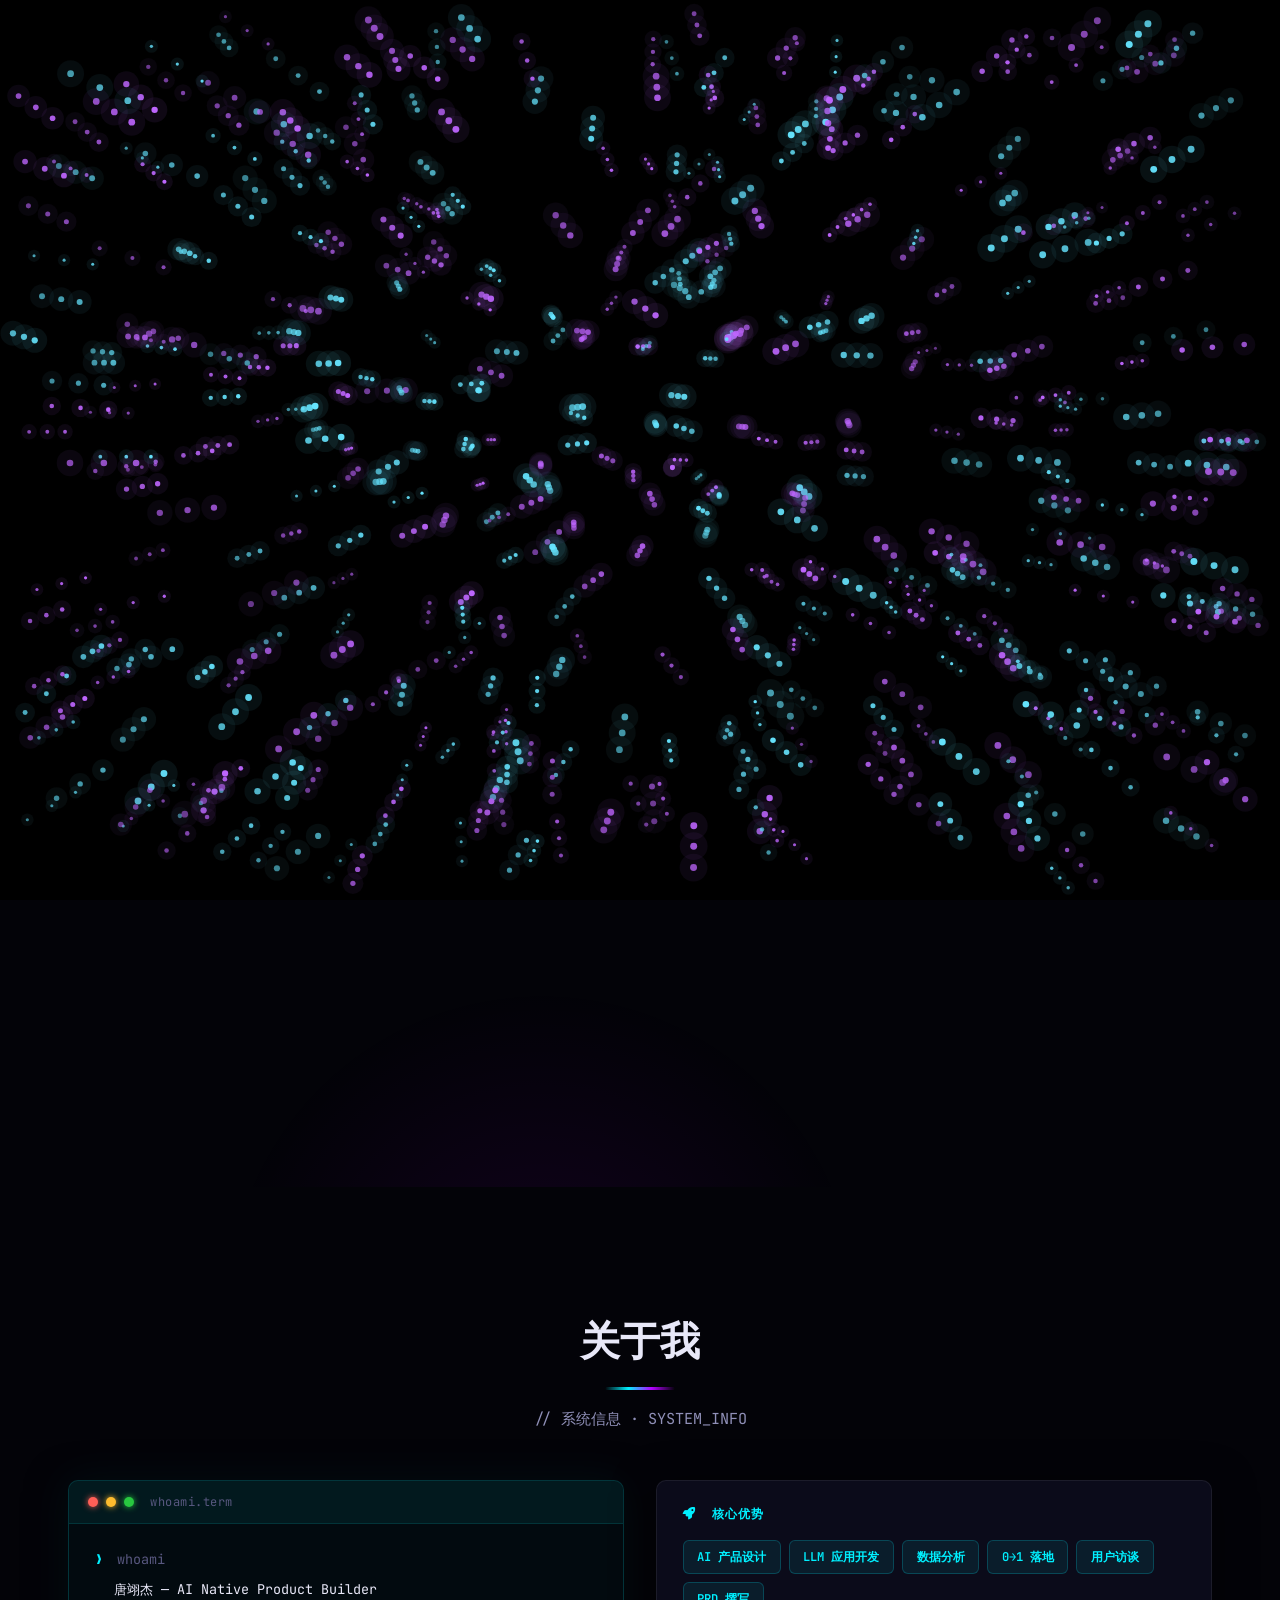
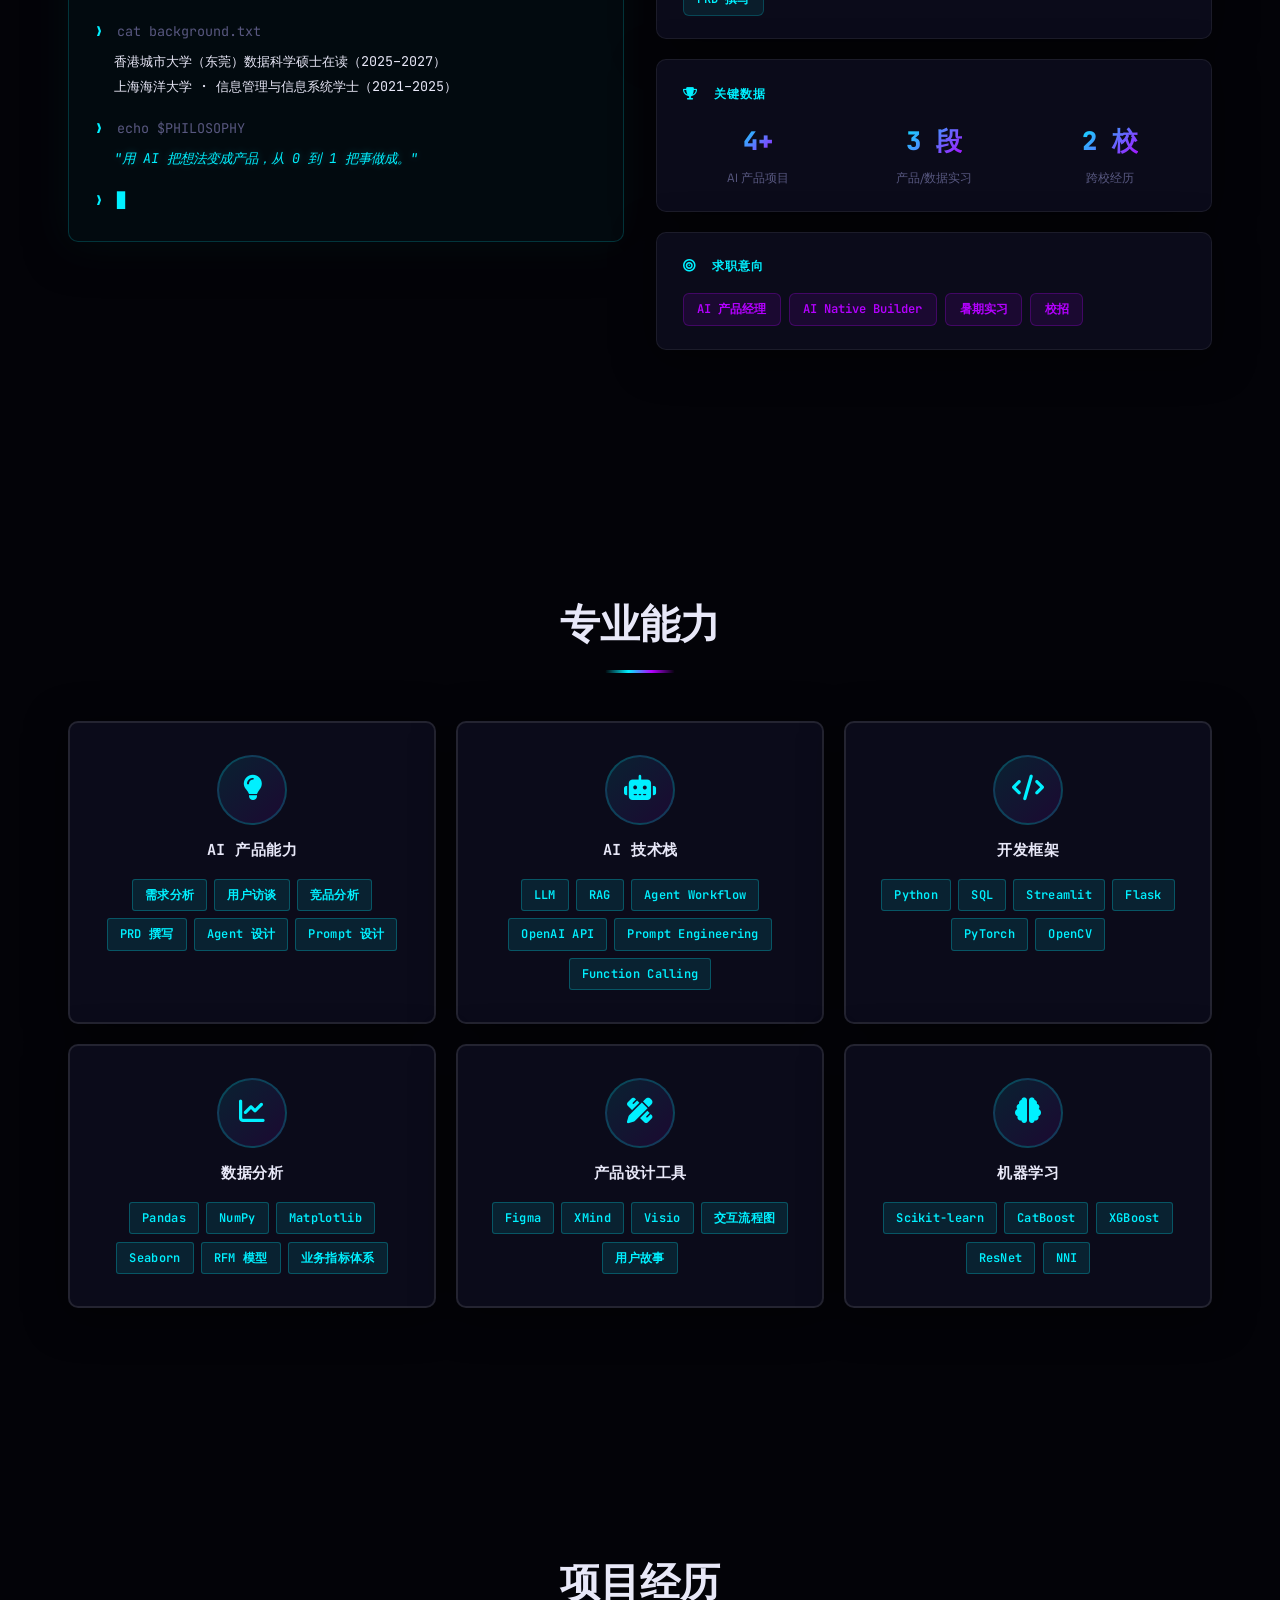
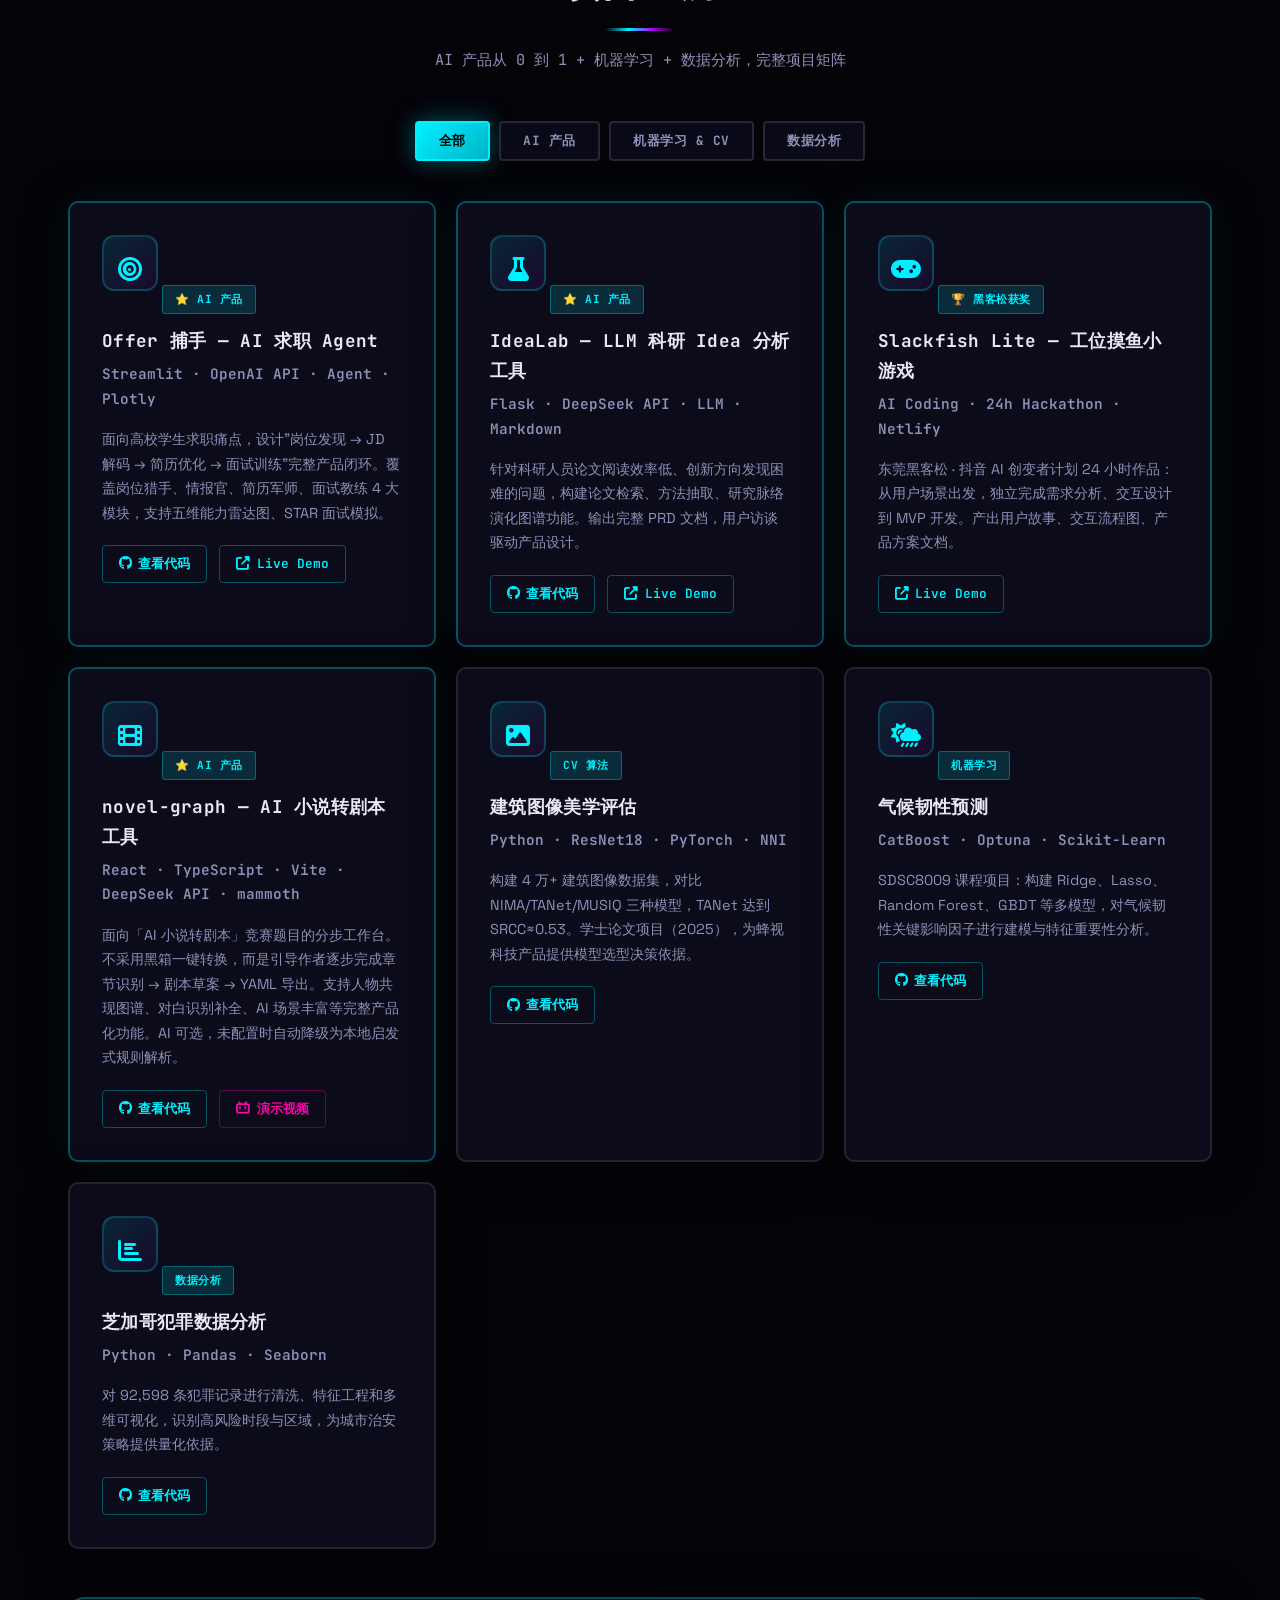
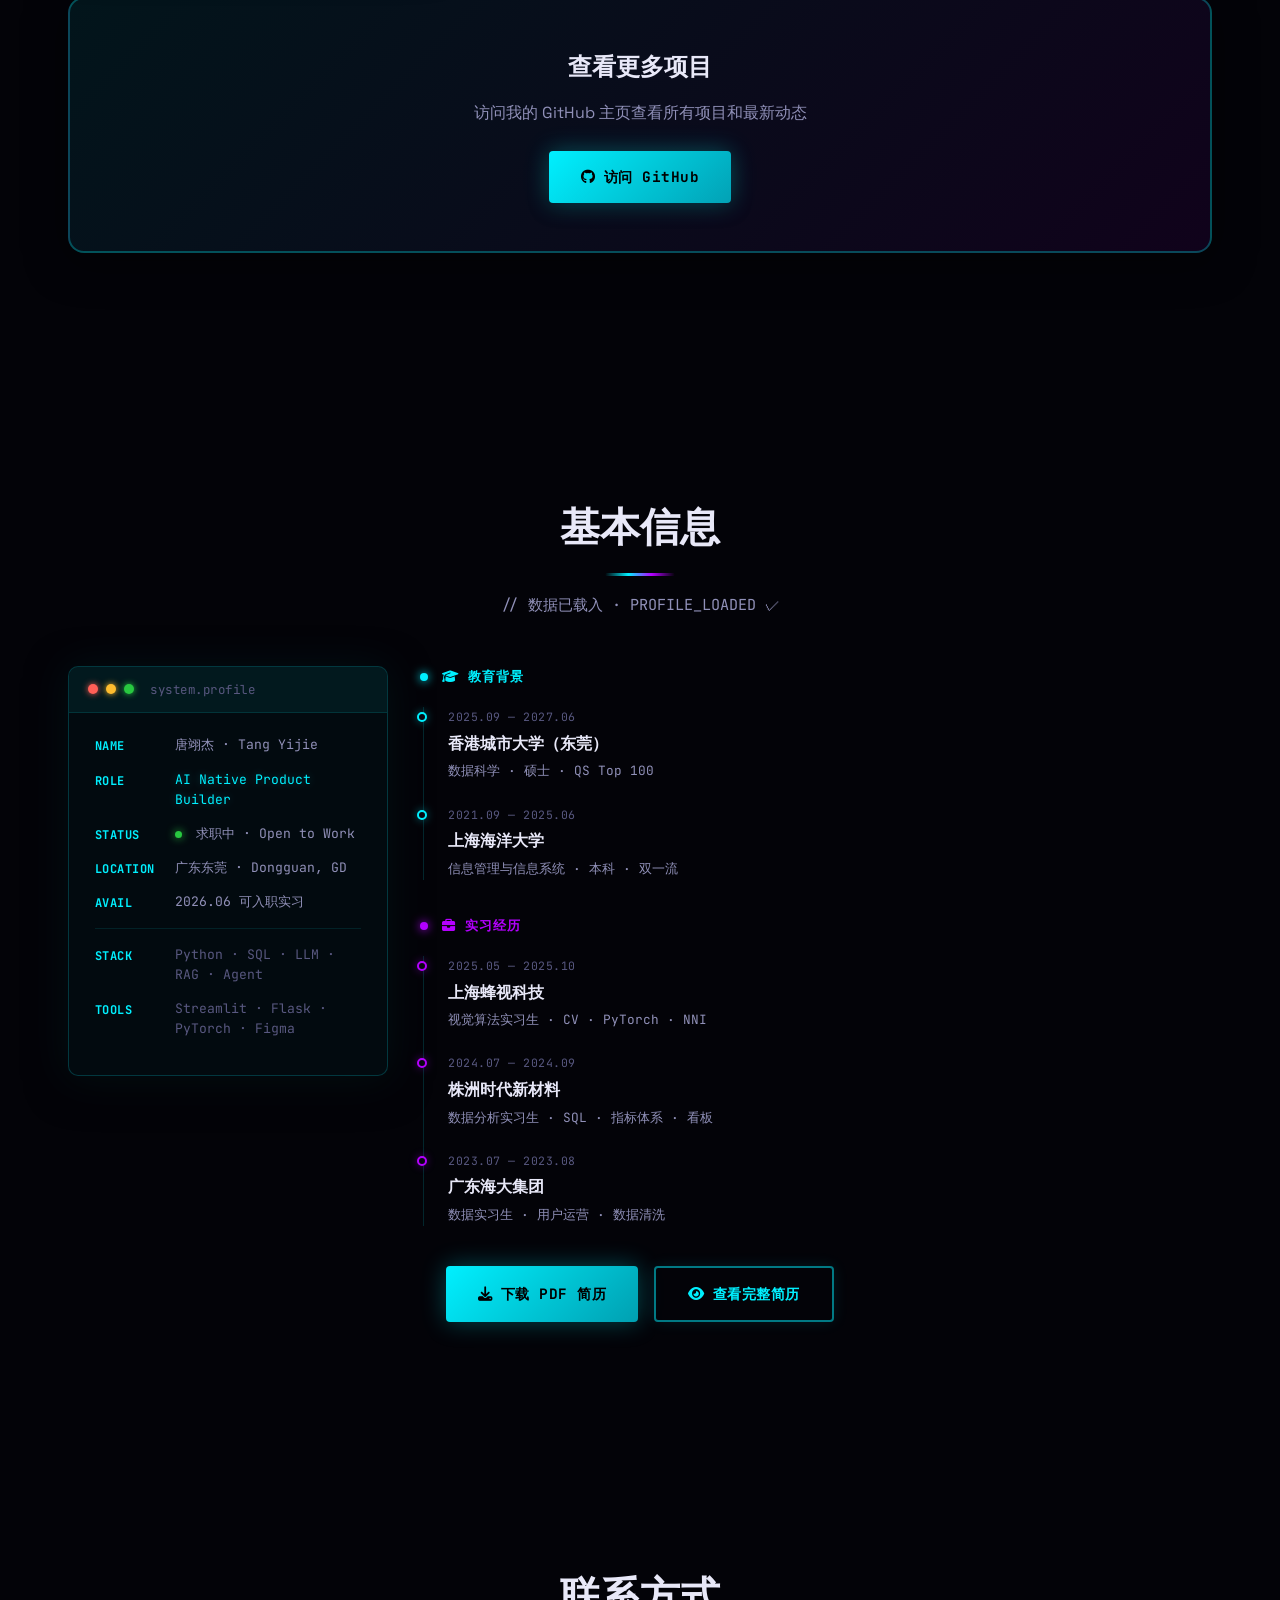
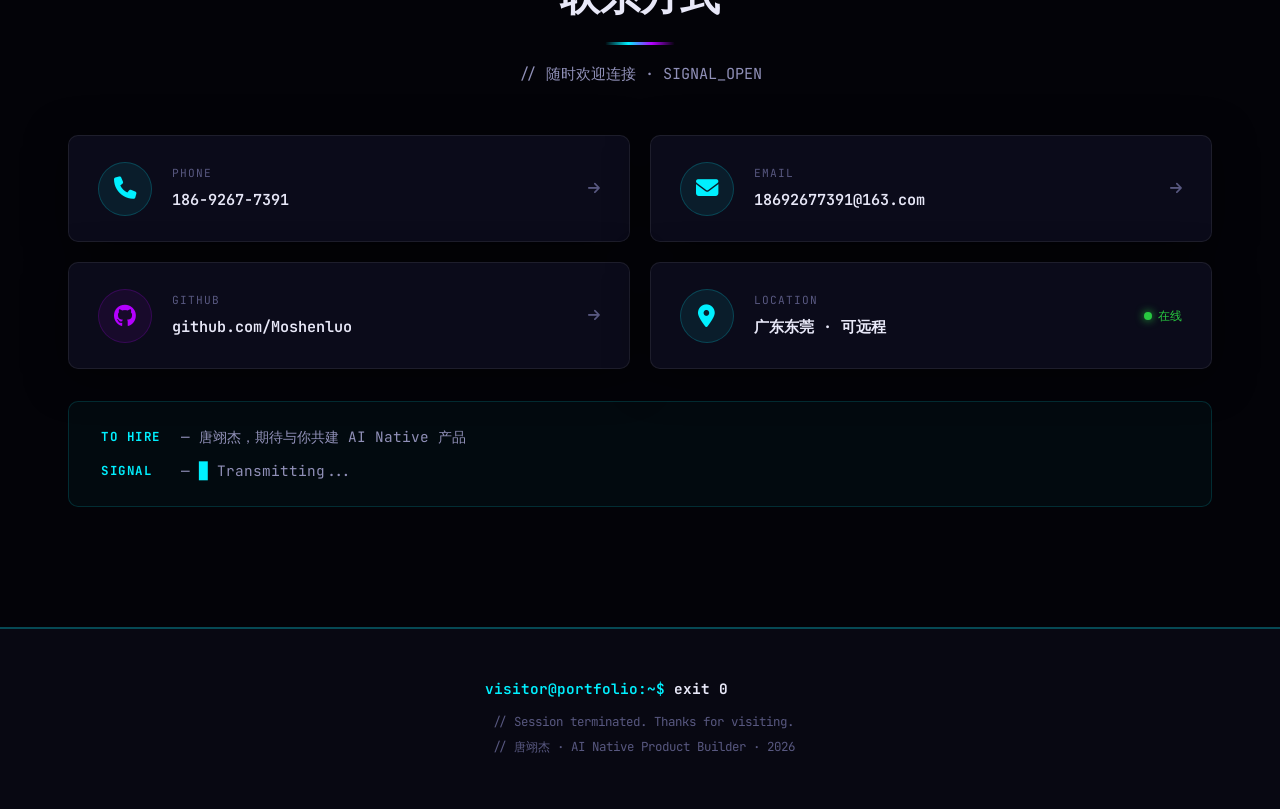
==== index.html @ 49fa802c "v5.1: smoother intro — particles converge to name → scatter → reform CRT frame → CRT appears natural" ====
<!DOCTYPE html>
<html lang="zh-CN">
<head>
    <meta charset="UTF-8">
    <meta name="viewport" content="width=device-width, initial-scale=1.0">
    <title>唐翊杰 | AI Native Product Builder</title>
    <meta name="description" content="唐翊杰 - AI产品经理 / AI Native Product Builder。数据科学硕士，具备AI Agent产品设计、LLM应用开发与数据分析经验。">
    <link rel="preconnect" href="https://fonts.googleapis.com">
    <link rel="preconnect" href="https://fonts.gstatic.com" crossorigin>
    <link href="https://fonts.googleapis.com/css2?family=Space+Grotesk:wght@300;400;500;600;700&family=JetBrains+Mono:wght@400;500;700&display=swap" rel="stylesheet">
    <link rel="stylesheet" href="css/style.css">
    <link rel="stylesheet" href="https://cdnjs.cloudflare.com/ajax/libs/font-awesome/6.4.0/css/all.min.css">
</head>
<body>
    <!-- ═══════════════════════════════════════════
         开场动画覆盖层 — 矩阵雨 + 粒子汇聚 + 爆炸
         ═══════════════════════════════════════════ -->
    <div id="intro-overlay">
        <canvas id="matrix-canvas"></canvas>
        <canvas id="particle-canvas"></canvas>
        <div id="intro-text-container">
            <div id="intro-name" class="intro-name-hidden">唐翊杰</div>
            <div id="intro-role" class="intro-role-hidden">AI Native Product Builder</div>
        </div>
        <div id="intro-explosion"></div>
    </div>

    <!-- 鼠标光晕 -->
    <div id="mouse-glow"></div>
    <!-- 导航栏 / Navigation -->
    <nav class="navbar">
        <div class="container">
            <div class="logo">
                <h1>🧑‍💻 唐翊杰</h1>
            </div>
            <ul class="nav-links">
                <li><a href="#home">首页</a></li>
                <li><a href="#about">关于</a></li>
                <li><a href="#skills">技能</a></li>
                <li><a href="#projects">项目</a></li>
                <li><a href="#resume">简历</a></li>
                <li><a href="#contact">联系</a></li>
            </ul>
            <div class="burger">
                <div class="line1"></div>
                <div class="line2"></div>
                <div class="line3"></div>
            </div>
        </div>
    </nav>

    <!-- 首页 / Hero Section -->
    <section id="home" class="hero">
        <div class="container">
            <div class="hero-content">
                <div class="hero-text">
                    <!-- CRT 显示器外壳 + 纯文字 -->
                    <div class="crt-frame" id="crt-container">
                        <div class="crt-scanline"></div>
                        <div class="crt-glow"></div>
                        <div id="terminal-output" class="terminal-hero"></div>
                    </div>
                    <!-- 后续内容（桌面端打字完成后渐入，移动端默认可见） -->
                    <div id="hero-reveal" class="hero-reveal mobile-visible" style="opacity:0;">
                        <p class="tagline">
                            数据科学硕士，擅长<strong>AI Agent 产品设计 + LLM 应用开发 + 数据分析</strong>，独立完成多款 AI 产品从 0 到 1 落地。
                        </p>
                        <ul class="hero-highlights">
                            <li>独立完成 <strong>Offer 捕手、IdeaLab</strong> 等 AI 产品全流程：需求分析 → 产品设计 → Demo 开发</li>
                            <li>熟悉 <strong>LLM · RAG · Agent Workflow · Prompt Engineering</strong> 等 AI 产品核心技术栈</li>
                            <li>具备 <strong>3 段产品/数据实习</strong>经历，覆盖 CV 算法、供应链数据、用户运营等场景</li>
                        </ul>
                        <div class="hero-buttons">
                            <a href="#projects" class="btn btn-primary">查看代表项目</a>
                            <a href="Tang_Yijie_Resume.pdf" class="btn btn-secondary" download>下载简历 PDF</a>
                        </div>
                        <div class="hero-meta">
                            <span><i class="fas fa-map-marker-alt"></i> 广东东莞</span>
                            <span><i class="fas fa-calendar-check"></i> 2026.06 可入职实习</span>
                        </div>
                        <div class="hero-stats">
                            <div class="hero-stat">
                                <span class="number">4+</span>
                                <span class="label">AI 产品项目</span>
                            </div>
                            <div class="hero-stat">
                                <span class="number">3段</span>
                                <span class="label">产品/数据实习</span>
                            </div>
                            <div class="hero-stat">
                                <span class="number">0→1</span>
                                <span class="label">从需求到上线</span>
                            </div>
                        </div>
                        <div class="social-links">
                            <a href="https://github.com/Moshenluo" target="_blank"><i class="fab fa-github"></i></a>
                            <a href="mailto:18692677391@163.com"><i class="fas fa-envelope"></i></a>
                            <a href="tel:18692677391"><i class="fas fa-phone"></i></a>
                        </div>
                    </div>
                </div>
            </div>
        </div>
    </section>

    <!-- 关于我 / About Section -->
    <section id="about" class="about">
        <div class="container">
            <h2 class="section-title">关于我</h2>
            <p class="section-subtitle">// 系统信息 · SYSTEM_INFO</p>

            <div class="about-layout">
                <!-- 左侧：终端卡片 -->
                <div class="about-terminal">
                    <div class="term-header">
                        <span class="term-dot red"></span>
                        <span class="term-dot yellow"></span>
                        <span class="term-dot green"></span>
                        <span class="term-title">whoami.term</span>
                    </div>
                    <div class="term-body">
                        <div class="term-line"><span class="prompt-symbol">❯</span> whoami</div>
                        <div class="term-output">唐翊杰 — AI Native Product Builder</div>

                        <div class="term-line"><span class="prompt-symbol">❯</span> cat background.txt</div>
                        <div class="term-output">
                            香港城市大学（东莞）数据科学硕士在读（2025–2027）<br>
                            上海海洋大学 · 信息管理与信息系统学士（2021–2025）
                        </div>

                        <div class="term-line"><span class="prompt-symbol">❯</span> echo $PHILOSOPHY</div>
                        <div class="term-output highlight">"用 AI 把想法变成产品，从 0 到 1 把事做成。"</div>

                        <div class="term-line blinking"><span class="prompt-symbol">❯</span> <span class="cursor-block">█</span></div>
                    </div>
                </div>

                <!-- 右侧：能力标签 + 数据 -->
                <div class="about-right">
                    <div class="about-card">
                        <div class="about-card-title"><i class="fas fa-rocket"></i> 核心优势</div>
                        <div class="about-tags">
                            <span class="about-tag">AI 产品设计</span>
                            <span class="about-tag">LLM 应用开发</span>
                            <span class="about-tag">数据分析</span>
                            <span class="about-tag">0→1 落地</span>
                            <span class="about-tag">用户访谈</span>
                            <span class="about-tag">PRD 撰写</span>
                        </div>
                    </div>
                    <div class="about-card">
                        <div class="about-card-title"><i class="fas fa-trophy"></i> 关键数据</div>
                        <div class="about-stats">
                            <div class="about-stat">
                                <span class="as-num">4+</span>
                                <span class="as-label">AI 产品项目</span>
                            </div>
                            <div class="about-stat">
                                <span class="as-num">3 段</span>
                                <span class="as-label">产品/数据实习</span>
                            </div>
                            <div class="about-stat">
                                <span class="as-num">2 校</span>
                                <span class="as-label">跨校经历</span>
                            </div>
                        </div>
                    </div>
                    <div class="about-card">
                        <div class="about-card-title"><i class="fas fa-bullseye"></i> 求职意向</div>
                        <div class="about-intent">
                            <span class="intent-tag">AI 产品经理</span>
                            <span class="intent-tag">AI Native Builder</span>
                            <span class="intent-tag">暑期实习</span>
                            <span class="intent-tag">校招</span>
                        </div>
                    </div>
                </div>
            </div>
        </div>
    </section>

    <!-- 技能 / Skills Section -->
    <section id="skills" class="skills">
        <div class="container">
            <h2 class="section-title">专业能力</h2>
            <div class="skills-grid">
                <div class="skill-card">
                    <div class="icon-wrapper"><i class="fas fa-lightbulb"></i></div>
                    <h3>AI 产品能力</h3>
                    <div class="skill-tags">
                        <span class="tag">需求分析</span>
                        <span class="tag">用户访谈</span>
                        <span class="tag">竞品分析</span>
                        <span class="tag">PRD 撰写</span>
                        <span class="tag">Agent 设计</span>
                        <span class="tag">Prompt 设计</span>
                    </div>
                </div>
                <div class="skill-card">
                    <div class="icon-wrapper"><i class="fas fa-robot"></i></div>
                    <h3>AI 技术栈</h3>
                    <div class="skill-tags">
                        <span class="tag">LLM</span>
                        <span class="tag">RAG</span>
                        <span class="tag">Agent Workflow</span>
                        <span class="tag">OpenAI API</span>
                        <span class="tag">Prompt Engineering</span>
                        <span class="tag">Function Calling</span>
                    </div>
                </div>
                <div class="skill-card">
                    <div class="icon-wrapper"><i class="fas fa-code"></i></div>
                    <h3>开发框架</h3>
                    <div class="skill-tags">
                        <span class="tag">Python</span>
                        <span class="tag">SQL</span>
                        <span class="tag">Streamlit</span>
                        <span class="tag">Flask</span>
                        <span class="tag">PyTorch</span>
                        <span class="tag">OpenCV</span>
                    </div>
                </div>
                <div class="skill-card">
                    <div class="icon-wrapper"><i class="fas fa-chart-line"></i></div>
                    <h3>数据分析</h3>
                    <div class="skill-tags">
                        <span class="tag">Pandas</span>
                        <span class="tag">NumPy</span>
                        <span class="tag">Matplotlib</span>
                        <span class="tag">Seaborn</span>
                        <span class="tag">RFM 模型</span>
                        <span class="tag">业务指标体系</span>
                    </div>
                </div>
                <div class="skill-card">
                    <div class="icon-wrapper"><i class="fas fa-pencil-ruler"></i></div>
                    <h3>产品设计工具</h3>
                    <div class="skill-tags">
                        <span class="tag">Figma</span>
                        <span class="tag">XMind</span>
                        <span class="tag">Visio</span>
                        <span class="tag">交互流程图</span>
                        <span class="tag">用户故事</span>
                    </div>
                </div>
                <div class="skill-card">
                    <div class="icon-wrapper"><i class="fas fa-brain"></i></div>
                    <h3>机器学习</h3>
                    <div class="skill-tags">
                        <span class="tag">Scikit-learn</span>
                        <span class="tag">CatBoost</span>
                        <span class="tag">XGBoost</span>
                        <span class="tag">ResNet</span>
                        <span class="tag">NNI</span>
                    </div>
                </div>
            </div>
        </div>
    </section>

    <!-- 项目经历 / Projects Section -->
    <section id="projects" class="projects">
        <div class="container">
            <h2 class="section-title">项目经历</h2>
            <p class="section-subtitle">AI 产品从 0 到 1 + 机器学习 + 数据分析，完整项目矩阵</p>
            
            <!-- 筛选 Tab -->
            <div class="project-filters">
                <button class="filter-btn active" data-filter="all">全部</button>
                <button class="filter-btn" data-filter="ai-product">AI 产品</button>
                <button class="filter-btn" data-filter="ml">机器学习 & CV</button>
                <button class="filter-btn" data-filter="data">数据分析</button>
            </div>

            <div class="projects-grid">
                <!-- Project 1: Offer捕手 -->
                <div class="project-card featured" data-category="ai-product">
                    <div class="project-icon icon-3d">
                        <i class="fas fa-bullseye"></i>
                    </div>
                    <div class="featured-badge">⭐ AI 产品</div>
                    <h3>Offer 捕手 — AI 求职 Agent</h3>
                    <p class="project-tech">Streamlit · OpenAI API · Agent · Plotly</p>
                    <p>面向高校学生求职痛点，设计"岗位发现 → JD 解码 → 简历优化 → 面试训练"完整产品闭环。覆盖岗位猎手、情报官、简历军师、面试教练 4 大模块，支持五维能力雷达图、STAR 面试模拟。</p>
                    <div class="card-expand">
                        <div class="card-expand-inner">
                            <strong>产品闭环：</strong>岗位猎手 → 情报官 → 简历军师 → 面试教练 | <strong>4大模块</strong>全链路
                        </div>
                    </div>
                    <div class="project-links">
                        <a href="https://github.com/Moshenluo/offer-catcher" target="_blank" class="btn-link">
                            <i class="fab fa-github"></i> 查看代码
                        </a>
                        <a href="https://offer-catcher.streamlit.app/" target="_blank" class="btn-link demo">
                            <i class="fas fa-external-link-alt"></i> Live Demo
                        </a>
                    </div>
                </div>

                <!-- Project 2: IdeaLab -->
                <div class="project-card featured" data-category="ai-product">
                    <div class="project-icon icon-3d">
                        <i class="fas fa-flask"></i>
                    </div>
                    <div class="featured-badge">⭐ AI 产品</div>
                    <h3>IdeaLab — LLM 科研 Idea 分析工具</h3>
                    <p class="project-tech">Flask · DeepSeek API · LLM · Markdown</p>
                    <p>针对科研人员论文阅读效率低、创新方向发现困难的问题，构建论文检索、方法抽取、研究脉络演化图谱功能。输出完整 PRD 文档，用户访谈驱动产品设计。</p>
                    <div class="card-expand">
                        <div class="card-expand-inner">
                            <strong>设计驱动：</strong>用户访谈 → PRD文档 → 竞品分析 | <strong>论文检索+演化图谱</strong>
                        </div>
                    </div>
                    <div class="project-links">
                        <a href="https://github.com/Moshenluo/idealab" target="_blank" class="btn-link">
                            <i class="fab fa-github"></i> 查看代码
                        </a>
                        <a href="https://idea-lab-moshenluo.streamlit.app/" target="_blank" class="btn-link demo">
                            <i class="fas fa-external-link-alt"></i> Live Demo
                        </a>
                    </div>
                </div>

                <!-- Project 3: 黑客松 -->
                <div class="project-card featured" data-category="ai-product">
                    <div class="project-icon icon-3d">
                        <i class="fas fa-gamepad"></i>
                    </div>
                    <div class="featured-badge">🏆 黑客松获奖</div>
                    <h3>Slackfish Lite — 工位摸鱼小游戏</h3>
                    <p class="project-tech">AI Coding · 24h Hackathon · Netlify</p>
                    <p>东莞黑客松 · 抖音 AI 创变者计划 24 小时作品：从用户场景出发，独立完成需求分析、交互设计到 MVP 开发。产出用户故事、交互流程图、产品方案文档。</p>
                    <div class="card-expand">
                        <div class="card-expand-inner">
                            <strong>24h 极限产出：</strong>用户故事 → 交互流程图 → MVP | <strong>🏆 黑客松获奖</strong>
                        </div>
                    </div>
                    <div class="project-links">
                        <a href="https://slackfish-lite.netlify.app/" target="_blank" class="btn-link">
                            <i class="fas fa-external-link-alt"></i> Live Demo
                        </a>
                    </div>
                </div>

                <!-- Project 4: novel-graph -->
                <div class="project-card featured" data-category="ai-product">
                    <div class="project-icon icon-3d">
                        <i class="fas fa-film"></i>
                    </div>
                    <div class="featured-badge">⭐ AI 产品</div>
                    <h3>novel-graph — AI 小说转剧本工具</h3>
                    <p class="project-tech">React · TypeScript · Vite · DeepSeek API · mammoth</p>
                    <p>面向「AI 小说转剧本」竞赛题目的分步工作台。不采用黑箱一键转换，而是引导作者逐步完成章节识别 → 剧本草案 → YAML 导出。支持人物共现图谱、对白识别补全、AI 场景丰富等完整产品化功能。AI 可选，未配置时自动降级为本地启发式规则解析。</p>
                    <div class="card-expand">
                        <div class="card-expand-inner">
                            <strong>分步工作台：</strong>文本导入 → 章节确认 → 剧本草案 → YAML导出 | <strong>AI可选降级</strong>
                        </div>
                    </div>
                    <div class="project-links">
                        <a href="https://github.com/Moshenluo/novel-graph" target="_blank" class="btn-link">
                            <i class="fab fa-github"></i> 查看代码
                        </a>
                        <a href="https://www.bilibili.com/video/BV1aaEb6UECu/" target="_blank" class="btn-link bilibili">
                            <i class="fa-brands fa-bilibili"></i> 演示视频
                        </a>
                    </div>
                </div>

                <!-- Project 5: 建筑图像评估 -->
                <div class="project-card" data-category="ml">
                    <div class="project-icon icon-3d">
                        <i class="fas fa-image"></i>
                    </div>
                    <div class="featured-badge">CV 算法</div>
                    <h3>建筑图像美学评估</h3>
                    <p class="project-tech">Python · ResNet18 · PyTorch · NNI</p>
                    <p>构建 4 万+ 建筑图像数据集，对比 NIMA/TANet/MUSIQ 三种模型，TANet 达到 SRCC≈0.53。学士论文项目（2025），为蜂视科技产品提供模型选型决策依据。</p>
                    <div class="card-expand">
                        <div class="card-expand-inner">
                            <strong>模型对比：</strong>NIMA vs TANet vs MUSIQ | <strong>SRCC≈0.53</strong> | 4万+数据集
                        </div>
                    </div>
                    <div class="project-links">
                        <a href="https://github.com/Moshenluo/image-quality-assessment" target="_blank" class="btn-link">
                            <i class="fab fa-github"></i> 查看代码
                        </a>
                    </div>
                </div>

                <!-- Project 6: 气候预测 -->
                <div class="project-card" data-category="ml">
                    <div class="project-icon icon-3d">
                        <i class="fas fa-cloud-sun-rain"></i>
                    </div>
                    <div class="featured-badge">机器学习</div>
                    <h3>气候韧性预测</h3>
                    <p class="project-tech">CatBoost · Optuna · Scikit-Learn</p>
                    <p>SDSC8009 课程项目：构建 Ridge、Lasso、Random Forest、GBDT 等多模型，对气候韧性关键影响因子进行建模与特征重要性分析。</p>
                    <div class="card-expand">
                        <div class="card-expand-inner">
                            <strong>多模型对比：</strong>Ridge · Lasso · RF · GBDT | <strong>Optuna 超参调优</strong>
                        </div>
                    </div>
                    <div class="project-links">
                        <a href="https://github.com/Moshenluo/SDSC-8009-Climate-Forecasting-with-CatBoost" target="_blank" class="btn-link">
                            <i class="fab fa-github"></i> 查看代码
                        </a>
                    </div>
                </div>

                <!-- Project 7: 犯罪分析 -->
                <div class="project-card" data-category="data">
                    <div class="project-icon icon-3d">
                        <i class="fas fa-chart-bar"></i>
                    </div>
                    <div class="featured-badge">数据分析</div>
                    <h3>芝加哥犯罪数据分析</h3>
                    <p class="project-tech">Python · Pandas · Seaborn</p>
                    <p>对 92,598 条犯罪记录进行清洗、特征工程和多维可视化，识别高风险时段与区域，为城市治安策略提供量化依据。</p>
                    <div class="card-expand">
                        <div class="card-expand-inner">
                            <strong>数据规模：</strong>92,598条记录 | <strong>多维可视化</strong> | 风险时段/区域识别
                        </div>
                    </div>
                    <div class="project-links">
                        <a href="https://github.com/Moshenluo/sdsc5002-crime-analysis" target="_blank" class="btn-link">
                            <i class="fab fa-github"></i> 查看代码
                        </a>
                    </div>
                </div>
            </div>

            <div class="github-cta">
                <h3>查看更多项目</h3>
                <p>访问我的 GitHub 主页查看所有项目和最新动态</p>
                <a href="https://github.com/Moshenluo" target="_blank" class="btn btn-primary">
                    <i class="fab fa-github"></i> 访问 GitHub
                </a>
            </div>
        </div>
    </section>

    <!-- 基本信息 / Resume Section -->
    <section id="resume" class="resume">
        <div class="container">
            <h2 class="section-title">基本信息</h2>
            <p class="section-subtitle">// 数据已载入 · PROFILE_LOADED ✓</p>

            <div class="profile-layout">

                <!-- 左侧：状态面板 -->
                <div class="profile-panel">
                    <div class="panel-header">
                        <span class="panel-dot dot-red"></span>
                        <span class="panel-dot dot-yellow"></span>
                        <span class="panel-dot dot-green"></span>
                        <span class="panel-title">system.profile</span>
                    </div>
                    <div class="panel-body">
                        <div class="profile-row">
                            <span class="profile-key">NAME</span>
                            <span class="profile-val">唐翊杰 · Tang Yijie</span>
                        </div>
                        <div class="profile-row">
                            <span class="profile-key">ROLE</span>
                            <span class="profile-val cyan">AI Native Product Builder</span>
                        </div>
                        <div class="profile-row">
                            <span class="profile-key">STATUS</span>
                            <span class="profile-val"><span class="status-dot"></span> 求职中 · Open to Work</span>
                        </div>
                        <div class="profile-row">
                            <span class="profile-key">LOCATION</span>
                            <span class="profile-val">广东东莞 · Dongguan, GD</span>
                        </div>
                        <div class="profile-row">
                            <span class="profile-key">AVAIL</span>
                            <span class="profile-val">2026.06 可入职实习</span>
                        </div>
                        <div class="profile-divider"></div>
                        <div class="profile-row">
                            <span class="profile-key">STACK</span>
                            <span class="profile-val dim">Python · SQL · LLM · RAG · Agent</span>
                        </div>
                        <div class="profile-row">
                            <span class="profile-key">TOOLS</span>
                            <span class="profile-val dim">Streamlit · Flask · PyTorch · Figma</span>
                        </div>
                    </div>
                </div>

                <!-- 右侧：时间轴 -->
                <div class="timeline-wrap">

                    <!-- 教育 -->
                    <div class="timeline-block">
                        <div class="tl-label">
                            <i class="fas fa-graduation-cap"></i> 教育背景
                        </div>
                        <div class="tl-items">
                            <div class="tl-item">
                                <div class="tl-dot"></div>
                                <div class="tl-content">
                                    <div class="tl-period">2025.09 — 2027.06</div>
                                    <div class="tl-title">香港城市大学（东莞）</div>
                                    <div class="tl-sub">数据科学 · 硕士 · QS Top 100</div>
                                </div>
                            </div>
                            <div class="tl-item">
                                <div class="tl-dot"></div>
                                <div class="tl-content">
                                    <div class="tl-period">2021.09 — 2025.06</div>
                                    <div class="tl-title">上海海洋大学</div>
                                    <div class="tl-sub">信息管理与信息系统 · 本科 · 双一流</div>
                                </div>
                            </div>
                        </div>
                    </div>

                    <!-- 实习 -->
                    <div class="timeline-block">
                        <div class="tl-label purple">
                            <i class="fas fa-briefcase"></i> 实习经历
                        </div>
                        <div class="tl-items">
                            <div class="tl-item">
                                <div class="tl-dot purple"></div>
                                <div class="tl-content">
                                    <div class="tl-period">2025.05 — 2025.10</div>
                                    <div class="tl-title">上海蜂视科技</div>
                                    <div class="tl-sub">视觉算法实习生 · CV · PyTorch · NNI</div>
                                </div>
                            </div>
                            <div class="tl-item">
                                <div class="tl-dot purple"></div>
                                <div class="tl-content">
                                    <div class="tl-period">2024.07 — 2024.09</div>
                                    <div class="tl-title">株洲时代新材料</div>
                                    <div class="tl-sub">数据分析实习生 · SQL · 指标体系 · 看板</div>
                                </div>
                            </div>
                            <div class="tl-item">
                                <div class="tl-dot purple"></div>
                                <div class="tl-content">
                                    <div class="tl-period">2023.07 — 2023.08</div>
                                    <div class="tl-title">广东海大集团</div>
                                    <div class="tl-sub">数据实习生 · 用户运营 · 数据清洗</div>
                                </div>
                            </div>
                        </div>
                    </div>

                </div>
            </div>

            <div class="resume-actions">
                <a href="Tang_Yijie_Resume.pdf" class="btn btn-primary" download>
                    <i class="fas fa-download"></i> 下载 PDF 简历
                </a>
                <a href="resume.html" class="btn btn-secondary" target="_blank">
                    <i class="fas fa-eye"></i> 查看完整简历
                </a>
            </div>
        </div>
    </section>

    <!-- 联系方式 / Contact Section -->
    <section id="contact" class="contact">
        <div class="container">
            <h2 class="section-title">联系方式</h2>
            <p class="section-subtitle">// 随时欢迎连接 · SIGNAL_OPEN</p>

            <div class="contact-grid-v2">
                <a href="tel:18692677391" class="contact-card-v2">
                    <div class="cc-icon-wrap">
                        <i class="fas fa-phone"></i>
                        <div class="cc-ripple"></div>
                    </div>
                    <div class="cc-info">
                        <span class="cc-label">PHONE</span>
                        <span class="cc-value">186-9267-7391</span>
                    </div>
                    <div class="cc-arrow"><i class="fas fa-arrow-right"></i></div>
                </a>

                <a href="mailto:18692677391@163.com" class="contact-card-v2">
                    <div class="cc-icon-wrap">
                        <i class="fas fa-envelope"></i>
                        <div class="cc-ripple"></div>
                    </div>
                    <div class="cc-info">
                        <span class="cc-label">EMAIL</span>
                        <span class="cc-value">18692677391@163.com</span>
                    </div>
                    <div class="cc-arrow"><i class="fas fa-arrow-right"></i></div>
                </a>

                <a href="https://github.com/Moshenluo" target="_blank" class="contact-card-v2 github">
                    <div class="cc-icon-wrap">
                        <i class="fab fa-github"></i>
                        <div class="cc-ripple"></div>
                    </div>
                    <div class="cc-info">
                        <span class="cc-label">GITHUB</span>
                        <span class="cc-value">github.com/Moshenluo</span>
                    </div>
                    <div class="cc-arrow"><i class="fas fa-arrow-right"></i></div>
                </a>

                <div class="contact-card-v2 location">
                    <div class="cc-icon-wrap">
                        <i class="fas fa-map-marker-alt"></i>
                        <div class="cc-ripple"></div>
                    </div>
                    <div class="cc-info">
                        <span class="cc-label">LOCATION</span>
                        <span class="cc-value">广东东莞 · 可远程</span>
                    </div>
                    <div class="cc-status">
                        <span class="ping-dot"></span> 在线
                    </div>
                </div>
            </div>

            <!-- 底部签名横幅 -->
            <div class="contact-banner">
                <div class="banner-line">
                    <span class="banner-key">TO HIRE</span>
                    <span class="banner-val">— 唐翊杰，期待与你共建 AI Native 产品</span>
                </div>
                <div class="banner-line">
                    <span class="banner-key">SIGNAL</span>
                    <span class="banner-val">— <span class="blink-cursor">█</span> Transmitting...</span>
                </div>
            </div>
        </div>
    </section>

    <!-- 页脚 / Footer -->
    <footer class="footer">
        <div class="container">
            <div class="terminal-footer">
                <div class="terminal-line">
                    <span class="prompt">visitor@portfolio:~$</span> <span class="cmd">exit 0</span>
                </div>
                <p class="footer-msg">// Session terminated. Thanks for visiting.</p>
                <p class="footer-msg">// 唐翊杰 · AI Native Product Builder · 2026</p>
            </div>
        </div>
    </footer>

    <!-- 返回顶部按钮 / Back To Top Button -->
    <button id="backToTop" aria-label="返回顶部">
        <i class="fas fa-arrow-up"></i>
    </button>

    <script src="js/script.js"></script>
</body>
</html>
---- css/style.css ----
/* ============================================================
   唐翊杰 | AI Native Product Builder
   科幻主题 · Cyberpunk Terminal v2 — 厚重版
   ============================================================ */
@import url('https://fonts.googleapis.com/css2?family=Space+Grotesk:wght@300;400;500;600;700&family=JetBrains+Mono:wght@400;500;700;800&display=swap');

/* ============================================================
   CSS 变量 — 深邃厚重
   ============================================================ */
:root {
  --cyan:        #00f0ff;
  --cyan-dim:    rgba(0, 240, 255, 0.18);
  --purple:      #b400ff;
  --purple-dim:  rgba(180, 0, 255, 0.18);
  --magenta:     #ff00aa;

  /* 背景 — 更黑更实 */
  --void:        #030308;
  --deep:        #080812;
  --surface:     rgba(12, 12, 28, 0.94);
  --surface-alt: rgba(16, 16, 36, 0.96);

  /* 文字 — 更高对比度 */
  --text-primary:   #e8e8f8;
  --text-secondary: #9090b8;
  --text-dim:       #585880;

  /* 边框 — 更粗更实在 */
  --border-glow: rgba(0, 240, 255, 0.28);
  --border-card: rgba(255, 255, 255, 0.1);

  --font-mono: 'JetBrains Mono', 'Cascadia Code', 'Fira Code', monospace;
  --font-sans: 'Space Grotesk', -apple-system, BlinkMacSystemFont, sans-serif;

  --radius-sm:   4px;
  --radius-md:   10px;
  --radius-lg:   16px;
  --section-gap: 120px;

  /* 阴影 — 更深更广 */
  --glow-cyan:   0 0 30px rgba(0, 240, 255, 0.35), 0 0 80px rgba(0, 240, 255, 0.12);
  --glow-purple: 0 0 30px rgba(180, 0, 255, 0.35), 0 0 80px rgba(180, 0, 255, 0.12);
  --shadow-card: 0 8px 40px rgba(0, 0, 0, 0.5);
}

*, *::before, *::after { margin: 0; padding: 0; box-sizing: border-box; }

html { scroll-behavior: smooth; font-size: 16px; }

body {
  font-family: var(--font-sans);
  line-height: 1.7;
  color: var(--text-primary);
  background: var(--void);
  overflow-x: hidden;
  -webkit-font-smoothing: antialiased;
  cursor: crosshair;
}
a, button, .btn, .btn-link, .filter-btn, .nav-links a, #backToTop, .project-card, .skill-card, .info-item, .contact-card {
  cursor: pointer;
}

/* --- 背景层：网格 + 噪点 --- */
body::before {
  content: '';
  position: fixed; inset: 0; z-index: -2;
  background:
    /* 网格 */
    linear-gradient(rgba(0, 240, 255, 0.05) 1px, transparent 1px),
    linear-gradient(90deg, rgba(0, 240, 255, 0.05) 1px, transparent 1px);
  background-size: 48px 48px;
  mask-image: radial-gradient(ellipse 70% 50% at 50% 0%, black 40%, transparent 75%);
  pointer-events: none;
}

/* 噪点纹理 — 厚重感关键 */
body::after {
  content: '';
  position: fixed; inset: 0; z-index: -1;
  opacity: 0.04;
  background-image: url("data:image/svg+xml,%3Csvg viewBox='0 0 256 256' xmlns='http://www.w3.org/2000/svg'%3E%3Cfilter id='n'%3E%3CfeTurbulence type='fractalNoise' baseFrequency='0.9' numOctaves='4' stitchTiles='stitch'/%3E%3C/filter%3E%3Crect width='100%25' height='100%25' filter='url(%23n)'/%3E%3C/svg%3E");
  background-size: 200px 200px;
  pointer-events: none;
}

.container { max-width: 1200px; margin: 0 auto; padding: 0 28px; }

/* ============================================================
   导航栏 — 实体毛玻璃
   ============================================================ */
.navbar {
  position: fixed; width: 100%; top: 0; z-index: 1000;
  background: rgba(6, 6, 18, 0.92);
  backdrop-filter: blur(24px) saturate(200%);
  border-bottom: 2px solid rgba(0, 240, 255, 0.15);
  transition: box-shadow 0.3s;
}
.navbar.scrolled { box-shadow: 0 0 60px rgba(0, 240, 255, 0.1); }
.navbar .container {
  display: flex; justify-content: space-between; align-items: center;
  padding: 1rem 28px;
}

.logo h1 {
  font-family: var(--font-mono); font-size: 1.25rem; font-weight: 800;
  background: linear-gradient(135deg, var(--cyan), var(--purple));
  -webkit-background-clip: text; -webkit-text-fill-color: transparent;
  background-clip: text; letter-spacing: 0.5px;
}

.nav-links { display: flex; list-style: none; gap: 2rem; }
.nav-links a {
  text-decoration: none; color: var(--text-secondary);
  font-family: var(--font-mono); font-size: 0.82rem; font-weight: 600;
  letter-spacing: 0.5px; transition: color 0.3s, text-shadow 0.3s;
  position: relative;
}
.nav-links a::before {
  content: '>'; position: absolute; left: -14px; opacity: 0;
  color: var(--cyan); transition: opacity 0.3s, transform 0.3s;
  transform: translateX(-4px);
}
.nav-links a:hover, .nav-links a.active {
  color: var(--cyan); text-shadow: 0 0 14px rgba(0, 240, 255, 0.5);
}
.nav-links a:hover::before, .nav-links a.active::before {
  opacity: 1; transform: translateX(0);
}

.burger { display: none; cursor: pointer; }
.burger div {
  width: 24px; height: 2px; background: var(--cyan);
  margin: 5px 0; border-radius: 2px; transition: all 0.3s;
  box-shadow: 0 0 10px rgba(0, 240, 255, 0.5);
}

/* ============================================================
   Hero — 暗流涌动
   ============================================================ */
.hero {
  padding: 200px 0 140px; position: relative; overflow: hidden;
}
/* 深层光晕 */
.hero::before {
  content: ''; position: absolute; top: -60%; left: 50%;
  transform: translateX(-50%); width: 1000px; height: 1000px;
  background: radial-gradient(circle, rgba(0, 240, 255, 0.12), transparent 65%);
  pointer-events: none;
}
.hero::after {
  content: ''; position: absolute; bottom: -40%; left: 15%;
  width: 700px; height: 700px;
  background: radial-gradient(circle, rgba(180, 0, 255, 0.09), transparent 65%);
  pointer-events: none;
}

.hero-content {
  display: flex; justify-content: center; text-align: center;
  position: relative; z-index: 1;
}
.hero-text { max-width: 720px; margin: 0 auto; }

.hero-text h2 {
  font-family: var(--font-mono); font-size: 1.05rem; font-weight: 500;
  color: var(--text-secondary); letter-spacing: 2px; margin-bottom: 0.5rem;
}


/* --- 纯文字 Hero --- */
.hero { padding: 180px 0 110px; }
.terminal-hero {
  margin-bottom: 1.5rem;
  text-align: center;
  max-width: 720px;
  margin-left: auto; margin-right: auto;
  min-height: 160px;
}
.hero-line {
  margin-bottom: 0.75rem;
}
.hero-name {
  font-family: var(--font-sans);
  font-size: clamp(3rem, 7vw, 5rem);
  font-weight: 800;
  margin: 0;
  background: linear-gradient(135deg, var(--cyan), var(--purple), var(--magenta));
  -webkit-background-clip: text;
  -webkit-text-fill-color: transparent;
  background-clip: text;
  filter: drop-shadow(0 0 30px rgba(0, 240, 255, 0.3));
  letter-spacing: -1px;
}
.hero-role {
  font-size: 1.1rem;
  color: var(--text-secondary);
  margin: 0.5rem 0;
  letter-spacing: 0.5px;
}
.hero-status {
  font-size: 0.95rem;
  color: var(--text-dim);
  margin: 0;
}

/* 名字 — 厚重渐变 + 加强辉光 */
.hero-text h1 {
  font-family: var(--font-mono);
  font-size: clamp(3.2rem, 8vw, 5.5rem);
  font-weight: 800; margin: 0.5rem 0;
  background: linear-gradient(135deg, var(--cyan) 0%, var(--purple) 50%, var(--magenta) 100%);
  -webkit-background-clip: text; -webkit-text-fill-color: transparent;
  background-clip: text;
  filter: drop-shadow(0 0 40px rgba(0, 240, 255, 0.4)) drop-shadow(0 0 80px rgba(180, 0, 255, 0.2));
  letter-spacing: -1px;
  animation: titleGlitch 6s infinite;
}
@keyframes titleGlitch {
  0%, 94%, 96%, 98%, 100% { transform: translate(0); }
  95% { transform: translate(-3px, 2px); }
  97% { transform: translate(3px, -2px); }
}

.hero-text h3 {
  font-family: var(--font-mono); font-size: 1.3rem; font-weight: 500;
  color: var(--text-primary); letter-spacing: 1px; opacity: 0.9;
}

.tagline {
  font-family: var(--font-sans); font-size: 1.1rem;
  margin: 2rem 0 1.5rem; color: var(--text-secondary);
  max-width: 560px; margin-left: auto; margin-right: auto;
  line-height: 1.75;
}
.tagline strong { color: var(--cyan); font-weight: 700; }

.hero-highlights {
  list-style: none; margin: 1rem 0 2rem; text-align: left;
  display: inline-block; font-size: 0.95rem; color: var(--text-secondary);
}
.hero-highlights li {
  position: relative; padding: 0.4rem 0 0.4rem 1.8rem;
}
.hero-highlights li::before {
  content: '▸'; position: absolute; left: 0; color: var(--cyan);
}
.hero-highlights li strong { color: var(--text-primary); font-weight: 700; }

/* 数据面板 — 暗色实体 */
.hero-stats {
  display: flex; flex-wrap: wrap; justify-content: center;
  gap: 1.25rem; margin-top: 3rem;
}
.hero-stat {
  min-width: 130px; padding: 1.4rem 1.6rem; border-radius: var(--radius-md);
  background: rgba(0, 240, 255, 0.06); border: 2px solid rgba(0, 240, 255, 0.18);
  position: relative; overflow: hidden;
  transition: border-color 0.3s, transform 0.3s, box-shadow 0.3s;
  box-shadow: 0 4px 30px rgba(0, 0, 0, 0.4);
}
.hero-stat:hover {
  border-color: var(--cyan); transform: translateY(-3px);
  box-shadow: var(--glow-cyan), 0 4px 30px rgba(0, 0, 0, 0.5);
}
.hero-stat::before {
  content: ''; position: absolute; top: 0; left: 0; right: 0; height: 2px;
  background: linear-gradient(90deg, transparent, var(--cyan), transparent);
  opacity: 0.7;
}
.hero-stat .number {
  display: block; font-family: var(--font-mono); font-size: 1.6rem;
  font-weight: 800; color: var(--cyan);
  text-shadow: 0 0 20px rgba(0, 240, 255, 0.4);
}
.hero-stat .label {
  font-size: 0.8rem; color: var(--text-secondary); letter-spacing: 0.5px;
  font-weight: 500;
}

/* 按钮 */
.hero-buttons { display: flex; gap: 1rem; margin: 2rem 0; justify-content: center; }
.btn {
  padding: 14px 32px; border-radius: var(--radius-sm); text-decoration: none;
  font-family: var(--font-mono); font-weight: 700; font-size: 0.9rem;
  letter-spacing: 0.5px; transition: all 0.3s;
  display: inline-flex; align-items: center; gap: 0.5rem;
}
.btn-primary {
  background: linear-gradient(135deg, var(--cyan), rgba(0, 200, 220, 0.8));
  color: #000; border: none;
  box-shadow: 0 0 25px rgba(0, 240, 255, 0.3), 0 4px 20px rgba(0, 0, 0, 0.4);
}
.btn-primary:hover {
  transform: translateY(-2px);
  box-shadow: 0 0 50px rgba(0, 240, 255, 0.5), 0 4px 20px rgba(0, 0, 0, 0.5);
}
.btn-secondary {
  background: transparent; color: var(--cyan);
  border: 2px solid rgba(0, 240, 255, 0.5);
  box-shadow: 0 0 15px rgba(0, 240, 255, 0.1);
}
.btn-secondary:hover {
  background: rgba(0, 240, 255, 0.12);
  box-shadow: 0 0 25px rgba(0, 240, 255, 0.25);
  border-color: var(--cyan);
}

.hero-meta {
  display: flex; flex-wrap: wrap; justify-content: center;
  gap: 1.5rem; font-size: 0.9rem; color: var(--text-secondary);
  font-family: var(--font-mono); font-weight: 500;
}
.hero-meta i { color: var(--purple); margin-right: 0.35rem; }

.social-links { display: flex; gap: 1.5rem; margin-top: 2rem; justify-content: center; }
.social-links a {
  color: var(--text-secondary); font-size: 1.5rem;
  transition: color 0.3s, transform 0.3s, text-shadow 0.3s;
}
.social-links a:hover {
  color: var(--cyan); transform: translateY(-2px);
  text-shadow: 0 0 20px rgba(0, 240, 255, 0.6);
}

/* ============================================================
   区块标题
   ============================================================ */
.section-title {
  text-align: center; font-family: var(--font-mono);
  font-size: clamp(1.8rem, 4vw, 2.5rem); margin-bottom: 3rem;
  color: var(--text-primary); position: relative; font-weight: 700;
}
.section-title::after {
  content: ''; display: block; width: 70px; height: 3px;
  margin: 0.75rem auto 0;
  background: linear-gradient(90deg, transparent, var(--cyan), var(--purple), transparent);
  border-radius: 2px;
}
.section-subtitle {
  text-align: center; font-size: 0.95rem; color: var(--text-secondary);
  font-family: var(--font-mono); margin-top: -2rem; margin-bottom: 3rem;
}

/* ============================================================
   关于我 — 终端卡片 + 右侧能力面板
   ============================================================ */
.about { padding: var(--section-gap) 0; position: relative; }

.about-layout {
  display: grid;
  grid-template-columns: 1fr 1fr;
  gap: 2rem;
  align-items: start;
}

/* ── 左侧终端 ── */
.about-terminal {
  background: rgba(0, 240, 255, 0.03);
  border: 1.5px solid rgba(0, 240, 255, 0.18);
  border-radius: var(--radius-md);
  overflow: hidden;
  box-shadow: 0 0 40px rgba(0, 240, 255, 0.05), var(--shadow-card);
  font-family: var(--font-mono);
}
.term-header {
  display: flex; align-items: center; gap: 0.5rem;
  padding: 0.7rem 1.2rem;
  background: rgba(0, 240, 255, 0.06);
  border-bottom: 1px solid rgba(0, 240, 255, 0.12);
}
.term-dot {
  width: 10px; height: 10px; border-radius: 50%;
}
.term-dot.red    { background: #ff5f57; box-shadow: 0 0 6px #ff5f57; }
.term-dot.yellow { background: #febc2e; box-shadow: 0 0 6px #febc2e; }
.term-dot.green  { background: #28c840; box-shadow: 0 0 6px #28c840; }
.term-title {
  margin-left: 0.5rem; font-size: 0.75rem;
  color: var(--text-dim); letter-spacing: 0.5px;
}
.term-body {
  padding: 1.4rem 1.6rem; font-size: 0.84rem; line-height: 1.9;
}
.term-line {
  color: var(--text-dim); margin-bottom: 0.3rem;
}
.prompt-symbol { color: var(--cyan); margin-right: 6px; font-weight: 700; }
.term-output {
  color: var(--text-primary); margin-bottom: 1rem; padding-left: 1.2rem;
}
.term-output.highlight {
  color: var(--cyan); font-style: italic;
  text-shadow: 0 0 8px rgba(0, 240, 255, 0.3);
}
.term-line.blinking .cursor-block {
  color: var(--cyan);
  animation: blink 1s step-end infinite;
}

/* ── 右侧 ── */
.about-right { display: flex; flex-direction: column; gap: 1.25rem; }

.about-card {
  background: var(--surface);
  border: 1.5px solid rgba(255,255,255,0.07);
  border-radius: var(--radius-md);
  padding: 1.4rem 1.6rem;
  box-shadow: var(--shadow-card);
  transition: border-color 0.3s, box-shadow 0.3s;
}
.about-card:hover {
  border-color: rgba(0, 240, 255, 0.3);
  box-shadow: 0 0 30px rgba(0, 240, 255, 0.07), var(--shadow-card);
}
.about-card-title {
  font-family: var(--font-mono); font-size: 0.78rem; font-weight: 700;
  color: var(--cyan); letter-spacing: 1px; text-transform: uppercase;
  margin-bottom: 1rem;
}
.about-card-title i { margin-right: 0.5rem; }

/* 核心优势标签 */
.about-tags { display: flex; flex-wrap: wrap; gap: 0.5rem; }
.about-tag {
  font-family: var(--font-mono); font-size: 0.76rem; font-weight: 600;
  padding: 0.35rem 0.85rem;
  background: rgba(0, 240, 255, 0.08);
  border: 1px solid rgba(0, 240, 255, 0.2);
  border-radius: 6px; color: var(--cyan);
  transition: background 0.3s, border-color 0.3s;
}
.about-tag:hover {
  background: rgba(0, 240, 255, 0.18);
  border-color: rgba(0, 240, 255, 0.5);
}

/* 关键数据 */
.about-stats { display: flex; gap: 1.5rem; }
.about-stat { display: flex; flex-direction: column; align-items: center; flex: 1; }
.as-num {
  font-family: var(--font-mono); font-size: 1.6rem; font-weight: 800;
  background: linear-gradient(135deg, var(--cyan), var(--purple));
  -webkit-background-clip: text; -webkit-text-fill-color: transparent;
  background-clip: text;
}
.as-label { font-size: 0.75rem; color: var(--text-dim); margin-top: 0.3rem; }

/* 求职意向 */
.about-intent { display: flex; flex-wrap: wrap; gap: 0.5rem; }
.intent-tag {
  font-family: var(--font-mono); font-size: 0.76rem; font-weight: 600;
  padding: 0.35rem 0.85rem;
  background: rgba(180, 0, 255, 0.1);
  border: 1px solid rgba(180, 0, 255, 0.25);
  border-radius: 6px; color: var(--purple);
  transition: background 0.3s, border-color 0.3s;
}
.intent-tag:hover {
  background: rgba(180, 0, 255, 0.2);
  border-color: rgba(180, 0, 255, 0.5);
}

@media (max-width: 768px) {
  .about-layout { grid-template-columns: 1fr; }
}

/* ============================================================
   技能 — 实体终端卡片
   ============================================================ */
.skills { padding: var(--section-gap) 0; position: relative; }
.skills-grid {
  display: grid; grid-template-columns: repeat(auto-fit, minmax(300px, 1fr)); gap: 1.25rem;
}
.skill-card {
  background: var(--surface); padding: 2rem 1.75rem;
  border-radius: var(--radius-md); border: 2px solid var(--border-card);
  text-align: center; position: relative; overflow: hidden;
  box-shadow: var(--shadow-card);
  transition: border-color 0.3s, transform 0.25s, box-shadow 0.3s;
}
.skill-card:hover {
  transform: translateY(-4px);
  border-color: rgba(0, 240, 255, 0.4);
  box-shadow: 0 0 50px rgba(0, 240, 255, 0.1), var(--shadow-card);
}
.skill-card::before {
  content: ''; position: absolute; top: 0; left: 0; right: 0; height: 2px;
  background: linear-gradient(90deg, transparent, var(--cyan), transparent);
  opacity: 0; transition: opacity 0.3s;
}
.skill-card:hover::before { opacity: 1; }
.skill-card i { font-size: 2.5rem; color: var(--cyan); margin-bottom: 0.75rem; display: block; }
.skill-card h3 {
  font-family: var(--font-mono); font-size: 0.95rem; color: var(--text-primary);
  margin-bottom: 1rem; letter-spacing: 0.5px; font-weight: 700;
}

.skill-tags { display: flex; flex-wrap: wrap; gap: 0.45rem; justify-content: center; }
.tag {
  font-family: var(--font-mono); font-size: 0.75rem; padding: 5px 12px;
  border-radius: 3px; background: rgba(0, 240, 255, 0.1);
  color: var(--cyan); border: 1px solid rgba(0, 240, 255, 0.25);
  letter-spacing: 0.3px; font-weight: 600;
  transition: background 0.3s, border-color 0.3s;
}
.tag:hover { background: rgba(0, 240, 255, 0.22); border-color: var(--cyan); }

/* ============================================================
   项目卡片 — 深色实体
   ============================================================ */
.projects { padding: var(--section-gap) 0; position: relative; }
.projects-grid {
  display: grid; grid-template-columns: repeat(auto-fit, minmax(350px, 1fr));
  gap: 1.25rem; margin-bottom: 3rem;
}
.project-card {
  background: var(--surface); padding: 2rem;
  border-radius: var(--radius-md); border: 2px solid var(--border-card);
  position: relative; box-shadow: var(--shadow-card);
  transition: border-color 0.3s, transform 0.25s, box-shadow 0.3s;
}
.project-card:hover {
  transform: translateY(-4px);
  border-color: rgba(0, 240, 255, 0.35);
  box-shadow: 0 0 50px rgba(0, 240, 255, 0.08), var(--shadow-card);
}
.project-card.featured {
  border-color: rgba(0, 240, 255, 0.3);
  box-shadow: 0 0 35px rgba(0, 240, 255, 0.06), var(--shadow-card);
}
.project-card.featured:hover {
  border-color: var(--cyan);
  box-shadow: 0 0 60px rgba(0, 240, 255, 0.15), var(--shadow-card);
}

.featured-badge {
  display: inline-block; font-family: var(--font-mono); font-size: 0.7rem;
  padding: 4px 12px; border-radius: 3px; margin-bottom: 0.75rem;
  letter-spacing: 0.5px; font-weight: 700;
  background: rgba(0, 240, 255, 0.14); color: var(--cyan);
  border: 1px solid rgba(0, 240, 255, 0.3);
}
.project-icon { font-size: 2.5rem; color: var(--cyan); margin-bottom: 0.75rem; }
.project-card h3 {
  font-family: var(--font-mono); font-size: 1.1rem; color: var(--text-primary);
  margin-bottom: 0.4rem; letter-spacing: 0.3px; font-weight: 700;
}
.project-tech {
  font-family: var(--font-mono); font-size: 0.78rem; color: var(--purple);
  margin-bottom: 1rem; word-break: break-word; font-weight: 600;
}

/* --- 项目筛选 Tab --- */
.project-filters {
  display: flex; flex-wrap: wrap; gap: 0.6rem; justify-content: center; margin-bottom: 2.5rem;
}
.filter-btn {
  font-family: var(--font-mono); font-size: 0.8rem; font-weight: 700;
  padding: 9px 22px; border-radius: var(--radius-sm);
  border: 2px solid rgba(255, 255, 255, 0.12);
  background: rgba(12, 12, 28, 0.8); color: var(--text-secondary);
  cursor: crosshair; transition: all 0.3s; letter-spacing: 0.5px;
}
.filter-btn:hover {
  border-color: rgba(0, 240, 255, 0.5); color: var(--cyan);
  box-shadow: 0 0 18px rgba(0, 240, 255, 0.15);
}
.filter-btn.active {
  border-color: var(--cyan); color: #000;
  background: linear-gradient(135deg, var(--cyan), rgba(0, 200, 220, 0.9));
  box-shadow: 0 0 25px rgba(0, 240, 255, 0.35);
}

/* --- 项目卡片过滤动画 --- */
.project-card {
  transition: opacity 0.35s, transform 0.35s, border-color 0.3s, box-shadow 0.3s;
}
.project-card.filter-hide {
  opacity: 0; transform: scale(0.92); pointer-events: none;
  position: absolute; visibility: hidden;
}
.project-card > p {
  font-size: 0.9rem; color: var(--text-secondary); line-height: 1.7;
}
.project-links {
  margin-top: 1.25rem; display: flex; flex-wrap: wrap; gap: 0.75rem;
}
.btn-link {
  font-family: var(--font-mono); font-size: 0.8rem; color: var(--cyan);
  text-decoration: none; display: inline-flex; align-items: center;
  gap: 0.4rem; padding: 7px 16px;
  border: 1px solid rgba(0, 240, 255, 0.3); border-radius: var(--radius-sm);
  font-weight: 600; transition: all 0.3s;
}
.btn-link:hover {
  background: rgba(0, 240, 255, 0.12); border-color: var(--cyan);
  box-shadow: 0 0 18px rgba(0, 240, 255, 0.2);
}
.btn-link.bilibili {
  border-color: rgba(255, 0, 170, 0.35); color: var(--magenta);
}
.btn-link.bilibili:hover {
  background: rgba(255, 0, 170, 0.12); border-color: var(--magenta);
  box-shadow: 0 0 18px rgba(255, 0, 170, 0.25);
}
.btn-link i { font-size: 0.85rem; }

/* --- 项目卡片 Hover 展开 --- */
.project-card {
  overflow: hidden;
}
.project-card .card-expand {
  max-height: 0; opacity: 0;
  overflow: hidden;
  transition: max-height 0.45s ease, opacity 0.35s ease, margin 0.35s ease;
  margin-top: 0;
}
.project-card:hover .card-expand {
  max-height: 120px; opacity: 1; margin-top: 1rem;
}
.card-expand-inner {
  padding: 0.9rem 1.1rem;
  background: rgba(0, 240, 255, 0.05);
  border-radius: 6px;
  border: 1px solid rgba(0, 240, 255, 0.2);
  font-family: var(--font-mono); font-size: 0.78rem;
  color: var(--text-secondary); line-height: 1.6;
}
.card-expand-inner strong { color: var(--cyan); }

.github-cta {
  text-align: center; padding: 3rem;
  background: linear-gradient(135deg, rgba(0, 240, 255, 0.08), rgba(180, 0, 255, 0.08));
  border-radius: var(--radius-lg); border: 2px solid var(--border-glow);
  box-shadow: var(--shadow-card);
}
.github-cta h3 {
  font-family: var(--font-mono); font-size: 1.5rem; color: var(--text-primary);
  margin-bottom: 0.75rem; font-weight: 700;
}
.github-cta p { color: var(--text-secondary); margin-bottom: 1.5rem; }

/* ============================================================
   简历
   ============================================================ */
.resume { padding: var(--section-gap) 0; position: relative; }
.resume-content { max-width: 900px; margin: 0 auto; }
.resume-preview {
  background: var(--surface); padding: 3rem;
  border-radius: var(--radius-md); border: 2px solid var(--border-card);
  box-shadow: var(--shadow-card); margin-bottom: 2rem;
}
.resume-preview h3 {
  font-family: var(--font-mono); font-size: 1.2rem; color: var(--cyan);
  margin-bottom: 2rem; text-align: center; font-weight: 700;
}
.resume-sections { display: grid; gap: 2rem; }
.resume-section h4 {
  font-family: var(--font-mono); font-size: 0.88rem; color: var(--purple);
  margin-bottom: 0.75rem; display: flex; align-items: center; gap: 0.5rem;
  font-weight: 700;
}
.resume-section h4 i { color: var(--cyan); }
.resume-section ul { list-style: none; padding-left: 1rem; }
.resume-section li {
  margin-bottom: 0.5rem; position: relative; color: var(--text-secondary);
  font-size: 0.9rem;
}
.resume-section li::before {
  content: '›'; color: var(--cyan); font-weight: 700;
  position: absolute; left: -1rem;
}
.resume-section p { color: var(--text-secondary); font-size: 0.9rem; }
.resume-actions { display: flex; gap: 1rem; justify-content: center; }

/* ============================================================
   联系方式
   ============================================================ */
.contact { padding: var(--section-gap) 0; position: relative; }
.contact-grid {
  display: grid; grid-template-columns: repeat(auto-fit, minmax(220px, 1fr)); gap: 1.25rem;
}
.contact-card {
  text-align: center; padding: 2rem;
  background: var(--surface); border-radius: var(--radius-md);
  border: 2px solid var(--border-card); box-shadow: var(--shadow-card);
  transition: border-color 0.3s, transform 0.25s, box-shadow 0.3s;
}
.contact-card:hover {
  transform: translateY(-3px);
  border-color: rgba(0, 240, 255, 0.35);
  box-shadow: 0 0 40px rgba(0, 240, 255, 0.08), var(--shadow-card);
}
.contact-card i { font-size: 2rem; color: var(--cyan); margin-bottom: 0.75rem; }
.contact-card h3 {
  font-family: var(--font-mono); font-size: 0.85rem; color: var(--text-primary);
  margin-bottom: 0.5rem; letter-spacing: 0.5px; font-weight: 700;
}
.contact-card a, .contact-card p {
  font-size: 0.88rem; color: var(--text-secondary); text-decoration: none;
  transition: color 0.3s;
}
.contact-card a:hover { color: var(--cyan); }

/* ============================================================
   页脚 — 终端签名
   ============================================================ */
.footer {
  background: var(--deep); border-top: 2px solid var(--border-glow);
  text-align: center; padding: 3rem 0;
}
.terminal-footer {
  font-family: var(--font-mono);
  display: inline-block; text-align: left;
}
.terminal-footer .terminal-line {
  opacity: 1; font-size: 0.9rem; margin-bottom: 0.6rem;
}
.terminal-footer .prompt { color: var(--cyan); font-weight: 600; }
.terminal-footer .cmd { color: var(--text-primary); font-weight: 700; }
.footer-msg {
  font-size: 0.78rem; color: var(--text-dim); margin: 0.25rem 0;
  padding-left: 0.5rem;
}

/* ============================================================
   返回顶部
   ============================================================ */
#backToTop {
  position: fixed; right: 24px; bottom: 32px;
  width: 46px; height: 46px; border-radius: 50%;
  border: 2px solid rgba(0, 240, 255, 0.35);
  background: rgba(8, 8, 20, 0.9); backdrop-filter: blur(10px);
  color: var(--cyan); display: flex; align-items: center; justify-content: center;
  cursor: pointer; opacity: 0; visibility: hidden;
  transform: translateY(20px); transition: all 0.3s;
  z-index: 999; box-shadow: 0 0 20px rgba(0, 240, 255, 0.15), 0 4px 20px rgba(0, 0, 0, 0.5);
}
#backToTop.visible { opacity: 1; visibility: visible; transform: translateY(0); }
#backToTop:hover {
  border-color: var(--cyan);
  box-shadow: 0 0 35px rgba(0, 240, 255, 0.4), 0 4px 20px rgba(0, 0, 0, 0.6);
}
#backToTop i { font-size: 1rem; }

/* ============================================================
   鼠标光晕
   ============================================================ */
#mouse-glow {
  position: fixed; z-index: -1; pointer-events: none;
  width: 500px; height: 500px;
  border-radius: 50%;
  background: radial-gradient(circle, rgba(0, 240, 255, 0.08) 0%, rgba(180, 0, 255, 0.04) 30%, transparent 65%);
  transform: translate(-50%, -50%);
  transition: opacity 0.4s;
  opacity: 0;
}

/* ============================================================
   3D 图标交互 — 技能卡片
   ============================================================ */
.skill-card {
  perspective: 800px;
}
.skill-card .icon-wrapper {
  display: inline-block;
  width: 70px; height: 70px; line-height: 70px;
  border-radius: 50%;
  background: linear-gradient(135deg, rgba(0, 240, 255, 0.1), rgba(180, 0, 255, 0.1));
  border: 2px solid rgba(0, 240, 255, 0.2);
  margin-bottom: 0.75rem;
  transition: transform 0.5s cubic-bezier(0.34, 1.56, 0.64, 1),
              box-shadow 0.4s ease,
              border-color 0.3s ease;
  position: relative;
}
.skill-card .icon-wrapper::before {
  content: ''; position: absolute; inset: -4px;
  border-radius: 50%;
  border: 2px solid transparent;
  background: linear-gradient(135deg, var(--cyan), var(--purple)) border-box;
  -webkit-mask: linear-gradient(#fff 0 0) padding-box, linear-gradient(#fff 0 0);
  -webkit-mask-composite: xor; mask-composite: exclude;
  opacity: 0; transition: opacity 0.4s;
}
.skill-card:hover .icon-wrapper::before { opacity: 1; }
.skill-card .icon-wrapper i {
  font-size: 1.6rem; color: var(--cyan);
  transition: color 0.3s, transform 0.4s;
  display: inline-block;
}
.skill-card:hover .icon-wrapper {
  transform: rotateY(360deg) scale(1.15);
  box-shadow: 0 0 30px rgba(0, 240, 255, 0.3), 0 0 60px rgba(180, 0, 255, 0.15);
  border-color: var(--cyan);
}
.skill-card:hover .icon-wrapper i {
  color: #fff;
  filter: drop-shadow(0 0 8px var(--cyan));
}

/* 技能标签逐个亮灯 */
.skill-card .tag {
  transition: background 0.3s, border-color 0.3s, box-shadow 0.3s, transform 0.25s;
}
.skill-card:hover .tag {
  animation: tagPop 0.4s ease forwards;
}
.skill-card:hover .tag:nth-child(1) { animation-delay: 0.00s; }
.skill-card:hover .tag:nth-child(2) { animation-delay: 0.05s; }
.skill-card:hover .tag:nth-child(3) { animation-delay: 0.10s; }
.skill-card:hover .tag:nth-child(4) { animation-delay: 0.15s; }
.skill-card:hover .tag:nth-child(5) { animation-delay: 0.20s; }
.skill-card:hover .tag:nth-child(6) { animation-delay: 0.25s; }
@keyframes tagPop {
  0% { transform: scale(1); }
  50% { transform: scale(1.08); box-shadow: 0 0 12px rgba(0, 240, 255, 0.3); border-color: var(--cyan); }
  100% { transform: scale(1); }
}

/* ============================================================
   3D 图标交互 — 项目卡片
   ============================================================ */
.project-icon.icon-3d {
  display: inline-block;
  width: 56px; height: 56px; line-height: 56px;
  text-align: center; border-radius: 12px;
  background: linear-gradient(135deg, rgba(0, 240, 255, 0.12), rgba(180, 0, 255, 0.08));
  border: 2px solid rgba(0, 240, 255, 0.2);
  transition: transform 0.5s cubic-bezier(0.34, 1.56, 0.64, 1),
              box-shadow 0.4s ease,
              border-color 0.3s ease;
  position: relative; overflow: hidden;
}
.project-icon.icon-3d::before {
  content: ''; position: absolute; top: -50%; left: -50%;
  width: 200%; height: 200%;
  background: conic-gradient(from 0deg, transparent, var(--cyan), transparent, var(--purple), transparent);
  animation: iconSpin 3s linear infinite;
  opacity: 0; transition: opacity 0.4s;
}
.project-card:hover .project-icon.icon-3d::before { opacity: 0.3; }
@keyframes iconSpin {
  100% { transform: rotate(360deg); }
}
.project-icon.icon-3d i {
  font-size: 1.5rem; color: var(--cyan);
  position: relative; z-index: 1;
  transition: color 0.3s, transform 0.4s;
}
.project-card:hover .project-icon.icon-3d {
  transform: scale(1.2) rotate(-5deg);
  box-shadow: 0 0 25px rgba(0, 240, 255, 0.3), 0 0 50px rgba(180, 0, 255, 0.1);
  border-color: var(--cyan);
}
.project-card:hover .project-icon.icon-3d i {
  color: #fff;
  filter: drop-shadow(0 0 6px var(--cyan));
  animation: iconBounce 0.6s ease;
}
@keyframes iconBounce {
  0%, 100% { transform: translateY(0); }
  30% { transform: translateY(-6px) scale(1.1); }
  60% { transform: translateY(2px) scale(0.95); }
}

/* 项目卡片 3D tilt 悬停 */
.project-card {
  transform-style: preserve-3d;
  perspective: 1000px;
}
.project-card:hover {
  transform: translateY(-6px) rotateX(2deg);
}

/* ============================================================
   粒子 Canvas
   ============================================================ */
#particles-canvas {
  position: fixed; top: 0; left: 0; width: 100%; height: 100%;
  z-index: -1; pointer-events: none;
}

/* ============================================================
   响应式
   ============================================================ */
@media (max-width: 768px) {
  :root { --section-gap: 80px; }
  .nav-links {
    position: fixed; right: -100%; top: 64px;
    flex-direction: column; background: rgba(8, 8, 20, 0.96);
    backdrop-filter: blur(24px); width: 100%; padding: 2rem;
    border-bottom: 2px solid var(--border-glow);
    transition: right 0.3s; gap: 1.5rem;
  }
  .nav-links.active { right: 0; }
  .burger { display: block; }
  .hero { padding: 150px 0 100px; }
  .hero-text h1 { font-size: 2.5rem; }
  .hero-buttons { flex-direction: column; align-items: center; }
  .skills-grid, .projects-grid { grid-template-columns: 1fr; }
  .resume-actions { flex-direction: column; align-items: center; }
  .resume-preview { padding: 1.5rem; }
  .hero-stats { gap: 0.75rem; }
  .hero-stat { min-width: 100px; padding: 1rem 1.2rem; }
}
@media (max-width: 480px) {
  .hero-stats { flex-direction: column; align-items: center; }
  .info-grid { grid-template-columns: 1fr; }
}

/* ============================================================
   基本信息 — 终端面板 + 时间轴
   ============================================================ */
.resume { padding: var(--section-gap) 0; }

.profile-layout {
  display: grid;
  grid-template-columns: 320px 1fr;
  gap: 2rem;
  margin-bottom: 2.5rem;
  align-items: start;
}

/* ── 左侧终端面板 ── */
.profile-panel {
  background: rgba(0, 240, 255, 0.03);
  border: 1.5px solid rgba(0, 240, 255, 0.2);
  border-radius: var(--radius-md);
  overflow: hidden;
  box-shadow: 0 0 40px rgba(0, 240, 255, 0.06), var(--shadow-card);
  font-family: var(--font-mono);
}
.panel-header {
  display: flex; align-items: center; gap: 0.5rem;
  padding: 0.75rem 1.2rem;
  background: rgba(0, 240, 255, 0.06);
  border-bottom: 1px solid rgba(0, 240, 255, 0.12);
}
.panel-dot {
  width: 10px; height: 10px; border-radius: 50%;
}
.dot-red    { background: #ff5f57; box-shadow: 0 0 6px #ff5f57; }
.dot-yellow { background: #febc2e; box-shadow: 0 0 6px #febc2e; }
.dot-green  { background: #28c840; box-shadow: 0 0 6px #28c840; }
.panel-title {
  margin-left: 0.5rem; font-size: 0.78rem;
  color: var(--text-dim); letter-spacing: 0.5px;
}
.panel-body { padding: 1.4rem 1.6rem; }
.profile-row {
  display: flex; align-items: flex-start;
  gap: 0.75rem; margin-bottom: 0.9rem;
  font-size: 0.82rem; line-height: 1.5;
}
.profile-key {
  color: var(--cyan); font-weight: 700;
  min-width: 68px; letter-spacing: 0.5px;
  font-size: 0.75rem; padding-top: 2px;
}
.profile-val { color: var(--text-secondary); }
.profile-val.cyan { color: var(--cyan); text-shadow: 0 0 10px rgba(0,240,255,0.3); }
.profile-val.dim  { color: var(--text-dim); }
.profile-divider {
  border: none; border-top: 1px solid rgba(0,240,255,0.1);
  margin: 1rem 0;
}
.status-dot {
  display: inline-block; width: 7px; height: 7px;
  background: #28c840; border-radius: 50%;
  margin-right: 6px; vertical-align: middle;
  box-shadow: 0 0 8px #28c840;
  animation: statusPulse 2s ease-in-out infinite;
}
@keyframes statusPulse {
  0%, 100% { opacity: 1; }
  50% { opacity: 0.4; }
}

/* ── 右侧时间轴 ── */
.timeline-wrap { display: flex; flex-direction: column; gap: 2.2rem; }
.timeline-block {}
.tl-label {
  font-family: var(--font-mono); font-size: 0.82rem; font-weight: 700;
  color: var(--cyan); letter-spacing: 1px; text-transform: uppercase;
  margin-bottom: 1.2rem; padding-left: 1.4rem; position: relative;
}
.tl-label::before {
  content: ''; position: absolute; left: 0; top: 50%;
  transform: translateY(-50%);
  width: 8px; height: 8px; border-radius: 50%;
  background: var(--cyan); box-shadow: 0 0 10px var(--cyan);
}
.tl-label.purple { color: var(--purple); }
.tl-label.purple::before { background: var(--purple); box-shadow: 0 0 10px var(--purple); }

.tl-items { border-left: 1.5px solid rgba(0,240,255,0.15); margin-left: 3px; padding-left: 1.5rem; }
.tl-item {
  position: relative; padding: 0 0 1.4rem 0;
  display: flex; gap: 1rem; align-items: flex-start;
}
.tl-item:last-child { padding-bottom: 0; }
.tl-dot {
  position: absolute; left: -1.94rem; top: 5px;
  width: 10px; height: 10px; border-radius: 50%;
  background: var(--deep);
  border: 2px solid var(--cyan);
  box-shadow: 0 0 8px rgba(0,240,255,0.4);
  flex-shrink: 0;
  transition: transform 0.3s, box-shadow 0.3s;
}
.tl-dot.purple { border-color: var(--purple); box-shadow: 0 0 8px rgba(180,0,255,0.4); }
.tl-item:hover .tl-dot {
  transform: scale(1.4);
  box-shadow: 0 0 16px rgba(0,240,255,0.7);
}
.tl-item:hover .tl-dot.purple { box-shadow: 0 0 16px rgba(180,0,255,0.7); }

.tl-content { flex: 1; }
.tl-period {
  font-family: var(--font-mono); font-size: 0.72rem;
  color: var(--text-dim); letter-spacing: 0.5px; margin-bottom: 0.2rem;
}
.tl-title {
  font-family: var(--font-sans); font-size: 1rem; font-weight: 700;
  color: var(--text-primary); margin-bottom: 0.2rem;
}
.tl-sub {
  font-family: var(--font-mono); font-size: 0.8rem; color: var(--text-secondary);
}

.resume-actions {
  display: flex; gap: 1rem; justify-content: center; margin-top: 1rem;
}

@media (max-width: 768px) {
  .profile-layout { grid-template-columns: 1fr; }
}

/* ═══════════════════════════════════════════════════════
   移动端兜底：overlay 默认隐藏，内容默认可见
   ═══════════════════════════════════════════════════════ */
@media (max-width: 767px) {
  #intro-overlay {
    display: none !important;
    visibility: hidden !important;
    pointer-events: none !important;
  }
  .mobile-visible {
    opacity: 1 !important;
    transform: none !important;
  }
  #crt-container {
    opacity: 1 !important;
    display: block !important;
  }
  #terminal-output {
    opacity: 1 !important;
  }
  .hero-reveal {
    opacity: 1 !important;
    transform: none !important;
  }
}

/* ============================================================
   联系方式 v2 — 横向大卡 + 光波扩散
   ============================================================ */
.contact-grid-v2 {
  display: grid;
  grid-template-columns: repeat(2, 1fr);
  gap: 1.25rem;
  margin-bottom: 2rem;
}
.contact-card-v2 {
  display: flex; align-items: center; gap: 1.25rem;
  padding: 1.6rem 1.8rem;
  background: var(--surface);
  border: 1.5px solid rgba(255,255,255,0.08);
  border-radius: var(--radius-md);
  text-decoration: none; color: inherit;
  box-shadow: var(--shadow-card);
  position: relative; overflow: hidden;
  transition: border-color 0.3s, transform 0.3s, box-shadow 0.3s;
}
.contact-card-v2::before {
  content: ''; position: absolute;
  top: 0; left: -100%; width: 60%; height: 100%;
  background: linear-gradient(90deg, transparent, rgba(0,240,255,0.06), transparent);
  transition: left 0.5s ease;
}
.contact-card-v2:hover::before { left: 150%; }
.contact-card-v2:hover {
  border-color: rgba(0,240,255,0.45);
  transform: translateY(-3px);
  box-shadow: 0 0 40px rgba(0,240,255,0.1), var(--shadow-card);
}
.contact-card-v2.github:hover { border-color: rgba(180,0,255,0.45); }
.contact-card-v2.github:hover { box-shadow: 0 0 40px rgba(180,0,255,0.1), var(--shadow-card); }

/* 图标 + 光波 */
.cc-icon-wrap {
  position: relative; flex-shrink: 0;
  width: 54px; height: 54px;
  display: flex; align-items: center; justify-content: center;
  border-radius: 50%;
  background: rgba(0,240,255,0.08);
  border: 1.5px solid rgba(0,240,255,0.2);
}
.cc-icon-wrap i { font-size: 1.4rem; color: var(--cyan); position: relative; z-index: 1; }
.contact-card-v2.github .cc-icon-wrap i { color: var(--purple); }
.contact-card-v2.github .cc-icon-wrap { background: rgba(180,0,255,0.08); border-color: rgba(180,0,255,0.2); }

.cc-ripple {
  position: absolute; inset: 0; border-radius: 50%;
  border: 1.5px solid rgba(0,240,255,0.3);
  opacity: 0; transform: scale(1);
}
.contact-card-v2:hover .cc-ripple {
  animation: rippleOut 0.8s ease-out forwards;
}
@keyframes rippleOut {
  0%   { opacity: 0.8; transform: scale(1); }
  100% { opacity: 0;   transform: scale(2.2); }
}
.contact-card-v2.github:hover .cc-ripple { border-color: rgba(180,0,255,0.4); }

.cc-info { flex: 1; }
.cc-label {
  display: block; font-family: var(--font-mono); font-size: 0.7rem;
  color: var(--text-dim); letter-spacing: 1px; margin-bottom: 0.25rem;
}
.cc-value {
  display: block; font-family: var(--font-mono); font-size: 0.95rem;
  color: var(--text-primary); font-weight: 600;
}
.cc-arrow {
  color: var(--text-dim); font-size: 0.85rem;
  transition: color 0.3s, transform 0.3s;
}
.contact-card-v2:hover .cc-arrow { color: var(--cyan); transform: translateX(4px); }
.contact-card-v2.github:hover .cc-arrow { color: var(--purple); }
.contact-card-v2.location { cursor: default; }

/* ping 在线状态 */
.cc-status {
  display: flex; align-items: center; gap: 6px;
  font-family: var(--font-mono); font-size: 0.75rem;
  color: #28c840;
}
.ping-dot {
  width: 8px; height: 8px; border-radius: 50%;
  background: #28c840; box-shadow: 0 0 8px #28c840;
  animation: statusPulse 2s ease-in-out infinite;
}

/* 底部横幅 */
.contact-banner {
  border: 1.5px solid rgba(0,240,255,0.15);
  border-radius: var(--radius-md);
  padding: 1.4rem 2rem;
  background: rgba(0,240,255,0.03);
  font-family: var(--font-mono); font-size: 0.9rem;
  display: flex; flex-direction: column; gap: 0.6rem;
}
.banner-line { display: flex; align-items: center; gap: 1rem; }
.banner-key {
  color: var(--cyan); font-weight: 700; font-size: 0.78rem;
  letter-spacing: 1.5px; min-width: 64px;
}
.banner-val { color: var(--text-secondary); }
.blink-cursor {
  color: var(--cyan);
  animation: blink 1s step-end infinite;
}
@keyframes blink {
  0%, 100% { opacity: 1; }
  50% { opacity: 0; }
}

@media (max-width: 768px) {
  .contact-grid-v2 { grid-template-columns: 1fr; }
}

/* ═══════════════════════════════════════════════════════
   开场动画覆盖层 — 矩阵雨 + 粒子汇聚 + 霓虹爆炸
   ═══════════════════════════════════════════════════════ */
#intro-overlay {
  position: fixed; inset: 0; z-index: 99999;
  background: #000;
  display: flex; align-items: center; justify-content: center;
  transition: opacity 0.8s ease, visibility 0.8s;
}
#intro-overlay.hidden {
  opacity: 0; visibility: hidden; pointer-events: none;
}
#matrix-canvas {
  position: absolute; inset: 0; z-index: 1;
}
#particle-canvas {
  position: absolute; inset: 0; z-index: 2;
}
#intro-text-container {
  position: relative; z-index: 3;
  text-align: center; pointer-events: none;
}
.intro-name-hidden {
  font-family: var(--font-sans);
  font-size: clamp(3rem, 10vw, 7rem);
  font-weight: 900;
  letter-spacing: 8px;
  opacity: 0; color: #fff;
  text-shadow: 0 0 40px rgba(0,240,255,0.5);
  transition: opacity 0.6s ease, transform 0.6s ease, text-shadow 0.6s ease;
  transform: scale(0.5);
}
.intro-name-visible {
  opacity: 1; transform: scale(1);
  text-shadow:
    0 0 20px var(--cyan),
    0 0 60px rgba(0,240,255,0.4),
    0 0 120px rgba(180,0,255,0.3);
}
.intro-role-hidden {
  font-family: var(--font-mono);
  font-size: clamp(0.9rem, 2.5vw, 1.5rem);
  color: var(--text-dim);
  margin-top: 1rem; opacity: 0;
  transition: opacity 0.8s ease 0.3s, color 0.8s ease;
}
.intro-role-visible {
  opacity: 1; color: var(--cyan);
  text-shadow: 0 0 15px rgba(0,240,255,0.4);
}
#intro-explosion {
  position: absolute; inset: 0; z-index: 4;
  pointer-events: none; opacity: 0;
}

/* ═══════════════════════════════════════════════════════
   CRT 显示器外壳 — 纯文字展示用
   ═══════════════════════════════════════════════════════ */
#crt-container {
  opacity: 0;                     /* 初始隐藏，JS 控制浮现 */
  transition: opacity 0.6s ease;
}
.crt-frame {
  position: relative;
  border-radius: var(--radius-md);
  padding: 3px;
  background: linear-gradient(135deg, rgba(0,240,255,0.15), rgba(180,0,255,0.15));
  box-shadow:
    0 0 0 1px rgba(0,240,255,0.1),
    0 0 40px rgba(0,240,255,0.08),
    0 0 80px rgba(180,0,255,0.05),
    inset 0 0 60px rgba(0,240,255,0.02);
  animation: crtPulse 4s ease-in-out infinite;
  max-width: 750px;
  margin: 0 auto 1.5rem;
}
@keyframes crtPulse {
  0%, 100% { box-shadow: 0 0 0 1px rgba(0,240,255,0.1), 0 0 40px rgba(0,240,255,0.08), 0 0 80px rgba(180,0,255,0.05), inset 0 0 60px rgba(0,240,255,0.02); }
  50%      { box-shadow: 0 0 0 1px rgba(0,240,255,0.2), 0 0 60px rgba(0,240,255,0.15), 0 0 120px rgba(180,0,255,0.1),  inset 0 0 80px rgba(0,240,255,0.04); }
}
.crt-scanline {
  position: absolute; inset: 3px; z-index: 2; pointer-events: none;
  border-radius: calc(var(--radius-md) - 3px);
  background: repeating-linear-gradient(
    0deg,
    rgba(0,0,0,0.08) 0px,
    rgba(0,0,0,0.08) 1px,
    transparent 1px,
    transparent 3px
  );
  opacity: 0.4;
  animation: scanMove 6s linear infinite;
}
@keyframes scanMove {
  0%   { transform: translateY(-100%); }
  100% { transform: translateY(100%); }
}
.crt-glow {
  position: absolute; inset: 3px; z-index: 1; pointer-events: none;
  border-radius: calc(var(--radius-md) - 3px);
  box-shadow: inset 0 0 40px rgba(0,240,255,0.06);
}

/* ═══════════════════════════════════════════════════════
   CRT 内部纯文字展示
   ═══════════════════════════════════════════════════════ */
.terminal-hero {
  position: relative; z-index: 3;
  font-family: var(--font-sans);
  padding: 2.5rem 2.5rem 2rem;
  text-align: center;
  min-height: 200px;
  display: flex; flex-direction: column;
  align-items: center; justify-content: center;
  gap: 0.6rem;
}
.hero-line {
  opacity: 0; transform: translateY(18px);
  transition: opacity 0.7s cubic-bezier(0.16,1,0.3,1),
              transform 0.7s cubic-bezier(0.16,1,0.3,1);
}
.hero-line.show {
  opacity: 1; transform: translateY(0);
}
.hero-line-name {
  font-family: var(--font-sans);
  font-size: clamp(2.4rem, 6vw, 4.2rem);
  font-weight: 900;
  letter-spacing: -1px;
  background: linear-gradient(135deg, var(--cyan) 0%, #fff 40%, var(--purple) 70%, var(--magenta) 100%);
  background-size: 200% 200%;
  -webkit-background-clip: text;
  -webkit-text-fill-color: transparent;
  background-clip: text;
  animation: gradientShift 4s ease infinite;
  filter: drop-shadow(0 0 30px rgba(0,240,255,0.3));
  margin: 0; line-height: 1.15;
}
@keyframes gradientShift {
  0%, 100% { background-position: 0% 50%; }
  50%       { background-position: 100% 50%; }
}
.hero-line-role {
  font-family: var(--font-mono);
  font-size: clamp(0.85rem, 1.8vw, 1.1rem);
  color: var(--text-secondary);
  letter-spacing: 1px;
  margin: 0.3rem 0 0;
}
.hero-line-status {
  font-family: var(--font-mono);
  font-size: clamp(0.78rem, 1.5vw, 0.95rem);
  color: var(--text-dim);
  margin: 0.2rem 0 0;
  letter-spacing: 0.5px;
}
.hero-line-status .sep {
  color: var(--cyan);
  margin: 0 0.5rem;
  opacity: 0.6;
}

/* Hero 后续内容渐入 */
.hero-reveal {
  transition: opacity 0.9s ease 0.1s, transform 0.9s ease 0.1s;
  transform: translateY(24px);
  opacity: 0;
}
.hero-reveal.show {
  opacity: 1 !important;
  transform: translateY(0);
}

@media (prefers-reduced-motion: reduce) {
  *,
  *::before,
  *::after {
    animation-duration: 0.01ms !important;
    animation-iteration-count: 1 !important;
    transition-duration: 0.01ms !important;
  }
}
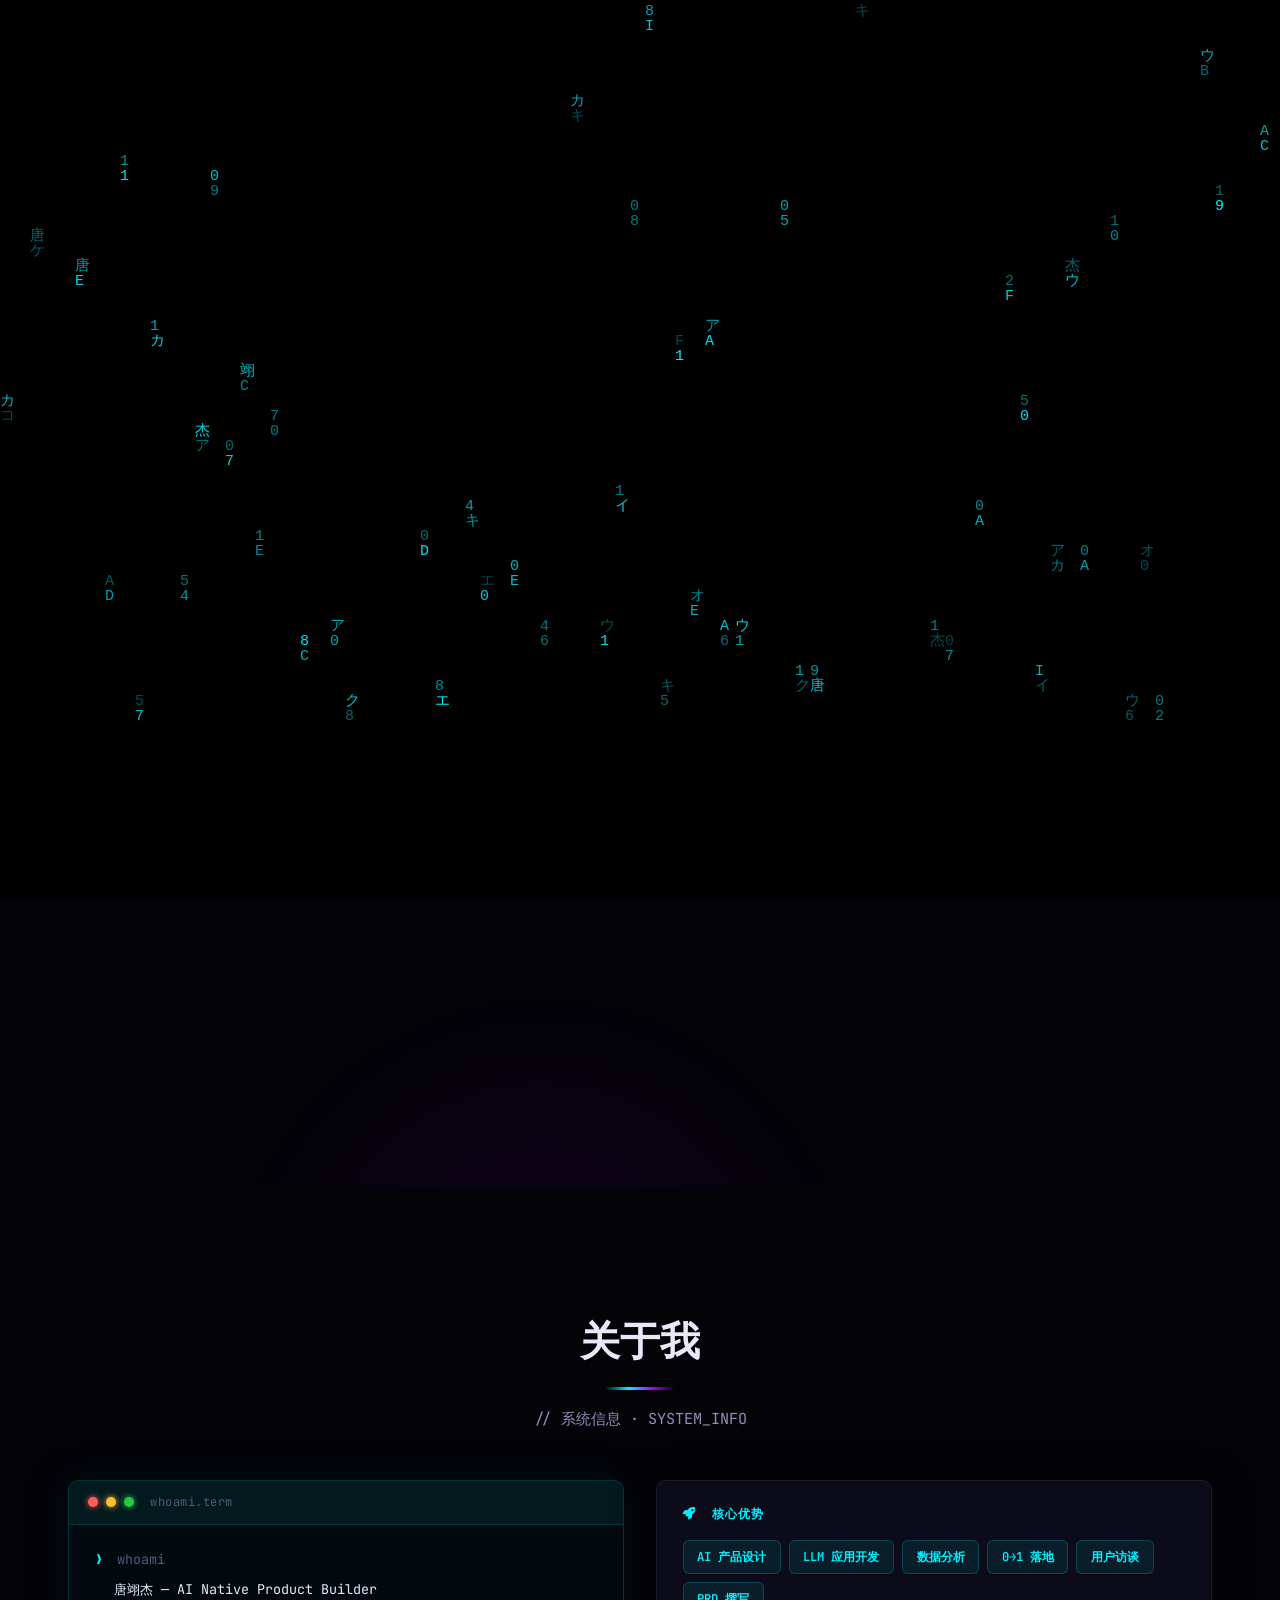
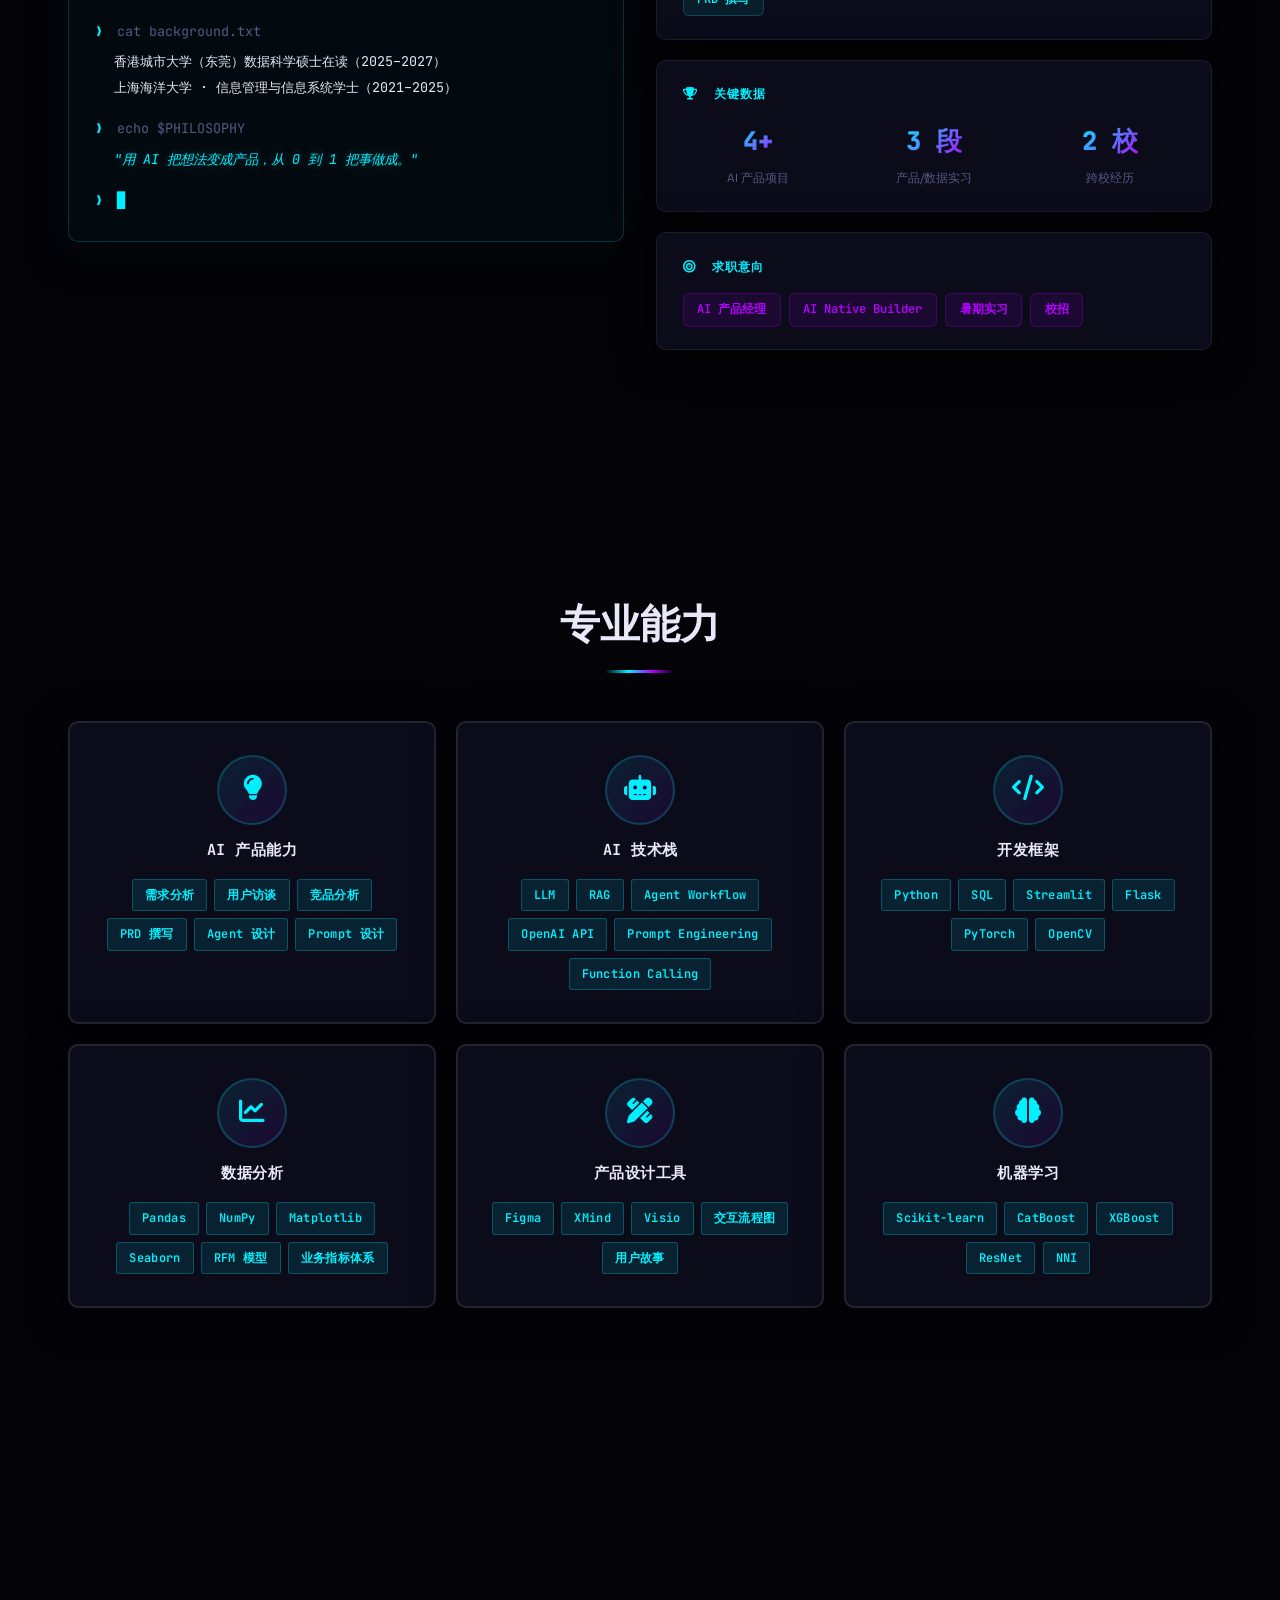
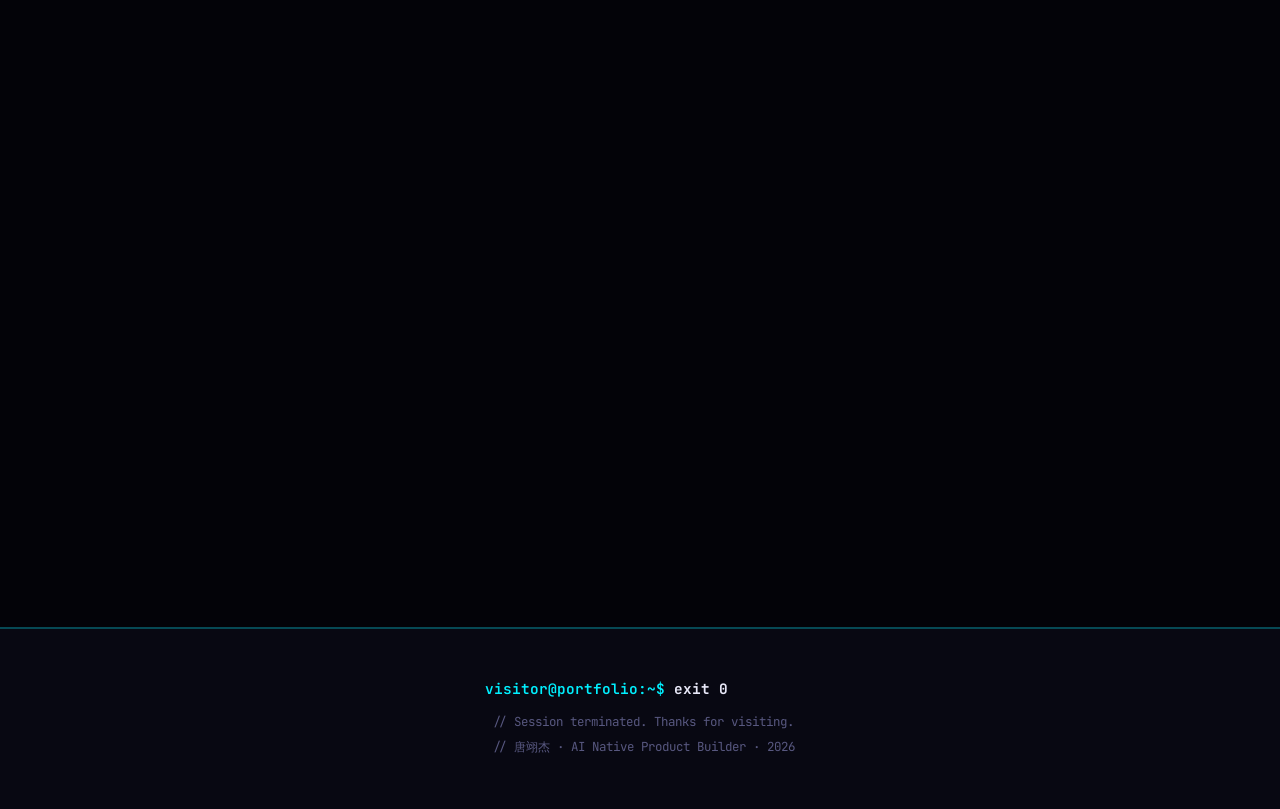
==== commit a5c6e383: "refactor: clean dead code, optimize perf, add entrance animation" ====
--- a/index.html
+++ b/index.html
@@ -1,660 +1,660 @@
-<!DOCTYPE html>
-<html lang="zh-CN">
-<head>
-    <meta charset="UTF-8">
-    <meta name="viewport" content="width=device-width, initial-scale=1.0">
-    <title>唐翊杰 | AI Native Product Builder</title>
-    <meta name="description" content="唐翊杰 - AI产品经理 / AI Native Product Builder。数据科学硕士，具备AI Agent产品设计、LLM应用开发与数据分析经验。">
-    <link rel="preconnect" href="https://fonts.googleapis.com">
-    <link rel="preconnect" href="https://fonts.gstatic.com" crossorigin>
-    <link href="https://fonts.googleapis.com/css2?family=Space+Grotesk:wght@300;400;500;600;700&family=JetBrains+Mono:wght@400;500;700&display=swap" rel="stylesheet">
-    <link rel="stylesheet" href="css/style.css">
-    <link rel="stylesheet" href="https://cdnjs.cloudflare.com/ajax/libs/font-awesome/6.4.0/css/all.min.css">
-</head>
-<body>
-    <!-- ═══════════════════════════════════════════
-         开场动画覆盖层 — 矩阵雨 + 粒子汇聚 + 爆炸
-         ═══════════════════════════════════════════ -->
-    <div id="intro-overlay">
-        <canvas id="matrix-canvas"></canvas>
-        <canvas id="particle-canvas"></canvas>
-        <div id="intro-text-container">
-            <div id="intro-name" class="intro-name-hidden">唐翊杰</div>
-            <div id="intro-role" class="intro-role-hidden">AI Native Product Builder</div>
-        </div>
-        <div id="intro-explosion"></div>
-    </div>
-
-    <!-- 鼠标光晕 -->
-    <div id="mouse-glow"></div>
-    <!-- 导航栏 / Navigation -->
-    <nav class="navbar">
-        <div class="container">
-            <div class="logo">
-                <h1>🧑‍💻 唐翊杰</h1>
-            </div>
-            <ul class="nav-links">
-                <li><a href="#home">首页</a></li>
-                <li><a href="#about">关于</a></li>
-                <li><a href="#skills">技能</a></li>
-                <li><a href="#projects">项目</a></li>
-                <li><a href="#resume">简历</a></li>
-                <li><a href="#contact">联系</a></li>
-            </ul>
-            <div class="burger">
-                <div class="line1"></div>
-                <div class="line2"></div>
-                <div class="line3"></div>
-            </div>
-        </div>
-    </nav>
-
-    <!-- 首页 / Hero Section -->
-    <section id="home" class="hero">
-        <div class="container">
-            <div class="hero-content">
-                <div class="hero-text">
-                    <!-- CRT 显示器外壳 + 纯文字 -->
-                    <div class="crt-frame" id="crt-container">
-                        <div class="crt-scanline"></div>
-                        <div class="crt-glow"></div>
-                        <div id="terminal-output" class="terminal-hero"></div>
-                    </div>
-                    <!-- 后续内容（桌面端打字完成后渐入，移动端默认可见） -->
-                    <div id="hero-reveal" class="hero-reveal mobile-visible" style="opacity:0;">
-                        <p class="tagline">
-                            数据科学硕士，擅长<strong>AI Agent 产品设计 + LLM 应用开发 + 数据分析</strong>，独立完成多款 AI 产品从 0 到 1 落地。
-                        </p>
-                        <ul class="hero-highlights">
-                            <li>独立完成 <strong>Offer 捕手、IdeaLab</strong> 等 AI 产品全流程：需求分析 → 产品设计 → Demo 开发</li>
-                            <li>熟悉 <strong>LLM · RAG · Agent Workflow · Prompt Engineering</strong> 等 AI 产品核心技术栈</li>
-                            <li>具备 <strong>3 段产品/数据实习</strong>经历，覆盖 CV 算法、供应链数据、用户运营等场景</li>
-                        </ul>
-                        <div class="hero-buttons">
-                            <a href="#projects" class="btn btn-primary">查看代表项目</a>
-                            <a href="Tang_Yijie_Resume.pdf" class="btn btn-secondary" download>下载简历 PDF</a>
-                        </div>
-                        <div class="hero-meta">
-                            <span><i class="fas fa-map-marker-alt"></i> 广东东莞</span>
-                            <span><i class="fas fa-calendar-check"></i> 2026.06 可入职实习</span>
-                        </div>
-                        <div class="hero-stats">
-                            <div class="hero-stat">
-                                <span class="number">4+</span>
-                                <span class="label">AI 产品项目</span>
-                            </div>
-                            <div class="hero-stat">
-                                <span class="number">3段</span>
-                                <span class="label">产品/数据实习</span>
-                            </div>
-                            <div class="hero-stat">
-                                <span class="number">0→1</span>
-                                <span class="label">从需求到上线</span>
-                            </div>
-                        </div>
-                        <div class="social-links">
-                            <a href="https://github.com/Moshenluo" target="_blank"><i class="fab fa-github"></i></a>
-                            <a href="mailto:18692677391@163.com"><i class="fas fa-envelope"></i></a>
-                            <a href="tel:18692677391"><i class="fas fa-phone"></i></a>
-                        </div>
-                    </div>
-                </div>
-            </div>
-        </div>
-    </section>
-
-    <!-- 关于我 / About Section -->
-    <section id="about" class="about">
-        <div class="container">
-            <h2 class="section-title">关于我</h2>
-            <p class="section-subtitle">// 系统信息 · SYSTEM_INFO</p>
-
-            <div class="about-layout">
-                <!-- 左侧：终端卡片 -->
-                <div class="about-terminal">
-                    <div class="term-header">
-                        <span class="term-dot red"></span>
-                        <span class="term-dot yellow"></span>
-                        <span class="term-dot green"></span>
-                        <span class="term-title">whoami.term</span>
-                    </div>
-                    <div class="term-body">
-                        <div class="term-line"><span class="prompt-symbol">❯</span> whoami</div>
-                        <div class="term-output">唐翊杰 — AI Native Product Builder</div>
-
-                        <div class="term-line"><span class="prompt-symbol">❯</span> cat background.txt</div>
-                        <div class="term-output">
-                            香港城市大学（东莞）数据科学硕士在读（2025–2027）<br>
-                            上海海洋大学 · 信息管理与信息系统学士（2021–2025）
-                        </div>
-
-                        <div class="term-line"><span class="prompt-symbol">❯</span> echo $PHILOSOPHY</div>
-                        <div class="term-output highlight">"用 AI 把想法变成产品，从 0 到 1 把事做成。"</div>
-
-                        <div class="term-line blinking"><span class="prompt-symbol">❯</span> <span class="cursor-block">█</span></div>
-                    </div>
-                </div>
-
-                <!-- 右侧：能力标签 + 数据 -->
-                <div class="about-right">
-                    <div class="about-card">
-                        <div class="about-card-title"><i class="fas fa-rocket"></i> 核心优势</div>
-                        <div class="about-tags">
-                            <span class="about-tag">AI 产品设计</span>
-                            <span class="about-tag">LLM 应用开发</span>
-                            <span class="about-tag">数据分析</span>
-                            <span class="about-tag">0→1 落地</span>
-                            <span class="about-tag">用户访谈</span>
-                            <span class="about-tag">PRD 撰写</span>
-                        </div>
-                    </div>
-                    <div class="about-card">
-                        <div class="about-card-title"><i class="fas fa-trophy"></i> 关键数据</div>
-                        <div class="about-stats">
-                            <div class="about-stat">
-                                <span class="as-num">4+</span>
-                                <span class="as-label">AI 产品项目</span>
-                            </div>
-                            <div class="about-stat">
-                                <span class="as-num">3 段</span>
-                                <span class="as-label">产品/数据实习</span>
-                            </div>
-                            <div class="about-stat">
-                                <span class="as-num">2 校</span>
-                                <span class="as-label">跨校经历</span>
-                            </div>
-                        </div>
-                    </div>
-                    <div class="about-card">
-                        <div class="about-card-title"><i class="fas fa-bullseye"></i> 求职意向</div>
-                        <div class="about-intent">
-                            <span class="intent-tag">AI 产品经理</span>
-                            <span class="intent-tag">AI Native Builder</span>
-                            <span class="intent-tag">暑期实习</span>
-                            <span class="intent-tag">校招</span>
-                        </div>
-                    </div>
-                </div>
-            </div>
-        </div>
-    </section>
-
-    <!-- 技能 / Skills Section -->
-    <section id="skills" class="skills">
-        <div class="container">
-            <h2 class="section-title">专业能力</h2>
-            <div class="skills-grid">
-                <div class="skill-card">
-                    <div class="icon-wrapper"><i class="fas fa-lightbulb"></i></div>
-                    <h3>AI 产品能力</h3>
-                    <div class="skill-tags">
-                        <span class="tag">需求分析</span>
-                        <span class="tag">用户访谈</span>
-                        <span class="tag">竞品分析</span>
-                        <span class="tag">PRD 撰写</span>
-                        <span class="tag">Agent 设计</span>
-                        <span class="tag">Prompt 设计</span>
-                    </div>
-                </div>
-                <div class="skill-card">
-                    <div class="icon-wrapper"><i class="fas fa-robot"></i></div>
-                    <h3>AI 技术栈</h3>
-                    <div class="skill-tags">
-                        <span class="tag">LLM</span>
-                        <span class="tag">RAG</span>
-                        <span class="tag">Agent Workflow</span>
-                        <span class="tag">OpenAI API</span>
-                        <span class="tag">Prompt Engineering</span>
-                        <span class="tag">Function Calling</span>
-                    </div>
-                </div>
-                <div class="skill-card">
-                    <div class="icon-wrapper"><i class="fas fa-code"></i></div>
-                    <h3>开发框架</h3>
-                    <div class="skill-tags">
-                        <span class="tag">Python</span>
-                        <span class="tag">SQL</span>
-                        <span class="tag">Streamlit</span>
-                        <span class="tag">Flask</span>
-                        <span class="tag">PyTorch</span>
-                        <span class="tag">OpenCV</span>
-                    </div>
-                </div>
-                <div class="skill-card">
-                    <div class="icon-wrapper"><i class="fas fa-chart-line"></i></div>
-                    <h3>数据分析</h3>
-                    <div class="skill-tags">
-                        <span class="tag">Pandas</span>
-                        <span class="tag">NumPy</span>
-                        <span class="tag">Matplotlib</span>
-                        <span class="tag">Seaborn</span>
-                        <span class="tag">RFM 模型</span>
-                        <span class="tag">业务指标体系</span>
-                    </div>
-                </div>
-                <div class="skill-card">
-                    <div class="icon-wrapper"><i class="fas fa-pencil-ruler"></i></div>
-                    <h3>产品设计工具</h3>
-                    <div class="skill-tags">
-                        <span class="tag">Figma</span>
-                        <span class="tag">XMind</span>
-                        <span class="tag">Visio</span>
-                        <span class="tag">交互流程图</span>
-                        <span class="tag">用户故事</span>
-                    </div>
-                </div>
-                <div class="skill-card">
-                    <div class="icon-wrapper"><i class="fas fa-brain"></i></div>
-                    <h3>机器学习</h3>
-                    <div class="skill-tags">
-                        <span class="tag">Scikit-learn</span>
-                        <span class="tag">CatBoost</span>
-                        <span class="tag">XGBoost</span>
-                        <span class="tag">ResNet</span>
-                        <span class="tag">NNI</span>
-                    </div>
-                </div>
-            </div>
-        </div>
-    </section>
-
-    <!-- 项目经历 / Projects Section -->
-    <section id="projects" class="projects">
-        <div class="container">
-            <h2 class="section-title">项目经历</h2>
-            <p class="section-subtitle">AI 产品从 0 到 1 + 机器学习 + 数据分析，完整项目矩阵</p>
-            
-            <!-- 筛选 Tab -->
-            <div class="project-filters">
-                <button class="filter-btn active" data-filter="all">全部</button>
-                <button class="filter-btn" data-filter="ai-product">AI 产品</button>
-                <button class="filter-btn" data-filter="ml">机器学习 & CV</button>
-                <button class="filter-btn" data-filter="data">数据分析</button>
-            </div>
-
-            <div class="projects-grid">
-                <!-- Project 1: Offer捕手 -->
-                <div class="project-card featured" data-category="ai-product">
-                    <div class="project-icon icon-3d">
-                        <i class="fas fa-bullseye"></i>
-                    </div>
-                    <div class="featured-badge">⭐ AI 产品</div>
-                    <h3>Offer 捕手 — AI 求职 Agent</h3>
-                    <p class="project-tech">Streamlit · OpenAI API · Agent · Plotly</p>
-                    <p>面向高校学生求职痛点，设计"岗位发现 → JD 解码 → 简历优化 → 面试训练"完整产品闭环。覆盖岗位猎手、情报官、简历军师、面试教练 4 大模块，支持五维能力雷达图、STAR 面试模拟。</p>
-                    <div class="card-expand">
-                        <div class="card-expand-inner">
-                            <strong>产品闭环：</strong>岗位猎手 → 情报官 → 简历军师 → 面试教练 | <strong>4大模块</strong>全链路
-                        </div>
-                    </div>
-                    <div class="project-links">
-                        <a href="https://github.com/Moshenluo/offer-catcher" target="_blank" class="btn-link">
-                            <i class="fab fa-github"></i> 查看代码
-                        </a>
-                        <a href="https://offer-catcher.streamlit.app/" target="_blank" class="btn-link demo">
-                            <i class="fas fa-external-link-alt"></i> Live Demo
-                        </a>
-                    </div>
-                </div>
-
-                <!-- Project 2: IdeaLab -->
-                <div class="project-card featured" data-category="ai-product">
-                    <div class="project-icon icon-3d">
-                        <i class="fas fa-flask"></i>
-                    </div>
-                    <div class="featured-badge">⭐ AI 产品</div>
-                    <h3>IdeaLab — LLM 科研 Idea 分析工具</h3>
-                    <p class="project-tech">Flask · DeepSeek API · LLM · Markdown</p>
-                    <p>针对科研人员论文阅读效率低、创新方向发现困难的问题，构建论文检索、方法抽取、研究脉络演化图谱功能。输出完整 PRD 文档，用户访谈驱动产品设计。</p>
-                    <div class="card-expand">
-                        <div class="card-expand-inner">
-                            <strong>设计驱动：</strong>用户访谈 → PRD文档 → 竞品分析 | <strong>论文检索+演化图谱</strong>
-                        </div>
-                    </div>
-                    <div class="project-links">
-                        <a href="https://github.com/Moshenluo/idealab" target="_blank" class="btn-link">
-                            <i class="fab fa-github"></i> 查看代码
-                        </a>
-                        <a href="https://idea-lab-moshenluo.streamlit.app/" target="_blank" class="btn-link demo">
-                            <i class="fas fa-external-link-alt"></i> Live Demo
-                        </a>
-                    </div>
-                </div>
-
-                <!-- Project 3: 黑客松 -->
-                <div class="project-card featured" data-category="ai-product">
-                    <div class="project-icon icon-3d">
-                        <i class="fas fa-gamepad"></i>
-                    </div>
-                    <div class="featured-badge">🏆 黑客松获奖</div>
-                    <h3>Slackfish Lite — 工位摸鱼小游戏</h3>
-                    <p class="project-tech">AI Coding · 24h Hackathon · Netlify</p>
-                    <p>东莞黑客松 · 抖音 AI 创变者计划 24 小时作品：从用户场景出发，独立完成需求分析、交互设计到 MVP 开发。产出用户故事、交互流程图、产品方案文档。</p>
-                    <div class="card-expand">
-                        <div class="card-expand-inner">
-                            <strong>24h 极限产出：</strong>用户故事 → 交互流程图 → MVP | <strong>🏆 黑客松获奖</strong>
-                        </div>
-                    </div>
-                    <div class="project-links">
-                        <a href="https://slackfish-lite.netlify.app/" target="_blank" class="btn-link">
-                            <i class="fas fa-external-link-alt"></i> Live Demo
-                        </a>
-                    </div>
-                </div>
-
-                <!-- Project 4: novel-graph -->
-                <div class="project-card featured" data-category="ai-product">
-                    <div class="project-icon icon-3d">
-                        <i class="fas fa-film"></i>
-                    </div>
-                    <div class="featured-badge">⭐ AI 产品</div>
-                    <h3>novel-graph — AI 小说转剧本工具</h3>
-                    <p class="project-tech">React · TypeScript · Vite · DeepSeek API · mammoth</p>
-                    <p>面向「AI 小说转剧本」竞赛题目的分步工作台。不采用黑箱一键转换，而是引导作者逐步完成章节识别 → 剧本草案 → YAML 导出。支持人物共现图谱、对白识别补全、AI 场景丰富等完整产品化功能。AI 可选，未配置时自动降级为本地启发式规则解析。</p>
-                    <div class="card-expand">
-                        <div class="card-expand-inner">
-                            <strong>分步工作台：</strong>文本导入 → 章节确认 → 剧本草案 → YAML导出 | <strong>AI可选降级</strong>
-                        </div>
-                    </div>
-                    <div class="project-links">
-                        <a href="https://github.com/Moshenluo/novel-graph" target="_blank" class="btn-link">
-                            <i class="fab fa-github"></i> 查看代码
-                        </a>
-                        <a href="https://www.bilibili.com/video/BV1aaEb6UECu/" target="_blank" class="btn-link bilibili">
-                            <i class="fa-brands fa-bilibili"></i> 演示视频
-                        </a>
-                    </div>
-                </div>
-
-                <!-- Project 5: 建筑图像评估 -->
-                <div class="project-card" data-category="ml">
-                    <div class="project-icon icon-3d">
-                        <i class="fas fa-image"></i>
-                    </div>
-                    <div class="featured-badge">CV 算法</div>
-                    <h3>建筑图像美学评估</h3>
-                    <p class="project-tech">Python · ResNet18 · PyTorch · NNI</p>
-                    <p>构建 4 万+ 建筑图像数据集，对比 NIMA/TANet/MUSIQ 三种模型，TANet 达到 SRCC≈0.53。学士论文项目（2025），为蜂视科技产品提供模型选型决策依据。</p>
-                    <div class="card-expand">
-                        <div class="card-expand-inner">
-                            <strong>模型对比：</strong>NIMA vs TANet vs MUSIQ | <strong>SRCC≈0.53</strong> | 4万+数据集
-                        </div>
-                    </div>
-                    <div class="project-links">
-                        <a href="https://github.com/Moshenluo/image-quality-assessment" target="_blank" class="btn-link">
-                            <i class="fab fa-github"></i> 查看代码
-                        </a>
-                    </div>
-                </div>
-
-                <!-- Project 6: 气候预测 -->
-                <div class="project-card" data-category="ml">
-                    <div class="project-icon icon-3d">
-                        <i class="fas fa-cloud-sun-rain"></i>
-                    </div>
-                    <div class="featured-badge">机器学习</div>
-                    <h3>气候韧性预测</h3>
-                    <p class="project-tech">CatBoost · Optuna · Scikit-Learn</p>
-                    <p>SDSC8009 课程项目：构建 Ridge、Lasso、Random Forest、GBDT 等多模型，对气候韧性关键影响因子进行建模与特征重要性分析。</p>
-                    <div class="card-expand">
-                        <div class="card-expand-inner">
-                            <strong>多模型对比：</strong>Ridge · Lasso · RF · GBDT | <strong>Optuna 超参调优</strong>
-                        </div>
-                    </div>
-                    <div class="project-links">
-                        <a href="https://github.com/Moshenluo/SDSC-8009-Climate-Forecasting-with-CatBoost" target="_blank" class="btn-link">
-                            <i class="fab fa-github"></i> 查看代码
-                        </a>
-                    </div>
-                </div>
-
-                <!-- Project 7: 犯罪分析 -->
-                <div class="project-card" data-category="data">
-                    <div class="project-icon icon-3d">
-                        <i class="fas fa-chart-bar"></i>
-                    </div>
-                    <div class="featured-badge">数据分析</div>
-                    <h3>芝加哥犯罪数据分析</h3>
-                    <p class="project-tech">Python · Pandas · Seaborn</p>
-                    <p>对 92,598 条犯罪记录进行清洗、特征工程和多维可视化，识别高风险时段与区域，为城市治安策略提供量化依据。</p>
-                    <div class="card-expand">
-                        <div class="card-expand-inner">
-                            <strong>数据规模：</strong>92,598条记录 | <strong>多维可视化</strong> | 风险时段/区域识别
-                        </div>
-                    </div>
-                    <div class="project-links">
-                        <a href="https://github.com/Moshenluo/sdsc5002-crime-analysis" target="_blank" class="btn-link">
-                            <i class="fab fa-github"></i> 查看代码
-                        </a>
-                    </div>
-                </div>
-            </div>
-
-            <div class="github-cta">
-                <h3>查看更多项目</h3>
-                <p>访问我的 GitHub 主页查看所有项目和最新动态</p>
-                <a href="https://github.com/Moshenluo" target="_blank" class="btn btn-primary">
-                    <i class="fab fa-github"></i> 访问 GitHub
-                </a>
-            </div>
-        </div>
-    </section>
-
-    <!-- 基本信息 / Resume Section -->
-    <section id="resume" class="resume">
-        <div class="container">
-            <h2 class="section-title">基本信息</h2>
-            <p class="section-subtitle">// 数据已载入 · PROFILE_LOADED ✓</p>
-
-            <div class="profile-layout">
-
-                <!-- 左侧：状态面板 -->
-                <div class="profile-panel">
-                    <div class="panel-header">
-                        <span class="panel-dot dot-red"></span>
-                        <span class="panel-dot dot-yellow"></span>
-                        <span class="panel-dot dot-green"></span>
-                        <span class="panel-title">system.profile</span>
-                    </div>
-                    <div class="panel-body">
-                        <div class="profile-row">
-                            <span class="profile-key">NAME</span>
-                            <span class="profile-val">唐翊杰 · Tang Yijie</span>
-                        </div>
-                        <div class="profile-row">
-                            <span class="profile-key">ROLE</span>
-                            <span class="profile-val cyan">AI Native Product Builder</span>
-                        </div>
-                        <div class="profile-row">
-                            <span class="profile-key">STATUS</span>
-                            <span class="profile-val"><span class="status-dot"></span> 求职中 · Open to Work</span>
-                        </div>
-                        <div class="profile-row">
-                            <span class="profile-key">LOCATION</span>
-                            <span class="profile-val">广东东莞 · Dongguan, GD</span>
-                        </div>
-                        <div class="profile-row">
-                            <span class="profile-key">AVAIL</span>
-                            <span class="profile-val">2026.06 可入职实习</span>
-                        </div>
-                        <div class="profile-divider"></div>
-                        <div class="profile-row">
-                            <span class="profile-key">STACK</span>
-                            <span class="profile-val dim">Python · SQL · LLM · RAG · Agent</span>
-                        </div>
-                        <div class="profile-row">
-                            <span class="profile-key">TOOLS</span>
-                            <span class="profile-val dim">Streamlit · Flask · PyTorch · Figma</span>
-                        </div>
-                    </div>
-                </div>
-
-                <!-- 右侧：时间轴 -->
-                <div class="timeline-wrap">
-
-                    <!-- 教育 -->
-                    <div class="timeline-block">
-                        <div class="tl-label">
-                            <i class="fas fa-graduation-cap"></i> 教育背景
-                        </div>
-                        <div class="tl-items">
-                            <div class="tl-item">
-                                <div class="tl-dot"></div>
-                                <div class="tl-content">
-                                    <div class="tl-period">2025.09 — 2027.06</div>
-                                    <div class="tl-title">香港城市大学（东莞）</div>
-                                    <div class="tl-sub">数据科学 · 硕士 · QS Top 100</div>
-                                </div>
-                            </div>
-                            <div class="tl-item">
-                                <div class="tl-dot"></div>
-                                <div class="tl-content">
-                                    <div class="tl-period">2021.09 — 2025.06</div>
-                                    <div class="tl-title">上海海洋大学</div>
-                                    <div class="tl-sub">信息管理与信息系统 · 本科 · 双一流</div>
-                                </div>
-                            </div>
-                        </div>
-                    </div>
-
-                    <!-- 实习 -->
-                    <div class="timeline-block">
-                        <div class="tl-label purple">
-                            <i class="fas fa-briefcase"></i> 实习经历
-                        </div>
-                        <div class="tl-items">
-                            <div class="tl-item">
-                                <div class="tl-dot purple"></div>
-                                <div class="tl-content">
-                                    <div class="tl-period">2025.05 — 2025.10</div>
-                                    <div class="tl-title">上海蜂视科技</div>
-                                    <div class="tl-sub">视觉算法实习生 · CV · PyTorch · NNI</div>
-                                </div>
-                            </div>
-                            <div class="tl-item">
-                                <div class="tl-dot purple"></div>
-                                <div class="tl-content">
-                                    <div class="tl-period">2024.07 — 2024.09</div>
-                                    <div class="tl-title">株洲时代新材料</div>
-                                    <div class="tl-sub">数据分析实习生 · SQL · 指标体系 · 看板</div>
-                                </div>
-                            </div>
-                            <div class="tl-item">
-                                <div class="tl-dot purple"></div>
-                                <div class="tl-content">
-                                    <div class="tl-period">2023.07 — 2023.08</div>
-                                    <div class="tl-title">广东海大集团</div>
-                                    <div class="tl-sub">数据实习生 · 用户运营 · 数据清洗</div>
-                                </div>
-                            </div>
-                        </div>
-                    </div>
-
-                </div>
-            </div>
-
-            <div class="resume-actions">
-                <a href="Tang_Yijie_Resume.pdf" class="btn btn-primary" download>
-                    <i class="fas fa-download"></i> 下载 PDF 简历
-                </a>
-                <a href="resume.html" class="btn btn-secondary" target="_blank">
-                    <i class="fas fa-eye"></i> 查看完整简历
-                </a>
-            </div>
-        </div>
-    </section>
-
-    <!-- 联系方式 / Contact Section -->
-    <section id="contact" class="contact">
-        <div class="container">
-            <h2 class="section-title">联系方式</h2>
-            <p class="section-subtitle">// 随时欢迎连接 · SIGNAL_OPEN</p>
-
-            <div class="contact-grid-v2">
-                <a href="tel:18692677391" class="contact-card-v2">
-                    <div class="cc-icon-wrap">
-                        <i class="fas fa-phone"></i>
-                        <div class="cc-ripple"></div>
-                    </div>
-                    <div class="cc-info">
-                        <span class="cc-label">PHONE</span>
-                        <span class="cc-value">186-9267-7391</span>
-                    </div>
-                    <div class="cc-arrow"><i class="fas fa-arrow-right"></i></div>
-                </a>
-
-                <a href="mailto:18692677391@163.com" class="contact-card-v2">
-                    <div class="cc-icon-wrap">
-                        <i class="fas fa-envelope"></i>
-                        <div class="cc-ripple"></div>
-                    </div>
-                    <div class="cc-info">
-                        <span class="cc-label">EMAIL</span>
-                        <span class="cc-value">18692677391@163.com</span>
-                    </div>
-                    <div class="cc-arrow"><i class="fas fa-arrow-right"></i></div>
-                </a>
-
-                <a href="https://github.com/Moshenluo" target="_blank" class="contact-card-v2 github">
-                    <div class="cc-icon-wrap">
-                        <i class="fab fa-github"></i>
-                        <div class="cc-ripple"></div>
-                    </div>
-                    <div class="cc-info">
-                        <span class="cc-label">GITHUB</span>
-                        <span class="cc-value">github.com/Moshenluo</span>
-                    </div>
-                    <div class="cc-arrow"><i class="fas fa-arrow-right"></i></div>
-                </a>
-
-                <div class="contact-card-v2 location">
-                    <div class="cc-icon-wrap">
-                        <i class="fas fa-map-marker-alt"></i>
-                        <div class="cc-ripple"></div>
-                    </div>
-                    <div class="cc-info">
-                        <span class="cc-label">LOCATION</span>
-                        <span class="cc-value">广东东莞 · 可远程</span>
-                    </div>
-                    <div class="cc-status">
-                        <span class="ping-dot"></span> 在线
-                    </div>
-                </div>
-            </div>
-
-            <!-- 底部签名横幅 -->
-            <div class="contact-banner">
-                <div class="banner-line">
-                    <span class="banner-key">TO HIRE</span>
-                    <span class="banner-val">— 唐翊杰，期待与你共建 AI Native 产品</span>
-                </div>
-                <div class="banner-line">
-                    <span class="banner-key">SIGNAL</span>
-                    <span class="banner-val">— <span class="blink-cursor">█</span> Transmitting...</span>
-                </div>
-            </div>
-        </div>
-    </section>
-
-    <!-- 页脚 / Footer -->
-    <footer class="footer">
-        <div class="container">
-            <div class="terminal-footer">
-                <div class="terminal-line">
-                    <span class="prompt">visitor@portfolio:~$</span> <span class="cmd">exit 0</span>
-                </div>
-                <p class="footer-msg">// Session terminated. Thanks for visiting.</p>
-                <p class="footer-msg">// 唐翊杰 · AI Native Product Builder · 2026</p>
-            </div>
-        </div>
-    </footer>
-
-    <!-- 返回顶部按钮 / Back To Top Button -->
-    <button id="backToTop" aria-label="返回顶部">
-        <i class="fas fa-arrow-up"></i>
-    </button>
-
-    <script src="js/script.js"></script>
-</body>
-</html>
-
+<!DOCTYPE html>
+<html lang="zh-CN">
+<head>
+    <meta charset="UTF-8">
+    <meta name="viewport" content="width=device-width, initial-scale=1.0">
+    <title>唐翊杰 | AI Native Product Builder</title>
+    <meta name="description" content="唐翊杰 - AI产品经理 / AI Native Product Builder。数据科学硕士，具备AI Agent产品设计、LLM应用开发与数据分析经验。">
+    <link rel="icon" href="data:image/svg+xml,<svg xmlns='http://www.w3.org/2000/svg' viewBox='0 0 100 100'><text y='.9em' font-size='90'>T</text></svg>">
+    <link rel="preconnect" href="https://fonts.googleapis.com">
+    <link rel="preconnect" href="https://fonts.gstatic.com" crossorigin>
+    <link href="https://fonts.googleapis.com/css2?family=Space+Grotesk:wght@300;400;500;600;700;800;900&family=JetBrains+Mono:wght@400;500;700;800&display=swap" rel="stylesheet">
+    <link rel="stylesheet" href="css/style.css">
+    <link rel="stylesheet" href="https://cdnjs.cloudflare.com/ajax/libs/font-awesome/6.4.0/css/all.min.css">
+</head>
+<body>
+    <!-- ═══════════════════════════════════════════
+         开场动画覆盖层 — 矩阵雨 + 粒子汇聚 + 爆炸
+         ═══════════════════════════════════════════ -->
+    <div id="intro-overlay">
+        <canvas id="matrix-canvas"></canvas>
+        <canvas id="particle-canvas"></canvas>
+        <div id="intro-text-container">
+            <div id="intro-name" class="intro-name-hidden">唐翊杰</div>
+            <div id="intro-role" class="intro-role-hidden">AI Native Product Builder</div>
+        </div>
+    </div>
+
+    <!-- 鼠标光晕 -->
+    <div id="mouse-glow"></div>
+    <!-- 导航栏 / Navigation -->
+    <nav class="navbar">
+        <div class="container">
+            <div class="logo">
+                <h1>🧑‍💻 唐翊杰</h1>
+            </div>
+            <ul class="nav-links">
+                <li><a href="#home">首页</a></li>
+                <li><a href="#about">关于</a></li>
+                <li><a href="#skills">技能</a></li>
+                <li><a href="#projects">项目</a></li>
+                <li><a href="#resume">简历</a></li>
+                <li><a href="#contact">联系</a></li>
+            </ul>
+            <div class="burger">
+                <div class="line1"></div>
+                <div class="line2"></div>
+                <div class="line3"></div>
+            </div>
+        </div>
+    </nav>
+
+    <!-- 首页 / Hero Section -->
+    <section id="home" class="hero">
+        <div class="container">
+            <div class="hero-content">
+                <div class="hero-text">
+                    <!-- CRT 显示器外壳 + 纯文字 -->
+                    <div class="crt-frame" id="crt-container">
+                        <div class="crt-scanline"></div>
+                        <div class="crt-glow"></div>
+                        <div id="terminal-output" class="terminal-hero"></div>
+                    </div>
+                    <!-- 后续内容（桌面端打字完成后渐入，移动端默认可见） -->
+                    <div id="hero-reveal" class="hero-reveal mobile-visible" style="opacity:0;">
+                        <p class="tagline">
+                            数据科学硕士，擅长<strong>AI Agent 产品设计 + LLM 应用开发 + 数据分析</strong>，独立完成多款 AI 产品从 0 到 1 落地。
+                        </p>
+                        <ul class="hero-highlights">
+                            <li>独立完成 <strong>Offer 捕手、IdeaLab</strong> 等 AI 产品全流程：需求分析 → 产品设计 → Demo 开发</li>
+                            <li>熟悉 <strong>LLM · RAG · Agent Workflow · Prompt Engineering</strong> 等 AI 产品核心技术栈</li>
+                            <li>具备 <strong>3 段产品/数据实习</strong>经历，覆盖 CV 算法、供应链数据、用户运营等场景</li>
+                        </ul>
+                        <div class="hero-buttons">
+                            <a href="#projects" class="btn btn-primary">查看代表项目</a>
+                            <a href="Resume.pdf" class="btn btn-secondary" download>下载简历 PDF</a>
+                        </div>
+                        <div class="hero-meta">
+                            <span><i class="fas fa-map-marker-alt"></i> 广东东莞</span>
+                            <span><i class="fas fa-calendar-check"></i> 2026.06 可入职实习</span>
+                        </div>
+                        <div class="hero-stats">
+                            <div class="hero-stat">
+                                <span class="number">4+</span>
+                                <span class="label">AI 产品项目</span>
+                            </div>
+                            <div class="hero-stat">
+                                <span class="number">3段</span>
+                                <span class="label">产品/数据实习</span>
+                            </div>
+                            <div class="hero-stat">
+                                <span class="number">0→1</span>
+                                <span class="label">从需求到上线</span>
+                            </div>
+                        </div>
+                        <div class="social-links">
+                            <a href="https://github.com/Moshenluo" target="_blank"><i class="fab fa-github"></i></a>
+                            <a href="mailto:18692677391@163.com"><i class="fas fa-envelope"></i></a>
+                            <a href="tel:18692677391"><i class="fas fa-phone"></i></a>
+                        </div>
+                    </div>
+                </div>
+            </div>
+        </div>
+    </section>
+
+    <!-- 关于我 / About Section -->
+    <section id="about" class="about">
+        <div class="container">
+            <h2 class="section-title">关于我</h2>
+            <p class="section-subtitle">// 系统信息 · SYSTEM_INFO</p>
+
+            <div class="about-layout">
+                <!-- 左侧：终端卡片 -->
+                <div class="about-terminal">
+                    <div class="term-header">
+                        <span class="term-dot red"></span>
+                        <span class="term-dot yellow"></span>
+                        <span class="term-dot green"></span>
+                        <span class="term-title">whoami.term</span>
+                    </div>
+                    <div class="term-body">
+                        <div class="term-line"><span class="prompt-symbol">❯</span> whoami</div>
+                        <div class="term-output">唐翊杰 — AI Native Product Builder</div>
+
+                        <div class="term-line"><span class="prompt-symbol">❯</span> cat background.txt</div>
+                        <div class="term-output">
+                            香港城市大学（东莞）数据科学硕士在读（2025–2027）<br>
+                            上海海洋大学 · 信息管理与信息系统学士（2021–2025）
+                        </div>
+
+                        <div class="term-line"><span class="prompt-symbol">❯</span> echo $PHILOSOPHY</div>
+                        <div class="term-output highlight">"用 AI 把想法变成产品，从 0 到 1 把事做成。"</div>
+
+                        <div class="term-line blinking"><span class="prompt-symbol">❯</span> <span class="cursor-block">█</span></div>
+                    </div>
+                </div>
+
+                <!-- 右侧：能力标签 + 数据 -->
+                <div class="about-right">
+                    <div class="about-card">
+                        <div class="about-card-title"><i class="fas fa-rocket"></i> 核心优势</div>
+                        <div class="about-tags">
+                            <span class="about-tag">AI 产品设计</span>
+                            <span class="about-tag">LLM 应用开发</span>
+                            <span class="about-tag">数据分析</span>
+                            <span class="about-tag">0→1 落地</span>
+                            <span class="about-tag">用户访谈</span>
+                            <span class="about-tag">PRD 撰写</span>
+                        </div>
+                    </div>
+                    <div class="about-card">
+                        <div class="about-card-title"><i class="fas fa-trophy"></i> 关键数据</div>
+                        <div class="about-stats">
+                            <div class="about-stat">
+                                <span class="as-num">4+</span>
+                                <span class="as-label">AI 产品项目</span>
+                            </div>
+                            <div class="about-stat">
+                                <span class="as-num">3 段</span>
+                                <span class="as-label">产品/数据实习</span>
+                            </div>
+                            <div class="about-stat">
+                                <span class="as-num">2 校</span>
+                                <span class="as-label">跨校经历</span>
+                            </div>
+                        </div>
+                    </div>
+                    <div class="about-card">
+                        <div class="about-card-title"><i class="fas fa-bullseye"></i> 求职意向</div>
+                        <div class="about-intent">
+                            <span class="intent-tag">AI 产品经理</span>
+                            <span class="intent-tag">AI Native Builder</span>
+                            <span class="intent-tag">暑期实习</span>
+                            <span class="intent-tag">校招</span>
+                        </div>
+                    </div>
+                </div>
+            </div>
+        </div>
+    </section>
+
+    <!-- 技能 / Skills Section -->
+    <section id="skills" class="skills">
+        <div class="container">
+            <h2 class="section-title">专业能力</h2>
+            <div class="skills-grid">
+                <div class="skill-card">
+                    <div class="icon-wrapper"><i class="fas fa-lightbulb"></i></div>
+                    <h3>AI 产品能力</h3>
+                    <div class="skill-tags">
+                        <span class="tag">需求分析</span>
+                        <span class="tag">用户访谈</span>
+                        <span class="tag">竞品分析</span>
+                        <span class="tag">PRD 撰写</span>
+                        <span class="tag">Agent 设计</span>
+                        <span class="tag">Prompt 设计</span>
+                    </div>
+                </div>
+                <div class="skill-card">
+                    <div class="icon-wrapper"><i class="fas fa-robot"></i></div>
+                    <h3>AI 技术栈</h3>
+                    <div class="skill-tags">
+                        <span class="tag">LLM</span>
+                        <span class="tag">RAG</span>
+                        <span class="tag">Agent Workflow</span>
+                        <span class="tag">OpenAI API</span>
+                        <span class="tag">Prompt Engineering</span>
+                        <span class="tag">Function Calling</span>
+                    </div>
+                </div>
+                <div class="skill-card">
+                    <div class="icon-wrapper"><i class="fas fa-code"></i></div>
+                    <h3>开发框架</h3>
+                    <div class="skill-tags">
+                        <span class="tag">Python</span>
+                        <span class="tag">SQL</span>
+                        <span class="tag">Streamlit</span>
+                        <span class="tag">Flask</span>
+                        <span class="tag">PyTorch</span>
+                        <span class="tag">OpenCV</span>
+                    </div>
+                </div>
+                <div class="skill-card">
+                    <div class="icon-wrapper"><i class="fas fa-chart-line"></i></div>
+                    <h3>数据分析</h3>
+                    <div class="skill-tags">
+                        <span class="tag">Pandas</span>
+                        <span class="tag">NumPy</span>
+                        <span class="tag">Matplotlib</span>
+                        <span class="tag">Seaborn</span>
+                        <span class="tag">RFM 模型</span>
+                        <span class="tag">业务指标体系</span>
+                    </div>
+                </div>
+                <div class="skill-card">
+                    <div class="icon-wrapper"><i class="fas fa-pencil-ruler"></i></div>
+                    <h3>产品设计工具</h3>
+                    <div class="skill-tags">
+                        <span class="tag">Figma</span>
+                        <span class="tag">XMind</span>
+                        <span class="tag">Visio</span>
+                        <span class="tag">交互流程图</span>
+                        <span class="tag">用户故事</span>
+                    </div>
+                </div>
+                <div class="skill-card">
+                    <div class="icon-wrapper"><i class="fas fa-brain"></i></div>
+                    <h3>机器学习</h3>
+                    <div class="skill-tags">
+                        <span class="tag">Scikit-learn</span>
+                        <span class="tag">CatBoost</span>
+                        <span class="tag">XGBoost</span>
+                        <span class="tag">ResNet</span>
+                        <span class="tag">NNI</span>
+                    </div>
+                </div>
+            </div>
+        </div>
+    </section>
+
+    <!-- 项目经历 / Projects Section -->
+    <section id="projects" class="projects">
+        <div class="container">
+            <h2 class="section-title">项目经历</h2>
+            <p class="section-subtitle">AI 产品从 0 到 1 + 机器学习 + 数据分析，完整项目矩阵</p>
+            
+            <!-- 筛选 Tab -->
+            <div class="project-filters">
+                <button class="filter-btn active" data-filter="all">全部</button>
+                <button class="filter-btn" data-filter="ai-product">AI 产品</button>
+                <button class="filter-btn" data-filter="ml">机器学习 & CV</button>
+                <button class="filter-btn" data-filter="data">数据分析</button>
+            </div>
+
+            <div class="projects-grid">
+                <!-- Project 1: Offer捕手 -->
+                <div class="project-card featured" data-category="ai-product">
+                    <div class="project-icon icon-3d">
+                        <i class="fas fa-bullseye"></i>
+                    </div>
+                    <div class="featured-badge">⭐ AI 产品</div>
+                    <h3>Offer 捕手 — AI 求职 Agent</h3>
+                    <p class="project-tech">Streamlit · OpenAI API · Agent · Plotly</p>
+                    <p>面向高校学生求职痛点，设计"岗位发现 → JD 解码 → 简历优化 → 面试训练"完整产品闭环。覆盖岗位猎手、情报官、简历军师、面试教练 4 大模块，支持五维能力雷达图、STAR 面试模拟。</p>
+                    <div class="card-expand">
+                        <div class="card-expand-inner">
+                            <strong>产品闭环：</strong>岗位猎手 → 情报官 → 简历军师 → 面试教练 | <strong>4大模块</strong>全链路
+                        </div>
+                    </div>
+                    <div class="project-links">
+                        <a href="https://github.com/Moshenluo/offer-catcher" target="_blank" class="btn-link">
+                            <i class="fab fa-github"></i> 查看代码
+                        </a>
+                        <a href="https://offer-catcher.streamlit.app/" target="_blank" class="btn-link demo">
+                            <i class="fas fa-external-link-alt"></i> Live Demo
+                        </a>
+                    </div>
+                </div>
+
+                <!-- Project 2: IdeaLab -->
+                <div class="project-card featured" data-category="ai-product">
+                    <div class="project-icon icon-3d">
+                        <i class="fas fa-flask"></i>
+                    </div>
+                    <div class="featured-badge">⭐ AI 产品</div>
+                    <h3>IdeaLab — LLM 科研 Idea 分析工具</h3>
+                    <p class="project-tech">Flask · DeepSeek API · LLM · Markdown</p>
+                    <p>针对科研人员论文阅读效率低、创新方向发现困难的问题，构建论文检索、方法抽取、研究脉络演化图谱功能。输出完整 PRD 文档，用户访谈驱动产品设计。</p>
+                    <div class="card-expand">
+                        <div class="card-expand-inner">
+                            <strong>设计驱动：</strong>用户访谈 → PRD文档 → 竞品分析 | <strong>论文检索+演化图谱</strong>
+                        </div>
+                    </div>
+                    <div class="project-links">
+                        <a href="https://github.com/Moshenluo/idealab" target="_blank" class="btn-link">
+                            <i class="fab fa-github"></i> 查看代码
+                        </a>
+                        <a href="https://idea-lab-moshenluo.streamlit.app/" target="_blank" class="btn-link demo">
+                            <i class="fas fa-external-link-alt"></i> Live Demo
+                        </a>
+                    </div>
+                </div>
+
+                <!-- Project 3: 黑客松 -->
+                <div class="project-card featured" data-category="ai-product">
+                    <div class="project-icon icon-3d">
+                        <i class="fas fa-gamepad"></i>
+                    </div>
+                    <div class="featured-badge">🏆 黑客松获奖</div>
+                    <h3>Slackfish Lite — 工位摸鱼小游戏</h3>
+                    <p class="project-tech">AI Coding · 24h Hackathon · Netlify</p>
+                    <p>东莞黑客松 · 抖音 AI 创变者计划 24 小时作品：从用户场景出发，独立完成需求分析、交互设计到 MVP 开发。产出用户故事、交互流程图、产品方案文档。</p>
+                    <div class="card-expand">
+                        <div class="card-expand-inner">
+                            <strong>24h 极限产出：</strong>用户故事 → 交互流程图 → MVP | <strong>🏆 黑客松获奖</strong>
+                        </div>
+                    </div>
+                    <div class="project-links">
+                        <a href="https://slackfish-lite.netlify.app/" target="_blank" class="btn-link">
+                            <i class="fas fa-external-link-alt"></i> Live Demo
+                        </a>
+                    </div>
+                </div>
+
+                <!-- Project 4: novel-graph -->
+                <div class="project-card featured" data-category="ai-product">
+                    <div class="project-icon icon-3d">
+                        <i class="fas fa-film"></i>
+                    </div>
+                    <div class="featured-badge">⭐ AI 产品</div>
+                    <h3>novel-graph — AI 小说转剧本工具</h3>
+                    <p class="project-tech">React · TypeScript · Vite · DeepSeek API · mammoth</p>
+                    <p>面向「AI 小说转剧本」竞赛题目的分步工作台。不采用黑箱一键转换，而是引导作者逐步完成章节识别 → 剧本草案 → YAML 导出。支持人物共现图谱、对白识别补全、AI 场景丰富等完整产品化功能。AI 可选，未配置时自动降级为本地启发式规则解析。</p>
+                    <div class="card-expand">
+                        <div class="card-expand-inner">
+                            <strong>分步工作台：</strong>文本导入 → 章节确认 → 剧本草案 → YAML导出 | <strong>AI可选降级</strong>
+                        </div>
+                    </div>
+                    <div class="project-links">
+                        <a href="https://github.com/Moshenluo/novel-graph" target="_blank" class="btn-link">
+                            <i class="fab fa-github"></i> 查看代码
+                        </a>
+                        <a href="https://www.bilibili.com/video/BV1aaEb6UECu/" target="_blank" class="btn-link bilibili">
+                            <i class="fa-brands fa-bilibili"></i> 演示视频
+                        </a>
+                    </div>
+                </div>
+
+                <!-- Project 5: 建筑图像评估 -->
+                <div class="project-card" data-category="ml">
+                    <div class="project-icon icon-3d">
+                        <i class="fas fa-image"></i>
+                    </div>
+                    <div class="featured-badge">CV 算法</div>
+                    <h3>建筑图像美学评估</h3>
+                    <p class="project-tech">Python · ResNet18 · PyTorch · NNI</p>
+                    <p>构建 4 万+ 建筑图像数据集，对比 NIMA/TANet/MUSIQ 三种模型，TANet 达到 SRCC≈0.53。学士论文项目（2025），为蜂视科技产品提供模型选型决策依据。</p>
+                    <div class="card-expand">
+                        <div class="card-expand-inner">
+                            <strong>模型对比：</strong>NIMA vs TANet vs MUSIQ | <strong>SRCC≈0.53</strong> | 4万+数据集
+                        </div>
+                    </div>
+                    <div class="project-links">
+                        <a href="https://github.com/Moshenluo/image-quality-assessment" target="_blank" class="btn-link">
+                            <i class="fab fa-github"></i> 查看代码
+                        </a>
+                    </div>
+                </div>
+
+                <!-- Project 6: 气候预测 -->
+                <div class="project-card" data-category="ml">
+                    <div class="project-icon icon-3d">
+                        <i class="fas fa-cloud-sun-rain"></i>
+                    </div>
+                    <div class="featured-badge">机器学习</div>
+                    <h3>气候韧性预测</h3>
+                    <p class="project-tech">CatBoost · Optuna · Scikit-Learn</p>
+                    <p>SDSC8009 课程项目：构建 Ridge、Lasso、Random Forest、GBDT 等多模型，对气候韧性关键影响因子进行建模与特征重要性分析。</p>
+                    <div class="card-expand">
+                        <div class="card-expand-inner">
+                            <strong>多模型对比：</strong>Ridge · Lasso · RF · GBDT | <strong>Optuna 超参调优</strong>
+                        </div>
+                    </div>
+                    <div class="project-links">
+                        <a href="https://github.com/Moshenluo/SDSC-8009-Climate-Forecasting-with-CatBoost" target="_blank" class="btn-link">
+                            <i class="fab fa-github"></i> 查看代码
+                        </a>
+                    </div>
+                </div>
+
+                <!-- Project 7: 犯罪分析 -->
+                <div class="project-card" data-category="data">
+                    <div class="project-icon icon-3d">
+                        <i class="fas fa-chart-bar"></i>
+                    </div>
+                    <div class="featured-badge">数据分析</div>
+                    <h3>芝加哥犯罪数据分析</h3>
+                    <p class="project-tech">Python · Pandas · Seaborn</p>
+                    <p>对 92,598 条犯罪记录进行清洗、特征工程和多维可视化，识别高风险时段与区域，为城市治安策略提供量化依据。</p>
+                    <div class="card-expand">
+                        <div class="card-expand-inner">
+                            <strong>数据规模：</strong>92,598条记录 | <strong>多维可视化</strong> | 风险时段/区域识别
+                        </div>
+                    </div>
+                    <div class="project-links">
+                        <a href="https://github.com/Moshenluo/sdsc5002-crime-analysis" target="_blank" class="btn-link">
+                            <i class="fab fa-github"></i> 查看代码
+                        </a>
+                    </div>
+                </div>
+            </div>
+
+            <div class="github-cta">
+                <h3>查看更多项目</h3>
+                <p>访问我的 GitHub 主页查看所有项目和最新动态</p>
+                <a href="https://github.com/Moshenluo" target="_blank" class="btn btn-primary">
+                    <i class="fab fa-github"></i> 访问 GitHub
+                </a>
+            </div>
+        </div>
+    </section>
+
+    <!-- 基本信息 / Resume Section -->
+    <section id="resume" class="resume">
+        <div class="container">
+            <h2 class="section-title">基本信息</h2>
+            <p class="section-subtitle">// 数据已载入 · PROFILE_LOADED ✓</p>
+
+            <div class="profile-layout">
+
+                <!-- 左侧：状态面板 -->
+                <div class="profile-panel">
+                    <div class="panel-header">
+                        <span class="panel-dot dot-red"></span>
+                        <span class="panel-dot dot-yellow"></span>
+                        <span class="panel-dot dot-green"></span>
+                        <span class="panel-title">system.profile</span>
+                    </div>
+                    <div class="panel-body">
+                        <div class="profile-row">
+                            <span class="profile-key">NAME</span>
+                            <span class="profile-val">唐翊杰 · Tang Yijie</span>
+                        </div>
+                        <div class="profile-row">
+                            <span class="profile-key">ROLE</span>
+                            <span class="profile-val cyan">AI Native Product Builder</span>
+                        </div>
+                        <div class="profile-row">
+                            <span class="profile-key">STATUS</span>
+                            <span class="profile-val"><span class="status-dot"></span> 求职中 · Open to Work</span>
+                        </div>
+                        <div class="profile-row">
+                            <span class="profile-key">LOCATION</span>
+                            <span class="profile-val">广东东莞 · Dongguan, GD</span>
+                        </div>
+                        <div class="profile-row">
+                            <span class="profile-key">AVAIL</span>
+                            <span class="profile-val">2026.06 可入职实习</span>
+                        </div>
+                        <div class="profile-divider"></div>
+                        <div class="profile-row">
+                            <span class="profile-key">STACK</span>
+                            <span class="profile-val dim">Python · SQL · LLM · RAG · Agent</span>
+                        </div>
+                        <div class="profile-row">
+                            <span class="profile-key">TOOLS</span>
+                            <span class="profile-val dim">Streamlit · Flask · PyTorch · Figma</span>
+                        </div>
+                    </div>
+                </div>
+
+                <!-- 右侧：时间轴 -->
+                <div class="timeline-wrap">
+
+                    <!-- 教育 -->
+                    <div class="timeline-block">
+                        <div class="tl-label">
+                            <i class="fas fa-graduation-cap"></i> 教育背景
+                        </div>
+                        <div class="tl-items">
+                            <div class="tl-item">
+                                <div class="tl-dot"></div>
+                                <div class="tl-content">
+                                    <div class="tl-period">2025.09 — 2027.06</div>
+                                    <div class="tl-title">香港城市大学（东莞）</div>
+                                    <div class="tl-sub">数据科学 · 硕士 · QS Top 100</div>
+                                </div>
+                            </div>
+                            <div class="tl-item">
+                                <div class="tl-dot"></div>
+                                <div class="tl-content">
+                                    <div class="tl-period">2021.09 — 2025.06</div>
+                                    <div class="tl-title">上海海洋大学</div>
+                                    <div class="tl-sub">信息管理与信息系统 · 本科 · 双一流</div>
+                                </div>
+                            </div>
+                        </div>
+                    </div>
+
+                    <!-- 实习 -->
+                    <div class="timeline-block">
+                        <div class="tl-label purple">
+                            <i class="fas fa-briefcase"></i> 实习经历
+                        </div>
+                        <div class="tl-items">
+                            <div class="tl-item">
+                                <div class="tl-dot purple"></div>
+                                <div class="tl-content">
+                                    <div class="tl-period">2025.05 — 2025.10</div>
+                                    <div class="tl-title">上海蜂视科技</div>
+                                    <div class="tl-sub">视觉算法实习生 · CV · PyTorch · NNI</div>
+                                </div>
+                            </div>
+                            <div class="tl-item">
+                                <div class="tl-dot purple"></div>
+                                <div class="tl-content">
+                                    <div class="tl-period">2024.07 — 2024.09</div>
+                                    <div class="tl-title">株洲时代新材料</div>
+                                    <div class="tl-sub">数据分析实习生 · SQL · 指标体系 · 看板</div>
+                                </div>
+                            </div>
+                            <div class="tl-item">
+                                <div class="tl-dot purple"></div>
+                                <div class="tl-content">
+                                    <div class="tl-period">2023.07 — 2023.08</div>
+                                    <div class="tl-title">广东海大集团</div>
+                                    <div class="tl-sub">数据实习生 · 用户运营 · 数据清洗</div>
+                                </div>
+                            </div>
+                        </div>
+                    </div>
+
+                </div>
+            </div>
+
+            <div class="resume-actions">
+                <a href="Resume.pdf" class="btn btn-primary" download>
+                    <i class="fas fa-download"></i> 下载 PDF 简历
+                </a>
+                <a href="resume.html" class="btn btn-secondary" target="_blank">
+                    <i class="fas fa-eye"></i> 查看完整简历
+                </a>
+            </div>
+        </div>
+    </section>
+
+    <!-- 联系方式 / Contact Section -->
+    <section id="contact" class="contact">
+        <div class="container">
+            <h2 class="section-title">联系方式</h2>
+            <p class="section-subtitle">// 随时欢迎连接 · SIGNAL_OPEN</p>
+
+            <div class="contact-grid-v2">
+                <a href="tel:18692677391" class="contact-card-v2">
+                    <div class="cc-icon-wrap">
+                        <i class="fas fa-phone"></i>
+                        <div class="cc-ripple"></div>
+                    </div>
+                    <div class="cc-info">
+                        <span class="cc-label">PHONE</span>
+                        <span class="cc-value">186-9267-7391</span>
+                    </div>
+                    <div class="cc-arrow"><i class="fas fa-arrow-right"></i></div>
+                </a>
+
+                <a href="mailto:18692677391@163.com" class="contact-card-v2">
+                    <div class="cc-icon-wrap">
+                        <i class="fas fa-envelope"></i>
+                        <div class="cc-ripple"></div>
+                    </div>
+                    <div class="cc-info">
+                        <span class="cc-label">EMAIL</span>
+                        <span class="cc-value">18692677391@163.com</span>
+                    </div>
+                    <div class="cc-arrow"><i class="fas fa-arrow-right"></i></div>
+                </a>
+
+                <a href="https://github.com/Moshenluo" target="_blank" class="contact-card-v2 github">
+                    <div class="cc-icon-wrap">
+                        <i class="fab fa-github"></i>
+                        <div class="cc-ripple"></div>
+                    </div>
+                    <div class="cc-info">
+                        <span class="cc-label">GITHUB</span>
+                        <span class="cc-value">github.com/Moshenluo</span>
+                    </div>
+                    <div class="cc-arrow"><i class="fas fa-arrow-right"></i></div>
+                </a>
+
+                <div class="contact-card-v2 location">
+                    <div class="cc-icon-wrap">
+                        <i class="fas fa-map-marker-alt"></i>
+                        <div class="cc-ripple"></div>
+                    </div>
+                    <div class="cc-info">
+                        <span class="cc-label">LOCATION</span>
+                        <span class="cc-value">广东东莞 · 可远程</span>
+                    </div>
+                    <div class="cc-status">
+                        <span class="ping-dot"></span> 在线
+                    </div>
+                </div>
+            </div>
+
+            <!-- 底部签名横幅 -->
+            <div class="contact-banner">
+                <div class="banner-line">
+                    <span class="banner-key">TO HIRE</span>
+                    <span class="banner-val">— 唐翊杰，期待与你共建 AI Native 产品</span>
+                </div>
+                <div class="banner-line">
+                    <span class="banner-key">SIGNAL</span>
+                    <span class="banner-val">— <span class="blink-cursor">█</span> Transmitting...</span>
+                </div>
+            </div>
+        </div>
+    </section>
+
+    <!-- 页脚 / Footer -->
+    <footer class="footer">
+        <div class="container">
+            <div class="terminal-footer">
+                <div class="terminal-line">
+                    <span class="prompt">visitor@portfolio:~$</span> <span class="cmd">exit 0</span>
+                </div>
+                <p class="footer-msg">// Session terminated. Thanks for visiting.</p>
+                <p class="footer-msg">// 唐翊杰 · AI Native Product Builder · 2026</p>
+            </div>
+        </div>
+    </footer>
+
+    <!-- 返回顶部按钮 / Back To Top Button -->
+    <button id="backToTop" aria-label="返回顶部">
+        <i class="fas fa-arrow-up"></i>
+    </button>
+
+    <script src="js/script.js"></script>
+</body>
+</html>
+
--- a/css/style.css
+++ b/css/style.css
@@ -2,7 +2,6 @@
    唐翊杰 | AI Native Product Builder
    科幻主题 · Cyberpunk Terminal v2 — 厚重版
    ============================================================ */
-@import url('https://fonts.googleapis.com/css2?family=Space+Grotesk:wght@300;400;500;600;700&family=JetBrains+Mono:wght@400;500;700;800&display=swap');
 
 /* ============================================================
    CSS 变量 — 深邃厚重
@@ -56,6 +55,9 @@
   -webkit-font-smoothing: antialiased;
   cursor: crosshair;
 }
+
+/* 性能：离屏内容延迟渲染 */
+section { content-visibility: auto; contain-intrinsic-size: 500px; }
 a, button, .btn, .btn-link, .filter-btn, .nav-links a, #backToTop, .project-card, .skill-card, .info-item, .contact-card {
   cursor: pointer;
 }
@@ -138,7 +140,7 @@
    Hero — 暗流涌动
    ============================================================ */
 .hero {
-  padding: 200px 0 140px; position: relative; overflow: hidden;
+  padding: 180px 0 110px; position: relative; overflow: hidden;
 }
 /* 深层光晕 */
 .hero::before {
@@ -160,69 +162,12 @@
 }
 .hero-text { max-width: 720px; margin: 0 auto; }
 
-.hero-text h2 {
-  font-family: var(--font-mono); font-size: 1.05rem; font-weight: 500;
-  color: var(--text-secondary); letter-spacing: 2px; margin-bottom: 0.5rem;
-}
-
-
-/* --- 纯文字 Hero --- */
-.hero { padding: 180px 0 110px; }
 .terminal-hero {
   margin-bottom: 1.5rem;
   text-align: center;
   max-width: 720px;
   margin-left: auto; margin-right: auto;
   min-height: 160px;
-}
-.hero-line {
-  margin-bottom: 0.75rem;
-}
-.hero-name {
-  font-family: var(--font-sans);
-  font-size: clamp(3rem, 7vw, 5rem);
-  font-weight: 800;
-  margin: 0;
-  background: linear-gradient(135deg, var(--cyan), var(--purple), var(--magenta));
-  -webkit-background-clip: text;
-  -webkit-text-fill-color: transparent;
-  background-clip: text;
-  filter: drop-shadow(0 0 30px rgba(0, 240, 255, 0.3));
-  letter-spacing: -1px;
-}
-.hero-role {
-  font-size: 1.1rem;
-  color: var(--text-secondary);
-  margin: 0.5rem 0;
-  letter-spacing: 0.5px;
-}
-.hero-status {
-  font-size: 0.95rem;
-  color: var(--text-dim);
-  margin: 0;
-}
-
-/* 名字 — 厚重渐变 + 加强辉光 */
-.hero-text h1 {
-  font-family: var(--font-mono);
-  font-size: clamp(3.2rem, 8vw, 5.5rem);
-  font-weight: 800; margin: 0.5rem 0;
-  background: linear-gradient(135deg, var(--cyan) 0%, var(--purple) 50%, var(--magenta) 100%);
-  -webkit-background-clip: text; -webkit-text-fill-color: transparent;
-  background-clip: text;
-  filter: drop-shadow(0 0 40px rgba(0, 240, 255, 0.4)) drop-shadow(0 0 80px rgba(180, 0, 255, 0.2));
-  letter-spacing: -1px;
-  animation: titleGlitch 6s infinite;
-}
-@keyframes titleGlitch {
-  0%, 94%, 96%, 98%, 100% { transform: translate(0); }
-  95% { transform: translate(-3px, 2px); }
-  97% { transform: translate(3px, -2px); }
-}
-
-.hero-text h3 {
-  font-family: var(--font-mono); font-size: 1.3rem; font-weight: 500;
-  color: var(--text-primary); letter-spacing: 1px; opacity: 0.9;
 }
 
 .tagline {
@@ -643,63 +588,12 @@
    简历
    ============================================================ */
 .resume { padding: var(--section-gap) 0; position: relative; }
-.resume-content { max-width: 900px; margin: 0 auto; }
-.resume-preview {
-  background: var(--surface); padding: 3rem;
-  border-radius: var(--radius-md); border: 2px solid var(--border-card);
-  box-shadow: var(--shadow-card); margin-bottom: 2rem;
-}
-.resume-preview h3 {
-  font-family: var(--font-mono); font-size: 1.2rem; color: var(--cyan);
-  margin-bottom: 2rem; text-align: center; font-weight: 700;
-}
-.resume-sections { display: grid; gap: 2rem; }
-.resume-section h4 {
-  font-family: var(--font-mono); font-size: 0.88rem; color: var(--purple);
-  margin-bottom: 0.75rem; display: flex; align-items: center; gap: 0.5rem;
-  font-weight: 700;
-}
-.resume-section h4 i { color: var(--cyan); }
-.resume-section ul { list-style: none; padding-left: 1rem; }
-.resume-section li {
-  margin-bottom: 0.5rem; position: relative; color: var(--text-secondary);
-  font-size: 0.9rem;
-}
-.resume-section li::before {
-  content: '›'; color: var(--cyan); font-weight: 700;
-  position: absolute; left: -1rem;
-}
-.resume-section p { color: var(--text-secondary); font-size: 0.9rem; }
 .resume-actions { display: flex; gap: 1rem; justify-content: center; }
 
 /* ============================================================
    联系方式
    ============================================================ */
 .contact { padding: var(--section-gap) 0; position: relative; }
-.contact-grid {
-  display: grid; grid-template-columns: repeat(auto-fit, minmax(220px, 1fr)); gap: 1.25rem;
-}
-.contact-card {
-  text-align: center; padding: 2rem;
-  background: var(--surface); border-radius: var(--radius-md);
-  border: 2px solid var(--border-card); box-shadow: var(--shadow-card);
-  transition: border-color 0.3s, transform 0.25s, box-shadow 0.3s;
-}
-.contact-card:hover {
-  transform: translateY(-3px);
-  border-color: rgba(0, 240, 255, 0.35);
-  box-shadow: 0 0 40px rgba(0, 240, 255, 0.08), var(--shadow-card);
-}
-.contact-card i { font-size: 2rem; color: var(--cyan); margin-bottom: 0.75rem; }
-.contact-card h3 {
-  font-family: var(--font-mono); font-size: 0.85rem; color: var(--text-primary);
-  margin-bottom: 0.5rem; letter-spacing: 0.5px; font-weight: 700;
-}
-.contact-card a, .contact-card p {
-  font-size: 0.88rem; color: var(--text-secondary); text-decoration: none;
-  transition: color 0.3s;
-}
-.contact-card a:hover { color: var(--cyan); }
 
 /* ============================================================
    页脚 — 终端签名
@@ -870,14 +764,6 @@
 }
 .project-card:hover {
   transform: translateY(-6px) rotateX(2deg);
-}
-
-/* ============================================================
-   粒子 Canvas
-   ============================================================ */
-#particles-canvas {
-  position: fixed; top: 0; left: 0; width: 100%; height: 100%;
-  z-index: -1; pointer-events: none;
 }
 
 /* ============================================================
@@ -1231,11 +1117,6 @@
   opacity: 1; color: var(--cyan);
   text-shadow: 0 0 15px rgba(0,240,255,0.4);
 }
-#intro-explosion {
-  position: absolute; inset: 0; z-index: 4;
-  pointer-events: none; opacity: 0;
-}
-
 /* ═══════════════════════════════════════════════════════
    CRT 显示器外壳 — 纯文字展示用
    ═══════════════════════════════════════════════════════ */
@@ -1354,6 +1235,17 @@
   transform: translateY(0);
 }
 
+/* 页面入场：overlay 消失后整体微上浮 */
+body.page-entered .navbar,
+body.page-entered .hero,
+body.page-entered section {
+  animation: pageEnter 0.8s cubic-bezier(0.16,1,0.3,1) forwards;
+}
+@keyframes pageEnter {
+  from { opacity: 0; transform: translateY(16px); }
+  to   { opacity: 1; transform: translateY(0); }
+}
+
 @media (prefers-reduced-motion: reduce) {
   *,
   *::before,
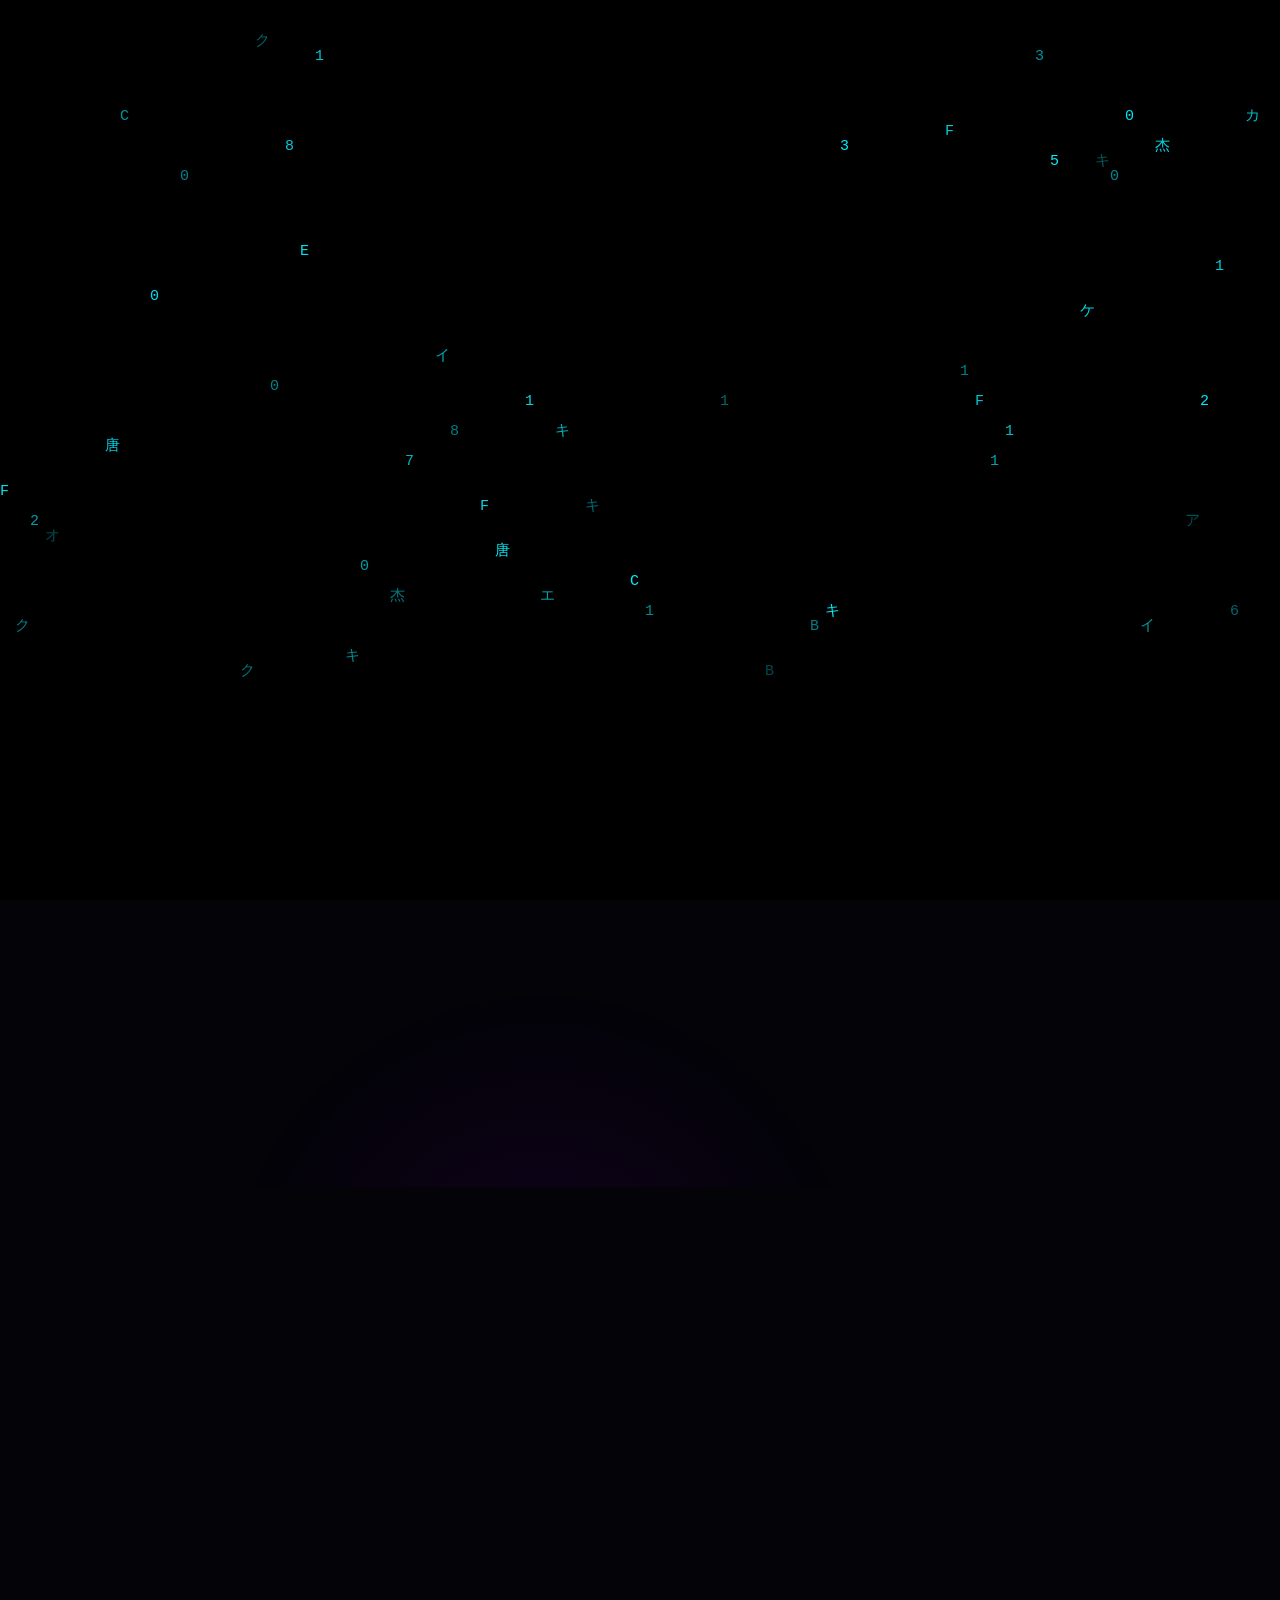
==== commit 55c7f084: "v5.1: smoother intro — particles converge to name → scatter → reform CRT frame → CRT appears natural" ====
--- a/index.html
+++ b/index.html
@@ -1,660 +1,660 @@
-<!DOCTYPE html>
-<html lang="zh-CN">
-<head>
-    <meta charset="UTF-8">
-    <meta name="viewport" content="width=device-width, initial-scale=1.0">
-    <title>唐翊杰 | AI Native Product Builder</title>
-    <meta name="description" content="唐翊杰 - AI产品经理 / AI Native Product Builder。数据科学硕士，具备AI Agent产品设计、LLM应用开发与数据分析经验。">
-    <link rel="icon" href="data:image/svg+xml,<svg xmlns='http://www.w3.org/2000/svg' viewBox='0 0 100 100'><text y='.9em' font-size='90'>T</text></svg>">
-    <link rel="preconnect" href="https://fonts.googleapis.com">
-    <link rel="preconnect" href="https://fonts.gstatic.com" crossorigin>
-    <link href="https://fonts.googleapis.com/css2?family=Space+Grotesk:wght@300;400;500;600;700;800;900&family=JetBrains+Mono:wght@400;500;700;800&display=swap" rel="stylesheet">
-    <link rel="stylesheet" href="css/style.css">
-    <link rel="stylesheet" href="https://cdnjs.cloudflare.com/ajax/libs/font-awesome/6.4.0/css/all.min.css">
-</head>
-<body>
-    <!-- ═══════════════════════════════════════════
-         开场动画覆盖层 — 矩阵雨 + 粒子汇聚 + 爆炸
-         ═══════════════════════════════════════════ -->
-    <div id="intro-overlay">
-        <canvas id="matrix-canvas"></canvas>
-        <canvas id="particle-canvas"></canvas>
-        <div id="intro-text-container">
-            <div id="intro-name" class="intro-name-hidden">唐翊杰</div>
-            <div id="intro-role" class="intro-role-hidden">AI Native Product Builder</div>
-        </div>
-    </div>
-
-    <!-- 鼠标光晕 -->
-    <div id="mouse-glow"></div>
-    <!-- 导航栏 / Navigation -->
-    <nav class="navbar">
-        <div class="container">
-            <div class="logo">
-                <h1>🧑‍💻 唐翊杰</h1>
-            </div>
-            <ul class="nav-links">
-                <li><a href="#home">首页</a></li>
-                <li><a href="#about">关于</a></li>
-                <li><a href="#skills">技能</a></li>
-                <li><a href="#projects">项目</a></li>
-                <li><a href="#resume">简历</a></li>
-                <li><a href="#contact">联系</a></li>
-            </ul>
-            <div class="burger">
-                <div class="line1"></div>
-                <div class="line2"></div>
-                <div class="line3"></div>
-            </div>
-        </div>
-    </nav>
-
-    <!-- 首页 / Hero Section -->
-    <section id="home" class="hero">
-        <div class="container">
-            <div class="hero-content">
-                <div class="hero-text">
-                    <!-- CRT 显示器外壳 + 纯文字 -->
-                    <div class="crt-frame" id="crt-container">
-                        <div class="crt-scanline"></div>
-                        <div class="crt-glow"></div>
-                        <div id="terminal-output" class="terminal-hero"></div>
-                    </div>
-                    <!-- 后续内容（桌面端打字完成后渐入，移动端默认可见） -->
-                    <div id="hero-reveal" class="hero-reveal mobile-visible" style="opacity:0;">
-                        <p class="tagline">
-                            数据科学硕士，擅长<strong>AI Agent 产品设计 + LLM 应用开发 + 数据分析</strong>，独立完成多款 AI 产品从 0 到 1 落地。
-                        </p>
-                        <ul class="hero-highlights">
-                            <li>独立完成 <strong>Offer 捕手、IdeaLab</strong> 等 AI 产品全流程：需求分析 → 产品设计 → Demo 开发</li>
-                            <li>熟悉 <strong>LLM · RAG · Agent Workflow · Prompt Engineering</strong> 等 AI 产品核心技术栈</li>
-                            <li>具备 <strong>3 段产品/数据实习</strong>经历，覆盖 CV 算法、供应链数据、用户运营等场景</li>
-                        </ul>
-                        <div class="hero-buttons">
-                            <a href="#projects" class="btn btn-primary">查看代表项目</a>
-                            <a href="Resume.pdf" class="btn btn-secondary" download>下载简历 PDF</a>
-                        </div>
-                        <div class="hero-meta">
-                            <span><i class="fas fa-map-marker-alt"></i> 广东东莞</span>
-                            <span><i class="fas fa-calendar-check"></i> 2026.06 可入职实习</span>
-                        </div>
-                        <div class="hero-stats">
-                            <div class="hero-stat">
-                                <span class="number">4+</span>
-                                <span class="label">AI 产品项目</span>
-                            </div>
-                            <div class="hero-stat">
-                                <span class="number">3段</span>
-                                <span class="label">产品/数据实习</span>
-                            </div>
-                            <div class="hero-stat">
-                                <span class="number">0→1</span>
-                                <span class="label">从需求到上线</span>
-                            </div>
-                        </div>
-                        <div class="social-links">
-                            <a href="https://github.com/Moshenluo" target="_blank"><i class="fab fa-github"></i></a>
-                            <a href="mailto:18692677391@163.com"><i class="fas fa-envelope"></i></a>
-                            <a href="tel:18692677391"><i class="fas fa-phone"></i></a>
-                        </div>
-                    </div>
-                </div>
-            </div>
-        </div>
-    </section>
-
-    <!-- 关于我 / About Section -->
-    <section id="about" class="about">
-        <div class="container">
-            <h2 class="section-title">关于我</h2>
-            <p class="section-subtitle">// 系统信息 · SYSTEM_INFO</p>
-
-            <div class="about-layout">
-                <!-- 左侧：终端卡片 -->
-                <div class="about-terminal">
-                    <div class="term-header">
-                        <span class="term-dot red"></span>
-                        <span class="term-dot yellow"></span>
-                        <span class="term-dot green"></span>
-                        <span class="term-title">whoami.term</span>
-                    </div>
-                    <div class="term-body">
-                        <div class="term-line"><span class="prompt-symbol">❯</span> whoami</div>
-                        <div class="term-output">唐翊杰 — AI Native Product Builder</div>
-
-                        <div class="term-line"><span class="prompt-symbol">❯</span> cat background.txt</div>
-                        <div class="term-output">
-                            香港城市大学（东莞）数据科学硕士在读（2025–2027）<br>
-                            上海海洋大学 · 信息管理与信息系统学士（2021–2025）
-                        </div>
-
-                        <div class="term-line"><span class="prompt-symbol">❯</span> echo $PHILOSOPHY</div>
-                        <div class="term-output highlight">"用 AI 把想法变成产品，从 0 到 1 把事做成。"</div>
-
-                        <div class="term-line blinking"><span class="prompt-symbol">❯</span> <span class="cursor-block">█</span></div>
-                    </div>
-                </div>
-
-                <!-- 右侧：能力标签 + 数据 -->
-                <div class="about-right">
-                    <div class="about-card">
-                        <div class="about-card-title"><i class="fas fa-rocket"></i> 核心优势</div>
-                        <div class="about-tags">
-                            <span class="about-tag">AI 产品设计</span>
-                            <span class="about-tag">LLM 应用开发</span>
-                            <span class="about-tag">数据分析</span>
-                            <span class="about-tag">0→1 落地</span>
-                            <span class="about-tag">用户访谈</span>
-                            <span class="about-tag">PRD 撰写</span>
-                        </div>
-                    </div>
-                    <div class="about-card">
-                        <div class="about-card-title"><i class="fas fa-trophy"></i> 关键数据</div>
-                        <div class="about-stats">
-                            <div class="about-stat">
-                                <span class="as-num">4+</span>
-                                <span class="as-label">AI 产品项目</span>
-                            </div>
-                            <div class="about-stat">
-                                <span class="as-num">3 段</span>
-                                <span class="as-label">产品/数据实习</span>
-                            </div>
-                            <div class="about-stat">
-                                <span class="as-num">2 校</span>
-                                <span class="as-label">跨校经历</span>
-                            </div>
-                        </div>
-                    </div>
-                    <div class="about-card">
-                        <div class="about-card-title"><i class="fas fa-bullseye"></i> 求职意向</div>
-                        <div class="about-intent">
-                            <span class="intent-tag">AI 产品经理</span>
-                            <span class="intent-tag">AI Native Builder</span>
-                            <span class="intent-tag">暑期实习</span>
-                            <span class="intent-tag">校招</span>
-                        </div>
-                    </div>
-                </div>
-            </div>
-        </div>
-    </section>
-
-    <!-- 技能 / Skills Section -->
-    <section id="skills" class="skills">
-        <div class="container">
-            <h2 class="section-title">专业能力</h2>
-            <div class="skills-grid">
-                <div class="skill-card">
-                    <div class="icon-wrapper"><i class="fas fa-lightbulb"></i></div>
-                    <h3>AI 产品能力</h3>
-                    <div class="skill-tags">
-                        <span class="tag">需求分析</span>
-                        <span class="tag">用户访谈</span>
-                        <span class="tag">竞品分析</span>
-                        <span class="tag">PRD 撰写</span>
-                        <span class="tag">Agent 设计</span>
-                        <span class="tag">Prompt 设计</span>
-                    </div>
-                </div>
-                <div class="skill-card">
-                    <div class="icon-wrapper"><i class="fas fa-robot"></i></div>
-                    <h3>AI 技术栈</h3>
-                    <div class="skill-tags">
-                        <span class="tag">LLM</span>
-                        <span class="tag">RAG</span>
-                        <span class="tag">Agent Workflow</span>
-                        <span class="tag">OpenAI API</span>
-                        <span class="tag">Prompt Engineering</span>
-                        <span class="tag">Function Calling</span>
-                    </div>
-                </div>
-                <div class="skill-card">
-                    <div class="icon-wrapper"><i class="fas fa-code"></i></div>
-                    <h3>开发框架</h3>
-                    <div class="skill-tags">
-                        <span class="tag">Python</span>
-                        <span class="tag">SQL</span>
-                        <span class="tag">Streamlit</span>
-                        <span class="tag">Flask</span>
-                        <span class="tag">PyTorch</span>
-                        <span class="tag">OpenCV</span>
-                    </div>
-                </div>
-                <div class="skill-card">
-                    <div class="icon-wrapper"><i class="fas fa-chart-line"></i></div>
-                    <h3>数据分析</h3>
-                    <div class="skill-tags">
-                        <span class="tag">Pandas</span>
-                        <span class="tag">NumPy</span>
-                        <span class="tag">Matplotlib</span>
-                        <span class="tag">Seaborn</span>
-                        <span class="tag">RFM 模型</span>
-                        <span class="tag">业务指标体系</span>
-                    </div>
-                </div>
-                <div class="skill-card">
-                    <div class="icon-wrapper"><i class="fas fa-pencil-ruler"></i></div>
-                    <h3>产品设计工具</h3>
-                    <div class="skill-tags">
-                        <span class="tag">Figma</span>
-                        <span class="tag">XMind</span>
-                        <span class="tag">Visio</span>
-                        <span class="tag">交互流程图</span>
-                        <span class="tag">用户故事</span>
-                    </div>
-                </div>
-                <div class="skill-card">
-                    <div class="icon-wrapper"><i class="fas fa-brain"></i></div>
-                    <h3>机器学习</h3>
-                    <div class="skill-tags">
-                        <span class="tag">Scikit-learn</span>
-                        <span class="tag">CatBoost</span>
-                        <span class="tag">XGBoost</span>
-                        <span class="tag">ResNet</span>
-                        <span class="tag">NNI</span>
-                    </div>
-                </div>
-            </div>
-        </div>
-    </section>
-
-    <!-- 项目经历 / Projects Section -->
-    <section id="projects" class="projects">
-        <div class="container">
-            <h2 class="section-title">项目经历</h2>
-            <p class="section-subtitle">AI 产品从 0 到 1 + 机器学习 + 数据分析，完整项目矩阵</p>
-            
-            <!-- 筛选 Tab -->
-            <div class="project-filters">
-                <button class="filter-btn active" data-filter="all">全部</button>
-                <button class="filter-btn" data-filter="ai-product">AI 产品</button>
-                <button class="filter-btn" data-filter="ml">机器学习 & CV</button>
-                <button class="filter-btn" data-filter="data">数据分析</button>
-            </div>
-
-            <div class="projects-grid">
-                <!-- Project 1: Offer捕手 -->
-                <div class="project-card featured" data-category="ai-product">
-                    <div class="project-icon icon-3d">
-                        <i class="fas fa-bullseye"></i>
-                    </div>
-                    <div class="featured-badge">⭐ AI 产品</div>
-                    <h3>Offer 捕手 — AI 求职 Agent</h3>
-                    <p class="project-tech">Streamlit · OpenAI API · Agent · Plotly</p>
-                    <p>面向高校学生求职痛点，设计"岗位发现 → JD 解码 → 简历优化 → 面试训练"完整产品闭环。覆盖岗位猎手、情报官、简历军师、面试教练 4 大模块，支持五维能力雷达图、STAR 面试模拟。</p>
-                    <div class="card-expand">
-                        <div class="card-expand-inner">
-                            <strong>产品闭环：</strong>岗位猎手 → 情报官 → 简历军师 → 面试教练 | <strong>4大模块</strong>全链路
-                        </div>
-                    </div>
-                    <div class="project-links">
-                        <a href="https://github.com/Moshenluo/offer-catcher" target="_blank" class="btn-link">
-                            <i class="fab fa-github"></i> 查看代码
-                        </a>
-                        <a href="https://offer-catcher.streamlit.app/" target="_blank" class="btn-link demo">
-                            <i class="fas fa-external-link-alt"></i> Live Demo
-                        </a>
-                    </div>
-                </div>
-
-                <!-- Project 2: IdeaLab -->
-                <div class="project-card featured" data-category="ai-product">
-                    <div class="project-icon icon-3d">
-                        <i class="fas fa-flask"></i>
-                    </div>
-                    <div class="featured-badge">⭐ AI 产品</div>
-                    <h3>IdeaLab — LLM 科研 Idea 分析工具</h3>
-                    <p class="project-tech">Flask · DeepSeek API · LLM · Markdown</p>
-                    <p>针对科研人员论文阅读效率低、创新方向发现困难的问题，构建论文检索、方法抽取、研究脉络演化图谱功能。输出完整 PRD 文档，用户访谈驱动产品设计。</p>
-                    <div class="card-expand">
-                        <div class="card-expand-inner">
-                            <strong>设计驱动：</strong>用户访谈 → PRD文档 → 竞品分析 | <strong>论文检索+演化图谱</strong>
-                        </div>
-                    </div>
-                    <div class="project-links">
-                        <a href="https://github.com/Moshenluo/idealab" target="_blank" class="btn-link">
-                            <i class="fab fa-github"></i> 查看代码
-                        </a>
-                        <a href="https://idea-lab-moshenluo.streamlit.app/" target="_blank" class="btn-link demo">
-                            <i class="fas fa-external-link-alt"></i> Live Demo
-                        </a>
-                    </div>
-                </div>
-
-                <!-- Project 3: 黑客松 -->
-                <div class="project-card featured" data-category="ai-product">
-                    <div class="project-icon icon-3d">
-                        <i class="fas fa-gamepad"></i>
-                    </div>
-                    <div class="featured-badge">🏆 黑客松获奖</div>
-                    <h3>Slackfish Lite — 工位摸鱼小游戏</h3>
-                    <p class="project-tech">AI Coding · 24h Hackathon · Netlify</p>
-                    <p>东莞黑客松 · 抖音 AI 创变者计划 24 小时作品：从用户场景出发，独立完成需求分析、交互设计到 MVP 开发。产出用户故事、交互流程图、产品方案文档。</p>
-                    <div class="card-expand">
-                        <div class="card-expand-inner">
-                            <strong>24h 极限产出：</strong>用户故事 → 交互流程图 → MVP | <strong>🏆 黑客松获奖</strong>
-                        </div>
-                    </div>
-                    <div class="project-links">
-                        <a href="https://slackfish-lite.netlify.app/" target="_blank" class="btn-link">
-                            <i class="fas fa-external-link-alt"></i> Live Demo
-                        </a>
-                    </div>
-                </div>
-
-                <!-- Project 4: novel-graph -->
-                <div class="project-card featured" data-category="ai-product">
-                    <div class="project-icon icon-3d">
-                        <i class="fas fa-film"></i>
-                    </div>
-                    <div class="featured-badge">⭐ AI 产品</div>
-                    <h3>novel-graph — AI 小说转剧本工具</h3>
-                    <p class="project-tech">React · TypeScript · Vite · DeepSeek API · mammoth</p>
-                    <p>面向「AI 小说转剧本」竞赛题目的分步工作台。不采用黑箱一键转换，而是引导作者逐步完成章节识别 → 剧本草案 → YAML 导出。支持人物共现图谱、对白识别补全、AI 场景丰富等完整产品化功能。AI 可选，未配置时自动降级为本地启发式规则解析。</p>
-                    <div class="card-expand">
-                        <div class="card-expand-inner">
-                            <strong>分步工作台：</strong>文本导入 → 章节确认 → 剧本草案 → YAML导出 | <strong>AI可选降级</strong>
-                        </div>
-                    </div>
-                    <div class="project-links">
-                        <a href="https://github.com/Moshenluo/novel-graph" target="_blank" class="btn-link">
-                            <i class="fab fa-github"></i> 查看代码
-                        </a>
-                        <a href="https://www.bilibili.com/video/BV1aaEb6UECu/" target="_blank" class="btn-link bilibili">
-                            <i class="fa-brands fa-bilibili"></i> 演示视频
-                        </a>
-                    </div>
-                </div>
-
-                <!-- Project 5: 建筑图像评估 -->
-                <div class="project-card" data-category="ml">
-                    <div class="project-icon icon-3d">
-                        <i class="fas fa-image"></i>
-                    </div>
-                    <div class="featured-badge">CV 算法</div>
-                    <h3>建筑图像美学评估</h3>
-                    <p class="project-tech">Python · ResNet18 · PyTorch · NNI</p>
-                    <p>构建 4 万+ 建筑图像数据集，对比 NIMA/TANet/MUSIQ 三种模型，TANet 达到 SRCC≈0.53。学士论文项目（2025），为蜂视科技产品提供模型选型决策依据。</p>
-                    <div class="card-expand">
-                        <div class="card-expand-inner">
-                            <strong>模型对比：</strong>NIMA vs TANet vs MUSIQ | <strong>SRCC≈0.53</strong> | 4万+数据集
-                        </div>
-                    </div>
-                    <div class="project-links">
-                        <a href="https://github.com/Moshenluo/image-quality-assessment" target="_blank" class="btn-link">
-                            <i class="fab fa-github"></i> 查看代码
-                        </a>
-                    </div>
-                </div>
-
-                <!-- Project 6: 气候预测 -->
-                <div class="project-card" data-category="ml">
-                    <div class="project-icon icon-3d">
-                        <i class="fas fa-cloud-sun-rain"></i>
-                    </div>
-                    <div class="featured-badge">机器学习</div>
-                    <h3>气候韧性预测</h3>
-                    <p class="project-tech">CatBoost · Optuna · Scikit-Learn</p>
-                    <p>SDSC8009 课程项目：构建 Ridge、Lasso、Random Forest、GBDT 等多模型，对气候韧性关键影响因子进行建模与特征重要性分析。</p>
-                    <div class="card-expand">
-                        <div class="card-expand-inner">
-                            <strong>多模型对比：</strong>Ridge · Lasso · RF · GBDT | <strong>Optuna 超参调优</strong>
-                        </div>
-                    </div>
-                    <div class="project-links">
-                        <a href="https://github.com/Moshenluo/SDSC-8009-Climate-Forecasting-with-CatBoost" target="_blank" class="btn-link">
-                            <i class="fab fa-github"></i> 查看代码
-                        </a>
-                    </div>
-                </div>
-
-                <!-- Project 7: 犯罪分析 -->
-                <div class="project-card" data-category="data">
-                    <div class="project-icon icon-3d">
-                        <i class="fas fa-chart-bar"></i>
-                    </div>
-                    <div class="featured-badge">数据分析</div>
-                    <h3>芝加哥犯罪数据分析</h3>
-                    <p class="project-tech">Python · Pandas · Seaborn</p>
-                    <p>对 92,598 条犯罪记录进行清洗、特征工程和多维可视化，识别高风险时段与区域，为城市治安策略提供量化依据。</p>
-                    <div class="card-expand">
-                        <div class="card-expand-inner">
-                            <strong>数据规模：</strong>92,598条记录 | <strong>多维可视化</strong> | 风险时段/区域识别
-                        </div>
-                    </div>
-                    <div class="project-links">
-                        <a href="https://github.com/Moshenluo/sdsc5002-crime-analysis" target="_blank" class="btn-link">
-                            <i class="fab fa-github"></i> 查看代码
-                        </a>
-                    </div>
-                </div>
-            </div>
-
-            <div class="github-cta">
-                <h3>查看更多项目</h3>
-                <p>访问我的 GitHub 主页查看所有项目和最新动态</p>
-                <a href="https://github.com/Moshenluo" target="_blank" class="btn btn-primary">
-                    <i class="fab fa-github"></i> 访问 GitHub
-                </a>
-            </div>
-        </div>
-    </section>
-
-    <!-- 基本信息 / Resume Section -->
-    <section id="resume" class="resume">
-        <div class="container">
-            <h2 class="section-title">基本信息</h2>
-            <p class="section-subtitle">// 数据已载入 · PROFILE_LOADED ✓</p>
-
-            <div class="profile-layout">
-
-                <!-- 左侧：状态面板 -->
-                <div class="profile-panel">
-                    <div class="panel-header">
-                        <span class="panel-dot dot-red"></span>
-                        <span class="panel-dot dot-yellow"></span>
-                        <span class="panel-dot dot-green"></span>
-                        <span class="panel-title">system.profile</span>
-                    </div>
-                    <div class="panel-body">
-                        <div class="profile-row">
-                            <span class="profile-key">NAME</span>
-                            <span class="profile-val">唐翊杰 · Tang Yijie</span>
-                        </div>
-                        <div class="profile-row">
-                            <span class="profile-key">ROLE</span>
-                            <span class="profile-val cyan">AI Native Product Builder</span>
-                        </div>
-                        <div class="profile-row">
-                            <span class="profile-key">STATUS</span>
-                            <span class="profile-val"><span class="status-dot"></span> 求职中 · Open to Work</span>
-                        </div>
-                        <div class="profile-row">
-                            <span class="profile-key">LOCATION</span>
-                            <span class="profile-val">广东东莞 · Dongguan, GD</span>
-                        </div>
-                        <div class="profile-row">
-                            <span class="profile-key">AVAIL</span>
-                            <span class="profile-val">2026.06 可入职实习</span>
-                        </div>
-                        <div class="profile-divider"></div>
-                        <div class="profile-row">
-                            <span class="profile-key">STACK</span>
-                            <span class="profile-val dim">Python · SQL · LLM · RAG · Agent</span>
-                        </div>
-                        <div class="profile-row">
-                            <span class="profile-key">TOOLS</span>
-                            <span class="profile-val dim">Streamlit · Flask · PyTorch · Figma</span>
-                        </div>
-                    </div>
-                </div>
-
-                <!-- 右侧：时间轴 -->
-                <div class="timeline-wrap">
-
-                    <!-- 教育 -->
-                    <div class="timeline-block">
-                        <div class="tl-label">
-                            <i class="fas fa-graduation-cap"></i> 教育背景
-                        </div>
-                        <div class="tl-items">
-                            <div class="tl-item">
-                                <div class="tl-dot"></div>
-                                <div class="tl-content">
-                                    <div class="tl-period">2025.09 — 2027.06</div>
-                                    <div class="tl-title">香港城市大学（东莞）</div>
-                                    <div class="tl-sub">数据科学 · 硕士 · QS Top 100</div>
-                                </div>
-                            </div>
-                            <div class="tl-item">
-                                <div class="tl-dot"></div>
-                                <div class="tl-content">
-                                    <div class="tl-period">2021.09 — 2025.06</div>
-                                    <div class="tl-title">上海海洋大学</div>
-                                    <div class="tl-sub">信息管理与信息系统 · 本科 · 双一流</div>
-                                </div>
-                            </div>
-                        </div>
-                    </div>
-
-                    <!-- 实习 -->
-                    <div class="timeline-block">
-                        <div class="tl-label purple">
-                            <i class="fas fa-briefcase"></i> 实习经历
-                        </div>
-                        <div class="tl-items">
-                            <div class="tl-item">
-                                <div class="tl-dot purple"></div>
-                                <div class="tl-content">
-                                    <div class="tl-period">2025.05 — 2025.10</div>
-                                    <div class="tl-title">上海蜂视科技</div>
-                                    <div class="tl-sub">视觉算法实习生 · CV · PyTorch · NNI</div>
-                                </div>
-                            </div>
-                            <div class="tl-item">
-                                <div class="tl-dot purple"></div>
-                                <div class="tl-content">
-                                    <div class="tl-period">2024.07 — 2024.09</div>
-                                    <div class="tl-title">株洲时代新材料</div>
-                                    <div class="tl-sub">数据分析实习生 · SQL · 指标体系 · 看板</div>
-                                </div>
-                            </div>
-                            <div class="tl-item">
-                                <div class="tl-dot purple"></div>
-                                <div class="tl-content">
-                                    <div class="tl-period">2023.07 — 2023.08</div>
-                                    <div class="tl-title">广东海大集团</div>
-                                    <div class="tl-sub">数据实习生 · 用户运营 · 数据清洗</div>
-                                </div>
-                            </div>
-                        </div>
-                    </div>
-
-                </div>
-            </div>
-
-            <div class="resume-actions">
-                <a href="Resume.pdf" class="btn btn-primary" download>
-                    <i class="fas fa-download"></i> 下载 PDF 简历
-                </a>
-                <a href="resume.html" class="btn btn-secondary" target="_blank">
-                    <i class="fas fa-eye"></i> 查看完整简历
-                </a>
-            </div>
-        </div>
-    </section>
-
-    <!-- 联系方式 / Contact Section -->
-    <section id="contact" class="contact">
-        <div class="container">
-            <h2 class="section-title">联系方式</h2>
-            <p class="section-subtitle">// 随时欢迎连接 · SIGNAL_OPEN</p>
-
-            <div class="contact-grid-v2">
-                <a href="tel:18692677391" class="contact-card-v2">
-                    <div class="cc-icon-wrap">
-                        <i class="fas fa-phone"></i>
-                        <div class="cc-ripple"></div>
-                    </div>
-                    <div class="cc-info">
-                        <span class="cc-label">PHONE</span>
-                        <span class="cc-value">186-9267-7391</span>
-                    </div>
-                    <div class="cc-arrow"><i class="fas fa-arrow-right"></i></div>
-                </a>
-
-                <a href="mailto:18692677391@163.com" class="contact-card-v2">
-                    <div class="cc-icon-wrap">
-                        <i class="fas fa-envelope"></i>
-                        <div class="cc-ripple"></div>
-                    </div>
-                    <div class="cc-info">
-                        <span class="cc-label">EMAIL</span>
-                        <span class="cc-value">18692677391@163.com</span>
-                    </div>
-                    <div class="cc-arrow"><i class="fas fa-arrow-right"></i></div>
-                </a>
-
-                <a href="https://github.com/Moshenluo" target="_blank" class="contact-card-v2 github">
-                    <div class="cc-icon-wrap">
-                        <i class="fab fa-github"></i>
-                        <div class="cc-ripple"></div>
-                    </div>
-                    <div class="cc-info">
-                        <span class="cc-label">GITHUB</span>
-                        <span class="cc-value">github.com/Moshenluo</span>
-                    </div>
-                    <div class="cc-arrow"><i class="fas fa-arrow-right"></i></div>
-                </a>
-
-                <div class="contact-card-v2 location">
-                    <div class="cc-icon-wrap">
-                        <i class="fas fa-map-marker-alt"></i>
-                        <div class="cc-ripple"></div>
-                    </div>
-                    <div class="cc-info">
-                        <span class="cc-label">LOCATION</span>
-                        <span class="cc-value">广东东莞 · 可远程</span>
-                    </div>
-                    <div class="cc-status">
-                        <span class="ping-dot"></span> 在线
-                    </div>
-                </div>
-            </div>
-
-            <!-- 底部签名横幅 -->
-            <div class="contact-banner">
-                <div class="banner-line">
-                    <span class="banner-key">TO HIRE</span>
-                    <span class="banner-val">— 唐翊杰，期待与你共建 AI Native 产品</span>
-                </div>
-                <div class="banner-line">
-                    <span class="banner-key">SIGNAL</span>
-                    <span class="banner-val">— <span class="blink-cursor">█</span> Transmitting...</span>
-                </div>
-            </div>
-        </div>
-    </section>
-
-    <!-- 页脚 / Footer -->
-    <footer class="footer">
-        <div class="container">
-            <div class="terminal-footer">
-                <div class="terminal-line">
-                    <span class="prompt">visitor@portfolio:~$</span> <span class="cmd">exit 0</span>
-                </div>
-                <p class="footer-msg">// Session terminated. Thanks for visiting.</p>
-                <p class="footer-msg">// 唐翊杰 · AI Native Product Builder · 2026</p>
-            </div>
-        </div>
-    </footer>
-
-    <!-- 返回顶部按钮 / Back To Top Button -->
-    <button id="backToTop" aria-label="返回顶部">
-        <i class="fas fa-arrow-up"></i>
-    </button>
-
-    <script src="js/script.js"></script>
-</body>
-</html>
-
+<!DOCTYPE html>
+<html lang="zh-CN">
+<head>
+    <meta charset="UTF-8">
+    <meta name="viewport" content="width=device-width, initial-scale=1.0">
+    <title>唐翊杰 | AI Native Product Builder</title>
+    <meta name="description" content="唐翊杰 - AI产品经理 / AI Native Product Builder。数据科学硕士，具备AI Agent产品设计、LLM应用开发与数据分析经验。">
+    <link rel="icon" href="data:image/svg+xml,<svg xmlns='http://www.w3.org/2000/svg' viewBox='0 0 100 100'><text y='.9em' font-size='90'>T</text></svg>">
+    <link rel="preconnect" href="https://fonts.googleapis.com">
+    <link rel="preconnect" href="https://fonts.gstatic.com" crossorigin>
+    <link href="https://fonts.googleapis.com/css2?family=Space+Grotesk:wght@300;400;500;600;700;800;900&family=JetBrains+Mono:wght@400;500;700;800&display=swap" rel="stylesheet">
+    <link rel="stylesheet" href="css/style.css">
+    <link rel="stylesheet" href="https://cdnjs.cloudflare.com/ajax/libs/font-awesome/6.4.0/css/all.min.css">
+</head>
+<body>
+    <!-- ═══════════════════════════════════════════
+         开场动画覆盖层 — 矩阵雨 + 粒子汇聚 + 爆炸
+         ═══════════════════════════════════════════ -->
+    <div id="intro-overlay">
+        <canvas id="matrix-canvas"></canvas>
+        <canvas id="particle-canvas"></canvas>
+        <div id="intro-text-container">
+            <div id="intro-name" class="intro-name-hidden">唐翊杰</div>
+            <div id="intro-role" class="intro-role-hidden">AI Native Product Builder</div>
+        </div>
+    </div>
+
+    <!-- 鼠标光晕 -->
+    <div id="mouse-glow"></div>
+    <!-- 导航栏 / Navigation -->
+    <nav class="navbar">
+        <div class="container">
+            <div class="logo">
+                <h1>🧑‍💻 唐翊杰</h1>
+            </div>
+            <ul class="nav-links">
+                <li><a href="#home">首页</a></li>
+                <li><a href="#about">关于</a></li>
+                <li><a href="#skills">技能</a></li>
+                <li><a href="#projects">项目</a></li>
+                <li><a href="#resume">简历</a></li>
+                <li><a href="#contact">联系</a></li>
+            </ul>
+            <div class="burger">
+                <div class="line1"></div>
+                <div class="line2"></div>
+                <div class="line3"></div>
+            </div>
+        </div>
+    </nav>
+
+    <!-- 首页 / Hero Section -->
+    <section id="home" class="hero">
+        <div class="container">
+            <div class="hero-content">
+                <div class="hero-text">
+                    <!-- CRT 显示器外壳 + 纯文字 -->
+                    <div class="crt-frame" id="crt-container">
+                        <div class="crt-scanline"></div>
+                        <div class="crt-glow"></div>
+                        <div id="terminal-output" class="terminal-hero"></div>
+                    </div>
+                    <!-- 后续内容（桌面端打字完成后渐入，移动端默认可见） -->
+                    <div id="hero-reveal" class="hero-reveal mobile-visible" style="opacity:0;">
+                        <p class="tagline">
+                            数据科学硕士，擅长<strong>AI Agent 产品设计 + LLM 应用开发 + 数据分析</strong>，独立完成多款 AI 产品从 0 到 1 落地。
+                        </p>
+                        <ul class="hero-highlights">
+                            <li>独立完成 <strong>Offer 捕手、IdeaLab</strong> 等 AI 产品全流程：需求分析 → 产品设计 → Demo 开发</li>
+                            <li>熟悉 <strong>LLM · RAG · Agent Workflow · Prompt Engineering</strong> 等 AI 产品核心技术栈</li>
+                            <li>具备 <strong>3 段产品/数据实习</strong>经历，覆盖 CV 算法、供应链数据、用户运营等场景</li>
+                        </ul>
+                        <div class="hero-buttons">
+                            <a href="#projects" class="btn btn-primary">查看代表项目</a>
+                            <a href="Resume.pdf" class="btn btn-secondary" download>下载简历 PDF</a>
+                        </div>
+                        <div class="hero-meta">
+                            <span><i class="fas fa-map-marker-alt"></i> 广东东莞</span>
+                            <span><i class="fas fa-calendar-check"></i> 2026.06 可入职实习</span>
+                        </div>
+                        <div class="hero-stats">
+                            <div class="hero-stat">
+                                <span class="number">4+</span>
+                                <span class="label">AI 产品项目</span>
+                            </div>
+                            <div class="hero-stat">
+                                <span class="number">3段</span>
+                                <span class="label">产品/数据实习</span>
+                            </div>
+                            <div class="hero-stat">
+                                <span class="number">0→1</span>
+                                <span class="label">从需求到上线</span>
+                            </div>
+                        </div>
+                        <div class="social-links">
+                            <a href="https://github.com/Moshenluo" target="_blank"><i class="fab fa-github"></i></a>
+                            <a href="mailto:18692677391@163.com"><i class="fas fa-envelope"></i></a>
+                            <a href="tel:18692677391"><i class="fas fa-phone"></i></a>
+                        </div>
+                    </div>
+                </div>
+            </div>
+        </div>
+    </section>
+
+    <!-- 关于我 / About Section -->
+    <section id="about" class="about">
+        <div class="container">
+            <h2 class="section-title">关于我</h2>
+            <p class="section-subtitle">// 系统信息 · SYSTEM_INFO</p>
+
+            <div class="about-layout">
+                <!-- 左侧：终端卡片 -->
+                <div class="about-terminal">
+                    <div class="term-header">
+                        <span class="term-dot red"></span>
+                        <span class="term-dot yellow"></span>
+                        <span class="term-dot green"></span>
+                        <span class="term-title">whoami.term</span>
+                    </div>
+                    <div class="term-body">
+                        <div class="term-line"><span class="prompt-symbol">❯</span> whoami</div>
+                        <div class="term-output">唐翊杰 — AI Native Product Builder</div>
+
+                        <div class="term-line"><span class="prompt-symbol">❯</span> cat background.txt</div>
+                        <div class="term-output">
+                            香港城市大学（东莞）数据科学硕士在读（2025–2027）<br>
+                            上海海洋大学 · 信息管理与信息系统学士（2021–2025）
+                        </div>
+
+                        <div class="term-line"><span class="prompt-symbol">❯</span> echo $PHILOSOPHY</div>
+                        <div class="term-output highlight">"用 AI 把想法变成产品，从 0 到 1 把事做成。"</div>
+
+                        <div class="term-line blinking"><span class="prompt-symbol">❯</span> <span class="cursor-block">█</span></div>
+                    </div>
+                </div>
+
+                <!-- 右侧：能力标签 + 数据 -->
+                <div class="about-right">
+                    <div class="about-card">
+                        <div class="about-card-title"><i class="fas fa-rocket"></i> 核心优势</div>
+                        <div class="about-tags">
+                            <span class="about-tag">AI 产品设计</span>
+                            <span class="about-tag">LLM 应用开发</span>
+                            <span class="about-tag">数据分析</span>
+                            <span class="about-tag">0→1 落地</span>
+                            <span class="about-tag">用户访谈</span>
+                            <span class="about-tag">PRD 撰写</span>
+                        </div>
+                    </div>
+                    <div class="about-card">
+                        <div class="about-card-title"><i class="fas fa-trophy"></i> 关键数据</div>
+                        <div class="about-stats">
+                            <div class="about-stat">
+                                <span class="as-num">4+</span>
+                                <span class="as-label">AI 产品项目</span>
+                            </div>
+                            <div class="about-stat">
+                                <span class="as-num">3 段</span>
+                                <span class="as-label">产品/数据实习</span>
+                            </div>
+                            <div class="about-stat">
+                                <span class="as-num">2 校</span>
+                                <span class="as-label">跨校经历</span>
+                            </div>
+                        </div>
+                    </div>
+                    <div class="about-card">
+                        <div class="about-card-title"><i class="fas fa-bullseye"></i> 求职意向</div>
+                        <div class="about-intent">
+                            <span class="intent-tag">AI 产品经理</span>
+                            <span class="intent-tag">AI Native Builder</span>
+                            <span class="intent-tag">暑期实习</span>
+                            <span class="intent-tag">校招</span>
+                        </div>
+                    </div>
+                </div>
+            </div>
+        </div>
+    </section>
+
+    <!-- 技能 / Skills Section -->
+    <section id="skills" class="skills">
+        <div class="container">
+            <h2 class="section-title">专业能力</h2>
+            <div class="skills-grid">
+                <div class="skill-card">
+                    <div class="icon-wrapper"><i class="fas fa-lightbulb"></i></div>
+                    <h3>AI 产品能力</h3>
+                    <div class="skill-tags">
+                        <span class="tag">需求分析</span>
+                        <span class="tag">用户访谈</span>
+                        <span class="tag">竞品分析</span>
+                        <span class="tag">PRD 撰写</span>
+                        <span class="tag">Agent 设计</span>
+                        <span class="tag">Prompt 设计</span>
+                    </div>
+                </div>
+                <div class="skill-card">
+                    <div class="icon-wrapper"><i class="fas fa-robot"></i></div>
+                    <h3>AI 技术栈</h3>
+                    <div class="skill-tags">
+                        <span class="tag">LLM</span>
+                        <span class="tag">RAG</span>
+                        <span class="tag">Agent Workflow</span>
+                        <span class="tag">OpenAI API</span>
+                        <span class="tag">Prompt Engineering</span>
+                        <span class="tag">Function Calling</span>
+                    </div>
+                </div>
+                <div class="skill-card">
+                    <div class="icon-wrapper"><i class="fas fa-code"></i></div>
+                    <h3>开发框架</h3>
+                    <div class="skill-tags">
+                        <span class="tag">Python</span>
+                        <span class="tag">SQL</span>
+                        <span class="tag">Streamlit</span>
+                        <span class="tag">Flask</span>
+                        <span class="tag">PyTorch</span>
+                        <span class="tag">OpenCV</span>
+                    </div>
+                </div>
+                <div class="skill-card">
+                    <div class="icon-wrapper"><i class="fas fa-chart-line"></i></div>
+                    <h3>数据分析</h3>
+                    <div class="skill-tags">
+                        <span class="tag">Pandas</span>
+                        <span class="tag">NumPy</span>
+                        <span class="tag">Matplotlib</span>
+                        <span class="tag">Seaborn</span>
+                        <span class="tag">RFM 模型</span>
+                        <span class="tag">业务指标体系</span>
+                    </div>
+                </div>
+                <div class="skill-card">
+                    <div class="icon-wrapper"><i class="fas fa-pencil-ruler"></i></div>
+                    <h3>产品设计工具</h3>
+                    <div class="skill-tags">
+                        <span class="tag">Figma</span>
+                        <span class="tag">XMind</span>
+                        <span class="tag">Visio</span>
+                        <span class="tag">交互流程图</span>
+                        <span class="tag">用户故事</span>
+                    </div>
+                </div>
+                <div class="skill-card">
+                    <div class="icon-wrapper"><i class="fas fa-brain"></i></div>
+                    <h3>机器学习</h3>
+                    <div class="skill-tags">
+                        <span class="tag">Scikit-learn</span>
+                        <span class="tag">CatBoost</span>
+                        <span class="tag">XGBoost</span>
+                        <span class="tag">ResNet</span>
+                        <span class="tag">NNI</span>
+                    </div>
+                </div>
+            </div>
+        </div>
+    </section>
+
+    <!-- 项目经历 / Projects Section -->
+    <section id="projects" class="projects">
+        <div class="container">
+            <h2 class="section-title">项目经历</h2>
+            <p class="section-subtitle">AI 产品从 0 到 1 + 机器学习 + 数据分析，完整项目矩阵</p>
+            
+            <!-- 筛选 Tab -->
+            <div class="project-filters">
+                <button class="filter-btn active" data-filter="all">全部</button>
+                <button class="filter-btn" data-filter="ai-product">AI 产品</button>
+                <button class="filter-btn" data-filter="ml">机器学习 & CV</button>
+                <button class="filter-btn" data-filter="data">数据分析</button>
+            </div>
+
+            <div class="projects-grid">
+                <!-- Project 1: Offer捕手 -->
+                <div class="project-card featured" data-category="ai-product">
+                    <div class="project-icon icon-3d">
+                        <i class="fas fa-bullseye"></i>
+                    </div>
+                    <div class="featured-badge">⭐ AI 产品</div>
+                    <h3>Offer 捕手 — AI 求职 Agent</h3>
+                    <p class="project-tech">Streamlit · OpenAI API · Agent · Plotly</p>
+                    <p>面向高校学生求职痛点，设计"岗位发现 → JD 解码 → 简历优化 → 面试训练"完整产品闭环。覆盖岗位猎手、情报官、简历军师、面试教练 4 大模块，支持五维能力雷达图、STAR 面试模拟。</p>
+                    <div class="card-expand">
+                        <div class="card-expand-inner">
+                            <strong>产品闭环：</strong>岗位猎手 → 情报官 → 简历军师 → 面试教练 | <strong>4大模块</strong>全链路
+                        </div>
+                    </div>
+                    <div class="project-links">
+                        <a href="https://github.com/Moshenluo/offer-catcher" target="_blank" class="btn-link">
+                            <i class="fab fa-github"></i> 查看代码
+                        </a>
+                        <a href="https://offer-catcher.streamlit.app/" target="_blank" class="btn-link demo">
+                            <i class="fas fa-external-link-alt"></i> Live Demo
+                        </a>
+                    </div>
+                </div>
+
+                <!-- Project 2: IdeaLab -->
+                <div class="project-card featured" data-category="ai-product">
+                    <div class="project-icon icon-3d">
+                        <i class="fas fa-flask"></i>
+                    </div>
+                    <div class="featured-badge">⭐ AI 产品</div>
+                    <h3>IdeaLab — LLM 科研 Idea 分析工具</h3>
+                    <p class="project-tech">Flask · DeepSeek API · LLM · Markdown</p>
+                    <p>针对科研人员论文阅读效率低、创新方向发现困难的问题，构建论文检索、方法抽取、研究脉络演化图谱功能。输出完整 PRD 文档，用户访谈驱动产品设计。</p>
+                    <div class="card-expand">
+                        <div class="card-expand-inner">
+                            <strong>设计驱动：</strong>用户访谈 → PRD文档 → 竞品分析 | <strong>论文检索+演化图谱</strong>
+                        </div>
+                    </div>
+                    <div class="project-links">
+                        <a href="https://github.com/Moshenluo/idealab" target="_blank" class="btn-link">
+                            <i class="fab fa-github"></i> 查看代码
+                        </a>
+                        <a href="https://idea-lab-moshenluo.streamlit.app/" target="_blank" class="btn-link demo">
+                            <i class="fas fa-external-link-alt"></i> Live Demo
+                        </a>
+                    </div>
+                </div>
+
+                <!-- Project 3: 黑客松 -->
+                <div class="project-card featured" data-category="ai-product">
+                    <div class="project-icon icon-3d">
+                        <i class="fas fa-gamepad"></i>
+                    </div>
+                    <div class="featured-badge">🏆 黑客松获奖</div>
+                    <h3>Slackfish Lite — 工位摸鱼小游戏</h3>
+                    <p class="project-tech">AI Coding · 24h Hackathon · Netlify</p>
+                    <p>东莞黑客松 · 抖音 AI 创变者计划 24 小时作品：从用户场景出发，独立完成需求分析、交互设计到 MVP 开发。产出用户故事、交互流程图、产品方案文档。</p>
+                    <div class="card-expand">
+                        <div class="card-expand-inner">
+                            <strong>24h 极限产出：</strong>用户故事 → 交互流程图 → MVP | <strong>🏆 黑客松获奖</strong>
+                        </div>
+                    </div>
+                    <div class="project-links">
+                        <a href="https://slackfish-lite.netlify.app/" target="_blank" class="btn-link">
+                            <i class="fas fa-external-link-alt"></i> Live Demo
+                        </a>
+                    </div>
+                </div>
+
+                <!-- Project 4: novel-graph -->
+                <div class="project-card featured" data-category="ai-product">
+                    <div class="project-icon icon-3d">
+                        <i class="fas fa-film"></i>
+                    </div>
+                    <div class="featured-badge">⭐ AI 产品</div>
+                    <h3>novel-graph — AI 小说转剧本工具</h3>
+                    <p class="project-tech">React · TypeScript · Vite · DeepSeek API · mammoth</p>
+                    <p>面向「AI 小说转剧本」竞赛题目的分步工作台。不采用黑箱一键转换，而是引导作者逐步完成章节识别 → 剧本草案 → YAML 导出。支持人物共现图谱、对白识别补全、AI 场景丰富等完整产品化功能。AI 可选，未配置时自动降级为本地启发式规则解析。</p>
+                    <div class="card-expand">
+                        <div class="card-expand-inner">
+                            <strong>分步工作台：</strong>文本导入 → 章节确认 → 剧本草案 → YAML导出 | <strong>AI可选降级</strong>
+                        </div>
+                    </div>
+                    <div class="project-links">
+                        <a href="https://github.com/Moshenluo/novel-graph" target="_blank" class="btn-link">
+                            <i class="fab fa-github"></i> 查看代码
+                        </a>
+                        <a href="https://www.bilibili.com/video/BV1aaEb6UECu/" target="_blank" class="btn-link bilibili">
+                            <i class="fa-brands fa-bilibili"></i> 演示视频
+                        </a>
+                    </div>
+                </div>
+
+                <!-- Project 5: 建筑图像评估 -->
+                <div class="project-card" data-category="ml">
+                    <div class="project-icon icon-3d">
+                        <i class="fas fa-image"></i>
+                    </div>
+                    <div class="featured-badge">CV 算法</div>
+                    <h3>建筑图像美学评估</h3>
+                    <p class="project-tech">Python · ResNet18 · PyTorch · NNI</p>
+                    <p>构建 4 万+ 建筑图像数据集，对比 NIMA/TANet/MUSIQ 三种模型，TANet 达到 SRCC≈0.53。学士论文项目（2025），为蜂视科技产品提供模型选型决策依据。</p>
+                    <div class="card-expand">
+                        <div class="card-expand-inner">
+                            <strong>模型对比：</strong>NIMA vs TANet vs MUSIQ | <strong>SRCC≈0.53</strong> | 4万+数据集
+                        </div>
+                    </div>
+                    <div class="project-links">
+                        <a href="https://github.com/Moshenluo/image-quality-assessment" target="_blank" class="btn-link">
+                            <i class="fab fa-github"></i> 查看代码
+                        </a>
+                    </div>
+                </div>
+
+                <!-- Project 6: 气候预测 -->
+                <div class="project-card" data-category="ml">
+                    <div class="project-icon icon-3d">
+                        <i class="fas fa-cloud-sun-rain"></i>
+                    </div>
+                    <div class="featured-badge">机器学习</div>
+                    <h3>气候韧性预测</h3>
+                    <p class="project-tech">CatBoost · Optuna · Scikit-Learn</p>
+                    <p>SDSC8009 课程项目：构建 Ridge、Lasso、Random Forest、GBDT 等多模型，对气候韧性关键影响因子进行建模与特征重要性分析。</p>
+                    <div class="card-expand">
+                        <div class="card-expand-inner">
+                            <strong>多模型对比：</strong>Ridge · Lasso · RF · GBDT | <strong>Optuna 超参调优</strong>
+                        </div>
+                    </div>
+                    <div class="project-links">
+                        <a href="https://github.com/Moshenluo/SDSC-8009-Climate-Forecasting-with-CatBoost" target="_blank" class="btn-link">
+                            <i class="fab fa-github"></i> 查看代码
+                        </a>
+                    </div>
+                </div>
+
+                <!-- Project 7: 犯罪分析 -->
+                <div class="project-card" data-category="data">
+                    <div class="project-icon icon-3d">
+                        <i class="fas fa-chart-bar"></i>
+                    </div>
+                    <div class="featured-badge">数据分析</div>
+                    <h3>芝加哥犯罪数据分析</h3>
+                    <p class="project-tech">Python · Pandas · Seaborn</p>
+                    <p>对 92,598 条犯罪记录进行清洗、特征工程和多维可视化，识别高风险时段与区域，为城市治安策略提供量化依据。</p>
+                    <div class="card-expand">
+                        <div class="card-expand-inner">
+                            <strong>数据规模：</strong>92,598条记录 | <strong>多维可视化</strong> | 风险时段/区域识别
+                        </div>
+                    </div>
+                    <div class="project-links">
+                        <a href="https://github.com/Moshenluo/sdsc5002-crime-analysis" target="_blank" class="btn-link">
+                            <i class="fab fa-github"></i> 查看代码
+                        </a>
+                    </div>
+                </div>
+            </div>
+
+            <div class="github-cta">
+                <h3>查看更多项目</h3>
+                <p>访问我的 GitHub 主页查看所有项目和最新动态</p>
+                <a href="https://github.com/Moshenluo" target="_blank" class="btn btn-primary">
+                    <i class="fab fa-github"></i> 访问 GitHub
+                </a>
+            </div>
+        </div>
+    </section>
+
+    <!-- 基本信息 / Resume Section -->
+    <section id="resume" class="resume">
+        <div class="container">
+            <h2 class="section-title">基本信息</h2>
+            <p class="section-subtitle">// 数据已载入 · PROFILE_LOADED ✓</p>
+
+            <div class="profile-layout">
+
+                <!-- 左侧：状态面板 -->
+                <div class="profile-panel">
+                    <div class="panel-header">
+                        <span class="panel-dot dot-red"></span>
+                        <span class="panel-dot dot-yellow"></span>
+                        <span class="panel-dot dot-green"></span>
+                        <span class="panel-title">system.profile</span>
+                    </div>
+                    <div class="panel-body">
+                        <div class="profile-row">
+                            <span class="profile-key">NAME</span>
+                            <span class="profile-val">唐翊杰 · Tang Yijie</span>
+                        </div>
+                        <div class="profile-row">
+                            <span class="profile-key">ROLE</span>
+                            <span class="profile-val cyan">AI Native Product Builder</span>
+                        </div>
+                        <div class="profile-row">
+                            <span class="profile-key">STATUS</span>
+                            <span class="profile-val"><span class="status-dot"></span> 求职中 · Open to Work</span>
+                        </div>
+                        <div class="profile-row">
+                            <span class="profile-key">LOCATION</span>
+                            <span class="profile-val">广东东莞 · Dongguan, GD</span>
+                        </div>
+                        <div class="profile-row">
+                            <span class="profile-key">AVAIL</span>
+                            <span class="profile-val">2026.06 可入职实习</span>
+                        </div>
+                        <div class="profile-divider"></div>
+                        <div class="profile-row">
+                            <span class="profile-key">STACK</span>
+                            <span class="profile-val dim">Python · SQL · LLM · RAG · Agent</span>
+                        </div>
+                        <div class="profile-row">
+                            <span class="profile-key">TOOLS</span>
+                            <span class="profile-val dim">Streamlit · Flask · PyTorch · Figma</span>
+                        </div>
+                    </div>
+                </div>
+
+                <!-- 右侧：时间轴 -->
+                <div class="timeline-wrap">
+
+                    <!-- 教育 -->
+                    <div class="timeline-block">
+                        <div class="tl-label">
+                            <i class="fas fa-graduation-cap"></i> 教育背景
+                        </div>
+                        <div class="tl-items">
+                            <div class="tl-item">
+                                <div class="tl-dot"></div>
+                                <div class="tl-content">
+                                    <div class="tl-period">2025.09 — 2027.06</div>
+                                    <div class="tl-title">香港城市大学（东莞）</div>
+                                    <div class="tl-sub">数据科学 · 硕士 · QS Top 100</div>
+                                </div>
+                            </div>
+                            <div class="tl-item">
+                                <div class="tl-dot"></div>
+                                <div class="tl-content">
+                                    <div class="tl-period">2021.09 — 2025.06</div>
+                                    <div class="tl-title">上海海洋大学</div>
+                                    <div class="tl-sub">信息管理与信息系统 · 本科 · 双一流</div>
+                                </div>
+                            </div>
+                        </div>
+                    </div>
+
+                    <!-- 实习 -->
+                    <div class="timeline-block">
+                        <div class="tl-label purple">
+                            <i class="fas fa-briefcase"></i> 实习经历
+                        </div>
+                        <div class="tl-items">
+                            <div class="tl-item">
+                                <div class="tl-dot purple"></div>
+                                <div class="tl-content">
+                                    <div class="tl-period">2025.05 — 2025.10</div>
+                                    <div class="tl-title">上海蜂视科技</div>
+                                    <div class="tl-sub">视觉算法实习生 · CV · PyTorch · NNI</div>
+                                </div>
+                            </div>
+                            <div class="tl-item">
+                                <div class="tl-dot purple"></div>
+                                <div class="tl-content">
+                                    <div class="tl-period">2024.07 — 2024.09</div>
+                                    <div class="tl-title">株洲时代新材料</div>
+                                    <div class="tl-sub">数据分析实习生 · SQL · 指标体系 · 看板</div>
+                                </div>
+                            </div>
+                            <div class="tl-item">
+                                <div class="tl-dot purple"></div>
+                                <div class="tl-content">
+                                    <div class="tl-period">2023.07 — 2023.08</div>
+                                    <div class="tl-title">广东海大集团</div>
+                                    <div class="tl-sub">数据实习生 · 用户运营 · 数据清洗</div>
+                                </div>
+                            </div>
+                        </div>
+                    </div>
+
+                </div>
+            </div>
+
+            <div class="resume-actions">
+                <a href="Resume.pdf" class="btn btn-primary" download>
+                    <i class="fas fa-download"></i> 下载 PDF 简历
+                </a>
+                <a href="resume.html" class="btn btn-secondary" target="_blank">
+                    <i class="fas fa-eye"></i> 查看完整简历
+                </a>
+            </div>
+        </div>
+    </section>
+
+    <!-- 联系方式 / Contact Section -->
+    <section id="contact" class="contact">
+        <div class="container">
+            <h2 class="section-title">联系方式</h2>
+            <p class="section-subtitle">// 随时欢迎连接 · SIGNAL_OPEN</p>
+
+            <div class="contact-grid-v2">
+                <a href="tel:18692677391" class="contact-card-v2">
+                    <div class="cc-icon-wrap">
+                        <i class="fas fa-phone"></i>
+                        <div class="cc-ripple"></div>
+                    </div>
+                    <div class="cc-info">
+                        <span class="cc-label">PHONE</span>
+                        <span class="cc-value">186-9267-7391</span>
+                    </div>
+                    <div class="cc-arrow"><i class="fas fa-arrow-right"></i></div>
+                </a>
+
+                <a href="mailto:18692677391@163.com" class="contact-card-v2">
+                    <div class="cc-icon-wrap">
+                        <i class="fas fa-envelope"></i>
+                        <div class="cc-ripple"></div>
+                    </div>
+                    <div class="cc-info">
+                        <span class="cc-label">EMAIL</span>
+                        <span class="cc-value">18692677391@163.com</span>
+                    </div>
+                    <div class="cc-arrow"><i class="fas fa-arrow-right"></i></div>
+                </a>
+
+                <a href="https://github.com/Moshenluo" target="_blank" class="contact-card-v2 github">
+                    <div class="cc-icon-wrap">
+                        <i class="fab fa-github"></i>
+                        <div class="cc-ripple"></div>
+                    </div>
+                    <div class="cc-info">
+                        <span class="cc-label">GITHUB</span>
+                        <span class="cc-value">github.com/Moshenluo</span>
+                    </div>
+                    <div class="cc-arrow"><i class="fas fa-arrow-right"></i></div>
+                </a>
+
+                <div class="contact-card-v2 location">
+                    <div class="cc-icon-wrap">
+                        <i class="fas fa-map-marker-alt"></i>
+                        <div class="cc-ripple"></div>
+                    </div>
+                    <div class="cc-info">
+                        <span class="cc-label">LOCATION</span>
+                        <span class="cc-value">广东东莞 · 可远程</span>
+                    </div>
+                    <div class="cc-status">
+                        <span class="ping-dot"></span> 在线
+                    </div>
+                </div>
+            </div>
+
+            <!-- 底部签名横幅 -->
+            <div class="contact-banner">
+                <div class="banner-line">
+                    <span class="banner-key">TO HIRE</span>
+                    <span class="banner-val">— 唐翊杰，期待与你共建 AI Native 产品</span>
+                </div>
+                <div class="banner-line">
+                    <span class="banner-key">SIGNAL</span>
+                    <span class="banner-val">— <span class="blink-cursor">█</span> Transmitting...</span>
+                </div>
+            </div>
+        </div>
+    </section>
+
+    <!-- 页脚 / Footer -->
+    <footer class="footer">
+        <div class="container">
+            <div class="terminal-footer">
+                <div class="terminal-line">
+                    <span class="prompt">visitor@portfolio:~$</span> <span class="cmd">exit 0</span>
+                </div>
+                <p class="footer-msg">// Session terminated. Thanks for visiting.</p>
+                <p class="footer-msg">// 唐翊杰 · AI Native Product Builder · 2026</p>
+            </div>
+        </div>
+    </footer>
+
+    <!-- 返回顶部按钮 / Back To Top Button -->
+    <button id="backToTop" aria-label="返回顶部">
+        <i class="fas fa-arrow-up"></i>
+    </button>
+
+    <script src="js/script.js"></script>
+</body>
+</html>
+
--- a/css/style.css
+++ b/css/style.css
@@ -517,11 +517,14 @@
 
 /* --- 项目卡片过滤动画 --- */
 .project-card {
-  transition: opacity 0.35s, transform 0.35s, border-color 0.3s, box-shadow 0.3s;
+  transition: opacity 0.35s, transform 0.35s, max-height 0.35s, margin 0.35s, padding 0.35s, border-color 0.3s, box-shadow 0.3s;
+  max-height: 600px;
 }
 .project-card.filter-hide {
   opacity: 0; transform: scale(0.92); pointer-events: none;
-  position: absolute; visibility: hidden;
+  max-height: 0; margin-top: 0; margin-bottom: 0;
+  padding-top: 0; padding-bottom: 0;
+  border-width: 0; overflow: hidden;
 }
 .project-card > p {
   font-size: 0.9rem; color: var(--text-secondary); line-height: 1.7;
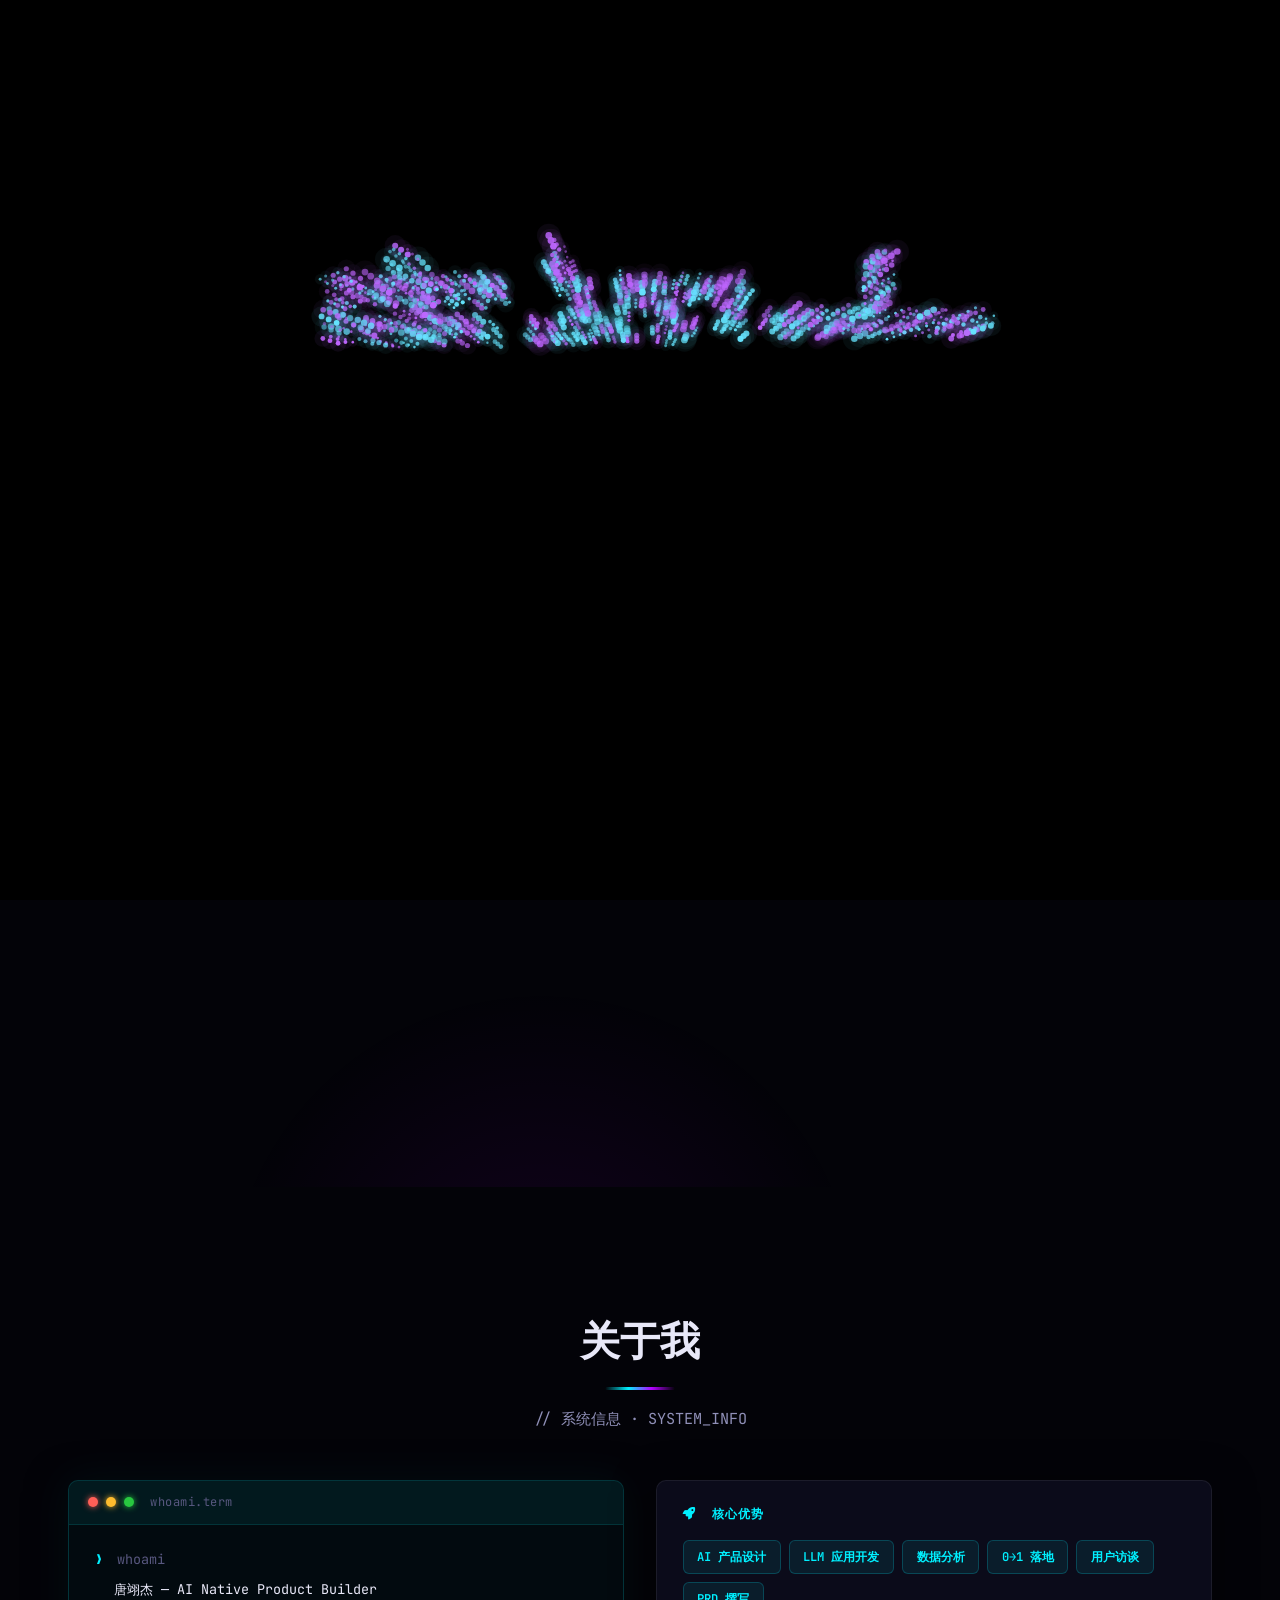
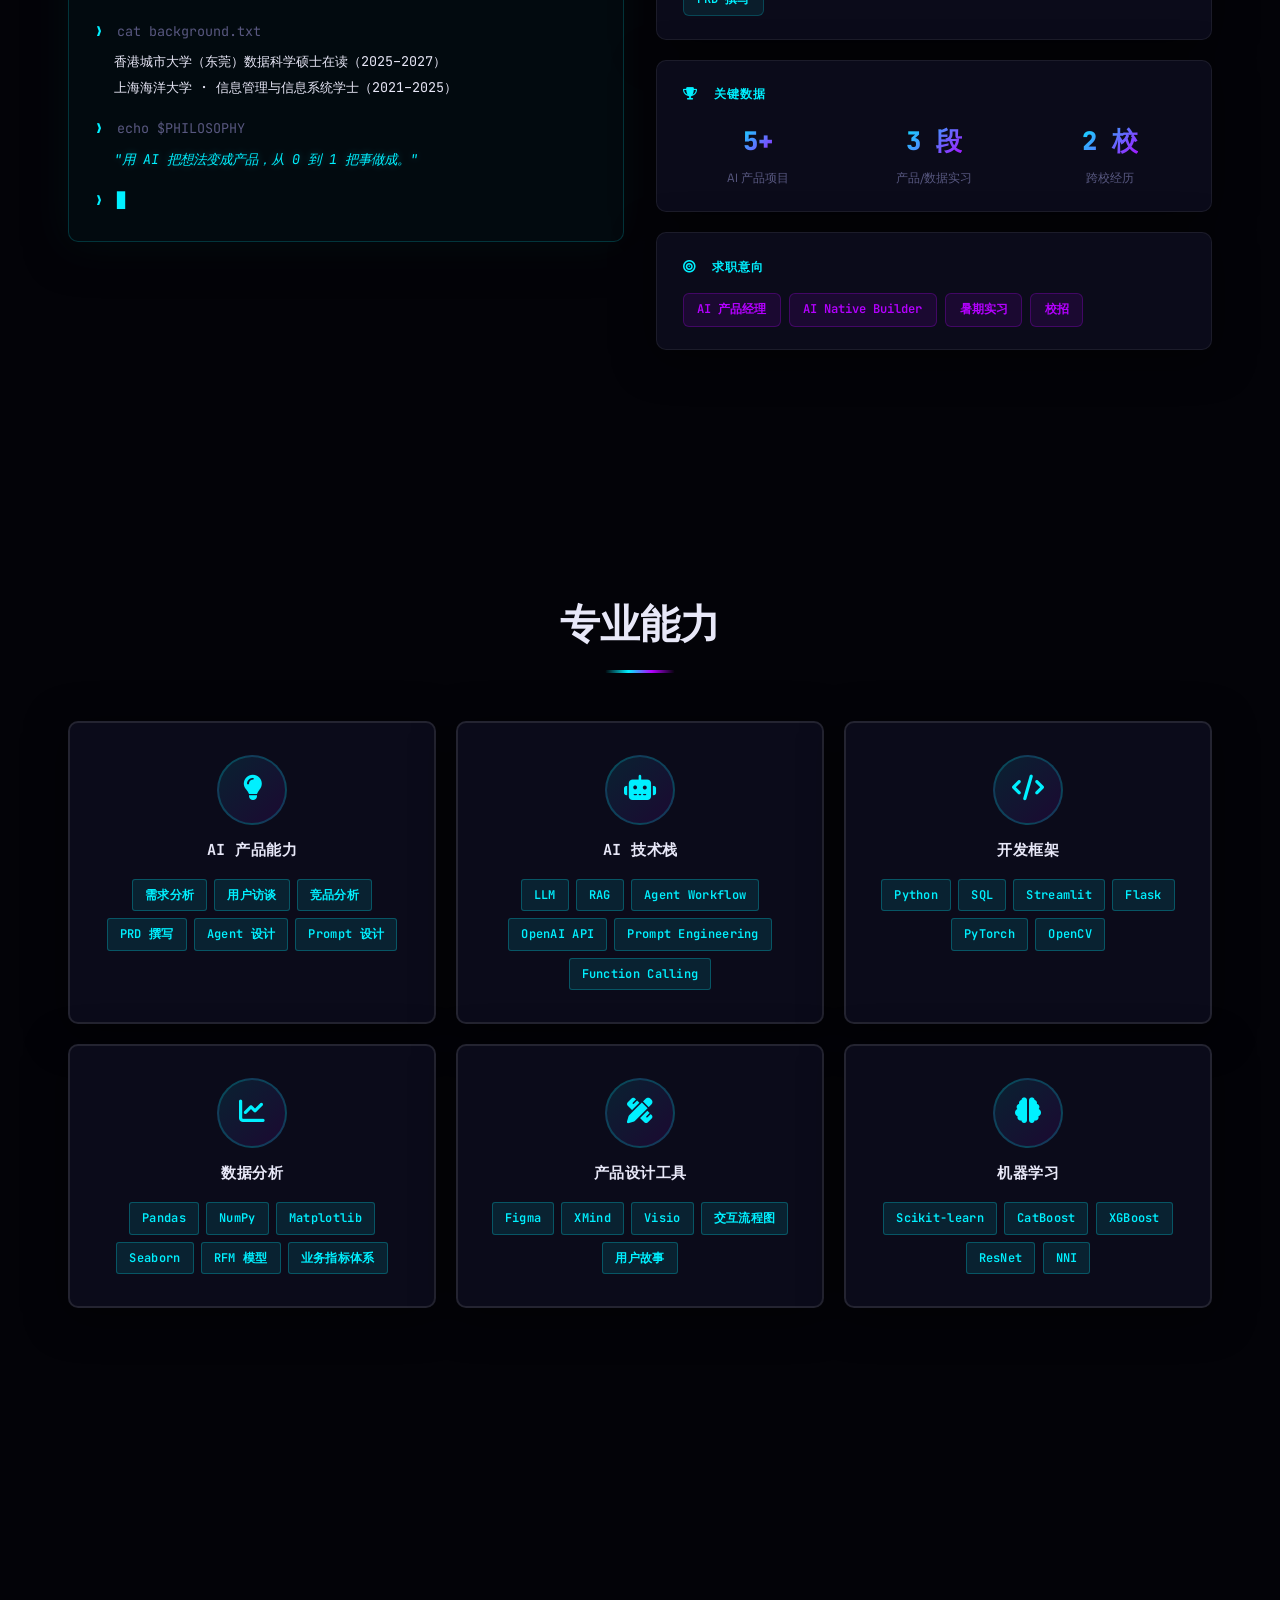
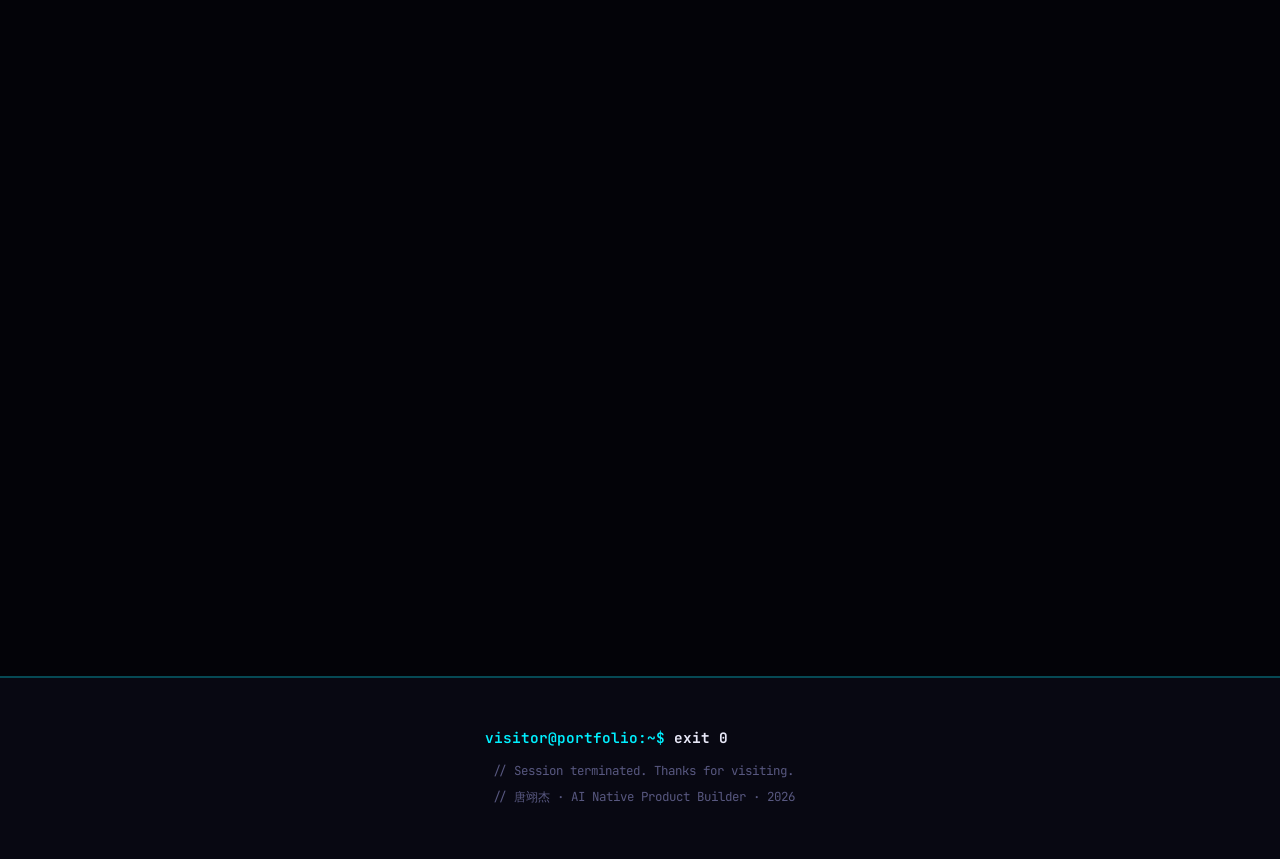
==== commit 2f9c6356: "feat: add VoicePixel Studio project, update stats to 5+" ====
--- a/index.html
+++ b/index.html
@@ -80,7 +80,7 @@
                         </div>
                         <div class="hero-stats">
                             <div class="hero-stat">
-                                <span class="number">4+</span>
+                                <span class="number">5+</span>
                                 <span class="label">AI 产品项目</span>
                             </div>
                             <div class="hero-stat">
@@ -152,7 +152,7 @@
                         <div class="about-card-title"><i class="fas fa-trophy"></i> 关键数据</div>
                         <div class="about-stats">
                             <div class="about-stat">
-                                <span class="as-num">4+</span>
+                                <span class="as-num">5+</span>
                                 <span class="as-label">AI 产品项目</span>
                             </div>
                             <div class="about-stat">
@@ -366,7 +366,34 @@
                     </div>
                 </div>
 
-                <!-- Project 5: 建筑图像评估 -->
+                <!-- Project 5: VoiceFlow Canvas -->
+                <div class="project-card featured" data-category="ai-product">
+                    <div class="project-icon icon-3d">
+                        <i class="fas fa-microphone"></i>
+                    </div>
+                    <div class="featured-badge">⭐ AI 产品</div>
+                    <h3>VoicePixel Studio — AI 语音绘图工具</h3>
+                    <p class="project-tech">React 19 · TypeScript · Vite · DashScope ASR · MiMo LLM</p>
+                    <p>面向七牛云 xEngineer 暑期实训营题目二的纯语音像素绘图工具。用户通过中文语音完成绘图创作、追加修改、撤销、导出，系统将语音转文本后由 LLM 解析为 Pixel DSL，再经 Canvas 逐像素绘制。包含完整 PRD、设计文档、提交检查清单。</p>
+                    <div class="card-expand">
+                        <div class="card-expand-inner">
+                            <strong>语音闭环：</strong>ASR识别 → LLM解析DSL → Canvas执行 | <strong>114 commits</strong> | 40x28像素画布
+                        </div>
+                    </div>
+                    <div class="project-links">
+                        <a href="https://github.com/Moshenluo/voiceflow-canvas" target="_blank" class="btn-link">
+                            <i class="fab fa-github"></i> 查看代码
+                        </a>
+                        <a href="https://voiceflow-canvas.vercel.app" target="_blank" class="btn-link demo">
+                            <i class="fas fa-external-link-alt"></i> Live Demo
+                        </a>
+                        <a href="https://www.bilibili.com/video/BV17kJs6JECK" target="_blank" class="btn-link bilibili">
+                            <i class="fa-brands fa-bilibili"></i> 演示视频
+                        </a>
+                    </div>
+                </div>
+
+                <!-- Project 6: 建筑图像评估 -->
                 <div class="project-card" data-category="ml">
                     <div class="project-icon icon-3d">
                         <i class="fas fa-image"></i>
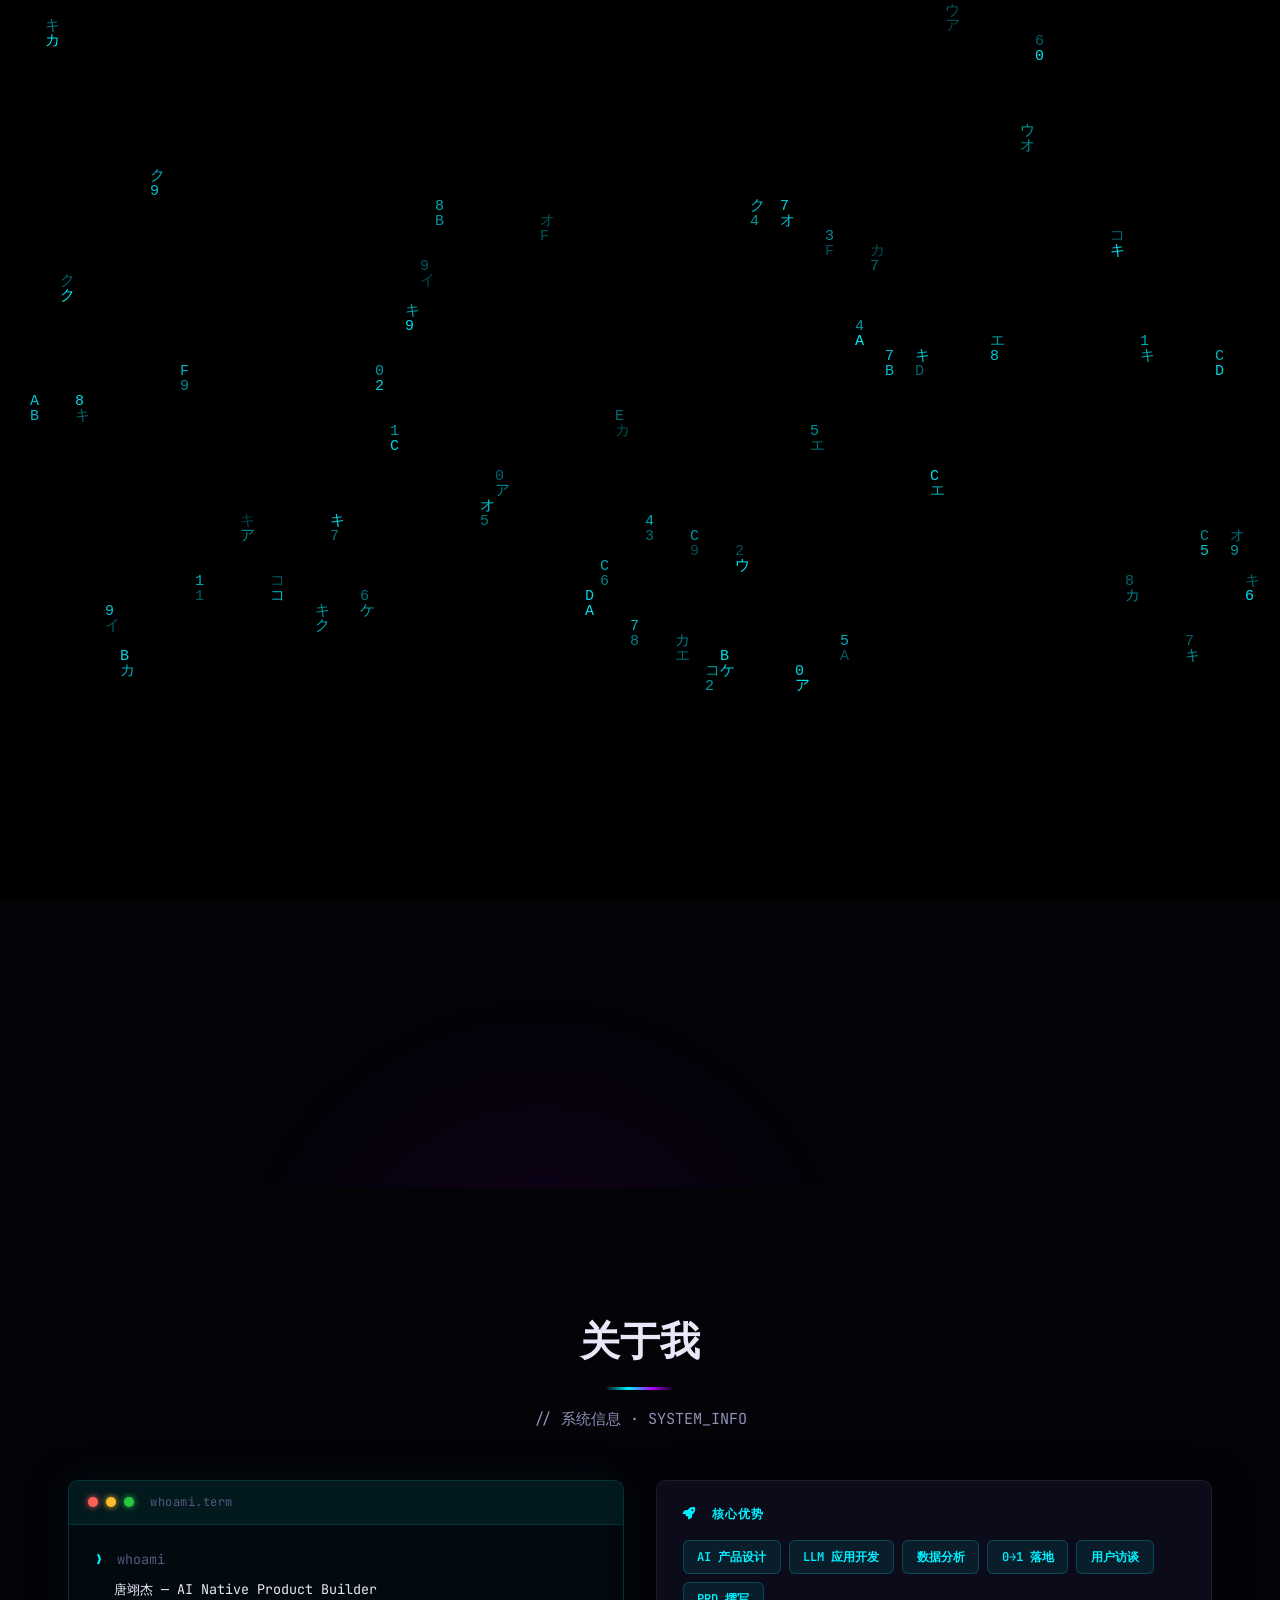
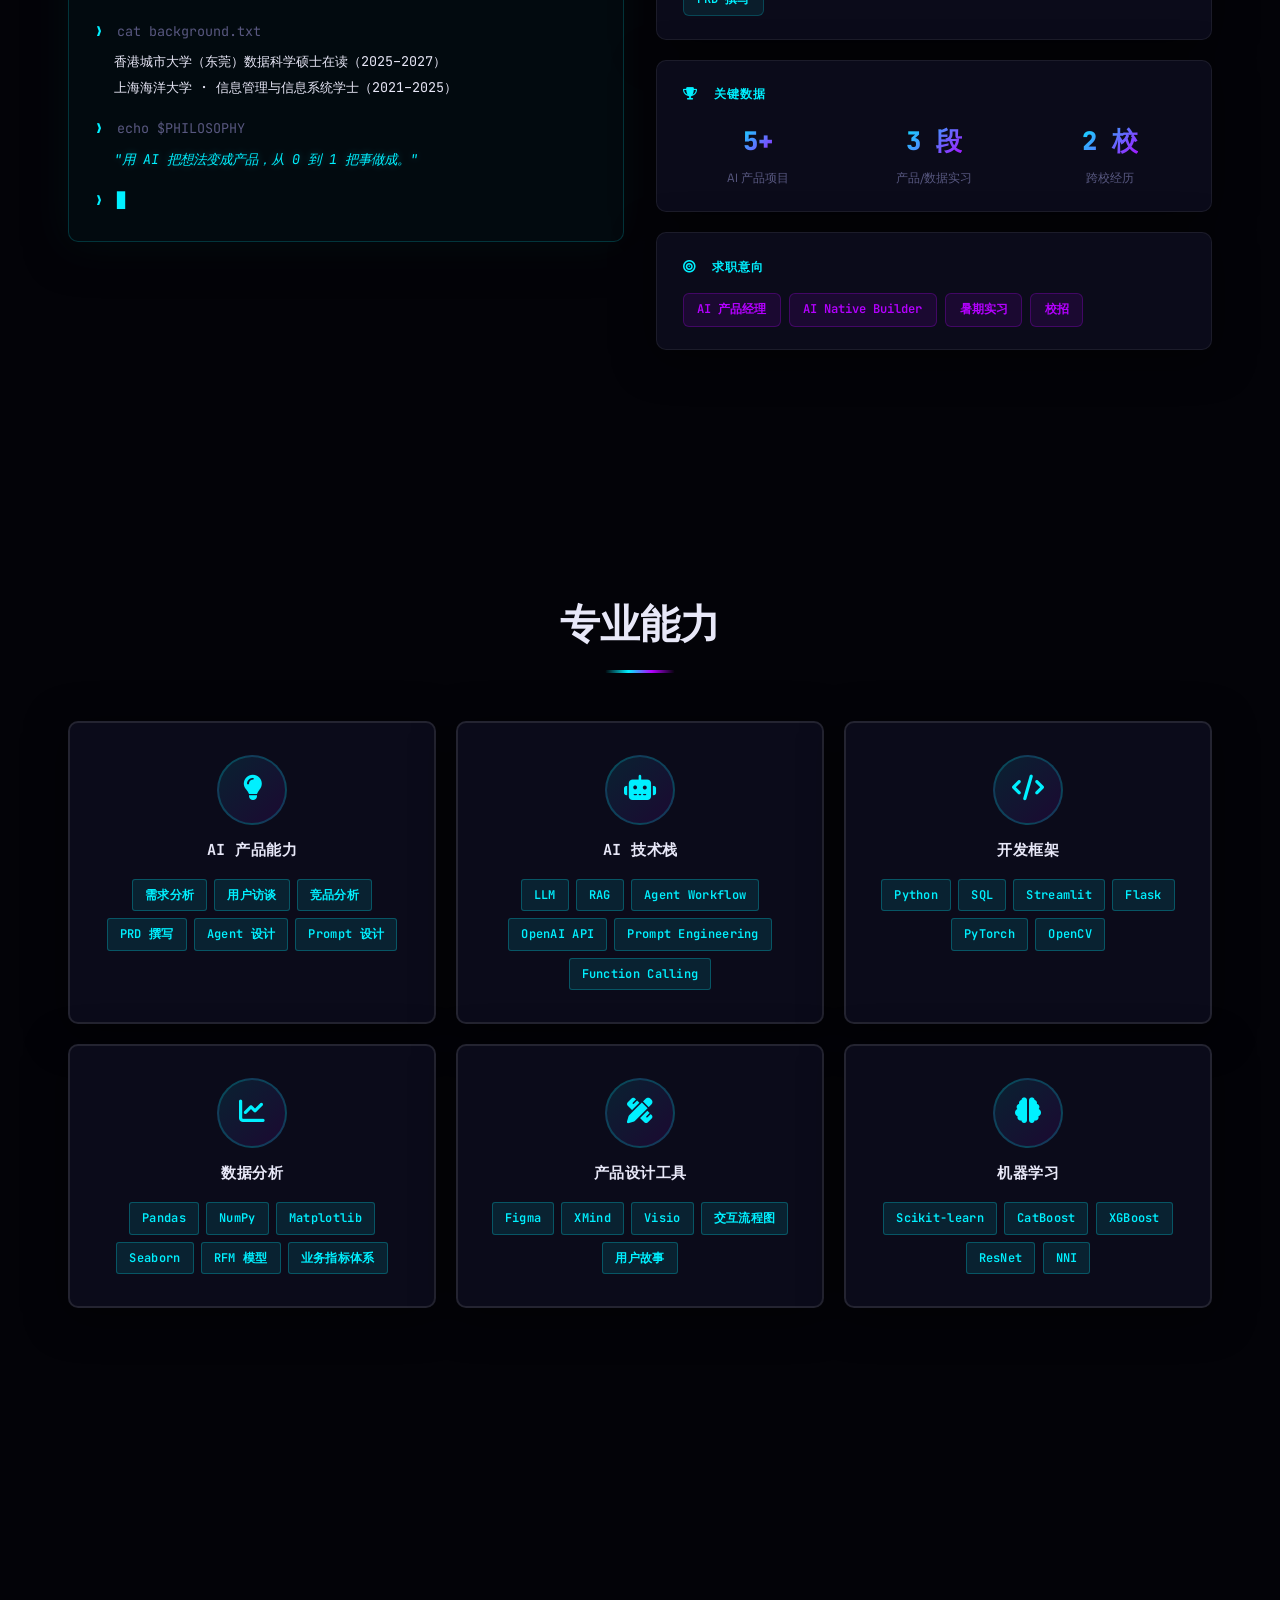
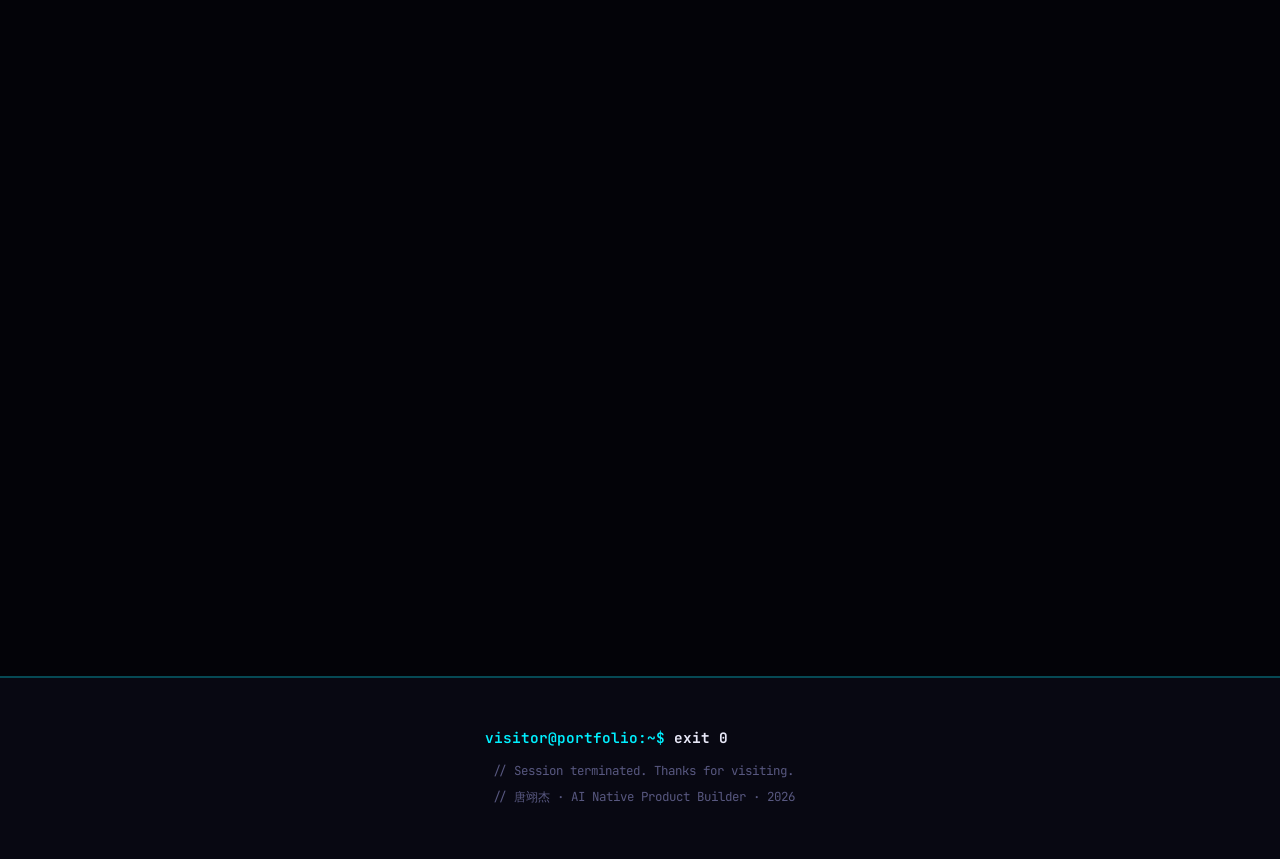
==== commit cd9fb02e: "refactor: remove particle system, clean matrix→CRT direct transition" ====
--- a/index.html
+++ b/index.html
@@ -13,16 +13,9 @@
     <link rel="stylesheet" href="https://cdnjs.cloudflare.com/ajax/libs/font-awesome/6.4.0/css/all.min.css">
 </head>
 <body>
-    <!-- ═══════════════════════════════════════════
-         开场动画覆盖层 — 矩阵雨 + 粒子汇聚 + 爆炸
-         ═══════════════════════════════════════════ -->
+    <!-- 开场动画覆盖层 — 矩阵雨 -->
     <div id="intro-overlay">
         <canvas id="matrix-canvas"></canvas>
-        <canvas id="particle-canvas"></canvas>
-        <div id="intro-text-container">
-            <div id="intro-name" class="intro-name-hidden">唐翊杰</div>
-            <div id="intro-role" class="intro-role-hidden">AI Native Product Builder</div>
-        </div>
     </div>
 
     <!-- 鼠标光晕 -->
--- a/css/style.css
+++ b/css/style.css
@@ -517,14 +517,10 @@
 
 /* --- 项目卡片过滤动画 --- */
 .project-card {
-  transition: opacity 0.35s, transform 0.35s, max-height 0.35s, margin 0.35s, padding 0.35s, border-color 0.3s, box-shadow 0.3s;
-  max-height: 600px;
+  transition: opacity 0.3s, transform 0.3s, border-color 0.3s, box-shadow 0.3s;
 }
 .project-card.filter-hide {
-  opacity: 0; transform: scale(0.92); pointer-events: none;
-  max-height: 0; margin-top: 0; margin-bottom: 0;
-  padding-top: 0; padding-bottom: 0;
-  border-width: 0; overflow: hidden;
+  display: none;
 }
 .project-card > p {
   font-size: 0.9rem; color: var(--text-secondary); line-height: 1.7;
@@ -1085,42 +1081,8 @@
 #matrix-canvas {
   position: absolute; inset: 0; z-index: 1;
 }
-#particle-canvas {
-  position: absolute; inset: 0; z-index: 2;
-}
-#intro-text-container {
-  position: relative; z-index: 3;
-  text-align: center; pointer-events: none;
-}
-.intro-name-hidden {
-  font-family: var(--font-sans);
-  font-size: clamp(3rem, 10vw, 7rem);
-  font-weight: 900;
-  letter-spacing: 8px;
-  opacity: 0; color: #fff;
-  text-shadow: 0 0 40px rgba(0,240,255,0.5);
-  transition: opacity 0.6s ease, transform 0.6s ease, text-shadow 0.6s ease;
-  transform: scale(0.5);
-}
-.intro-name-visible {
-  opacity: 1; transform: scale(1);
-  text-shadow:
-    0 0 20px var(--cyan),
-    0 0 60px rgba(0,240,255,0.4),
-    0 0 120px rgba(180,0,255,0.3);
-}
-.intro-role-hidden {
-  font-family: var(--font-mono);
-  font-size: clamp(0.9rem, 2.5vw, 1.5rem);
-  color: var(--text-dim);
-  margin-top: 1rem; opacity: 0;
-  transition: opacity 0.8s ease 0.3s, color 0.8s ease;
-}
-.intro-role-visible {
-  opacity: 1; color: var(--cyan);
-  text-shadow: 0 0 15px rgba(0,240,255,0.4);
-}
-/* ═══════════════════════════════════════════════════════
+
+/* ═══════════════════════════════════════════════════════
    CRT 显示器外壳 — 纯文字展示用
    ═══════════════════════════════════════════════════════ */
 #crt-container {
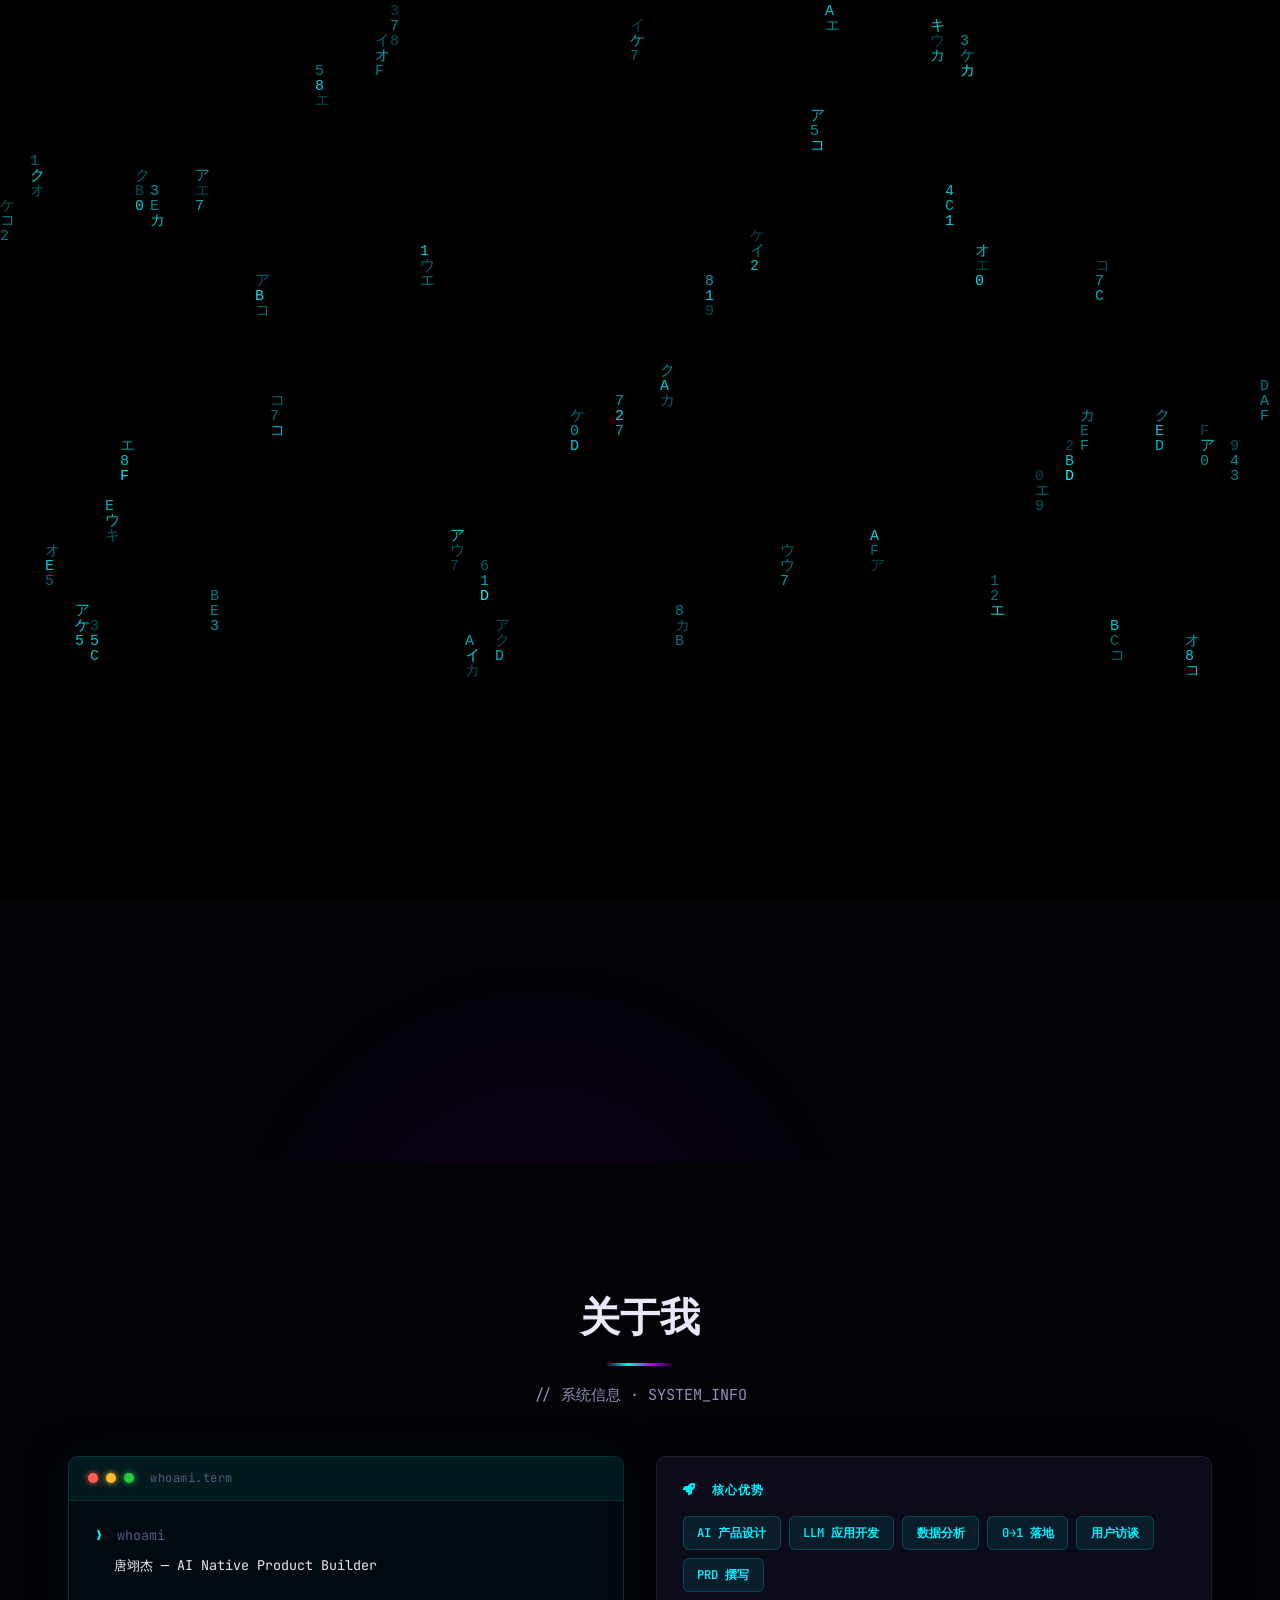
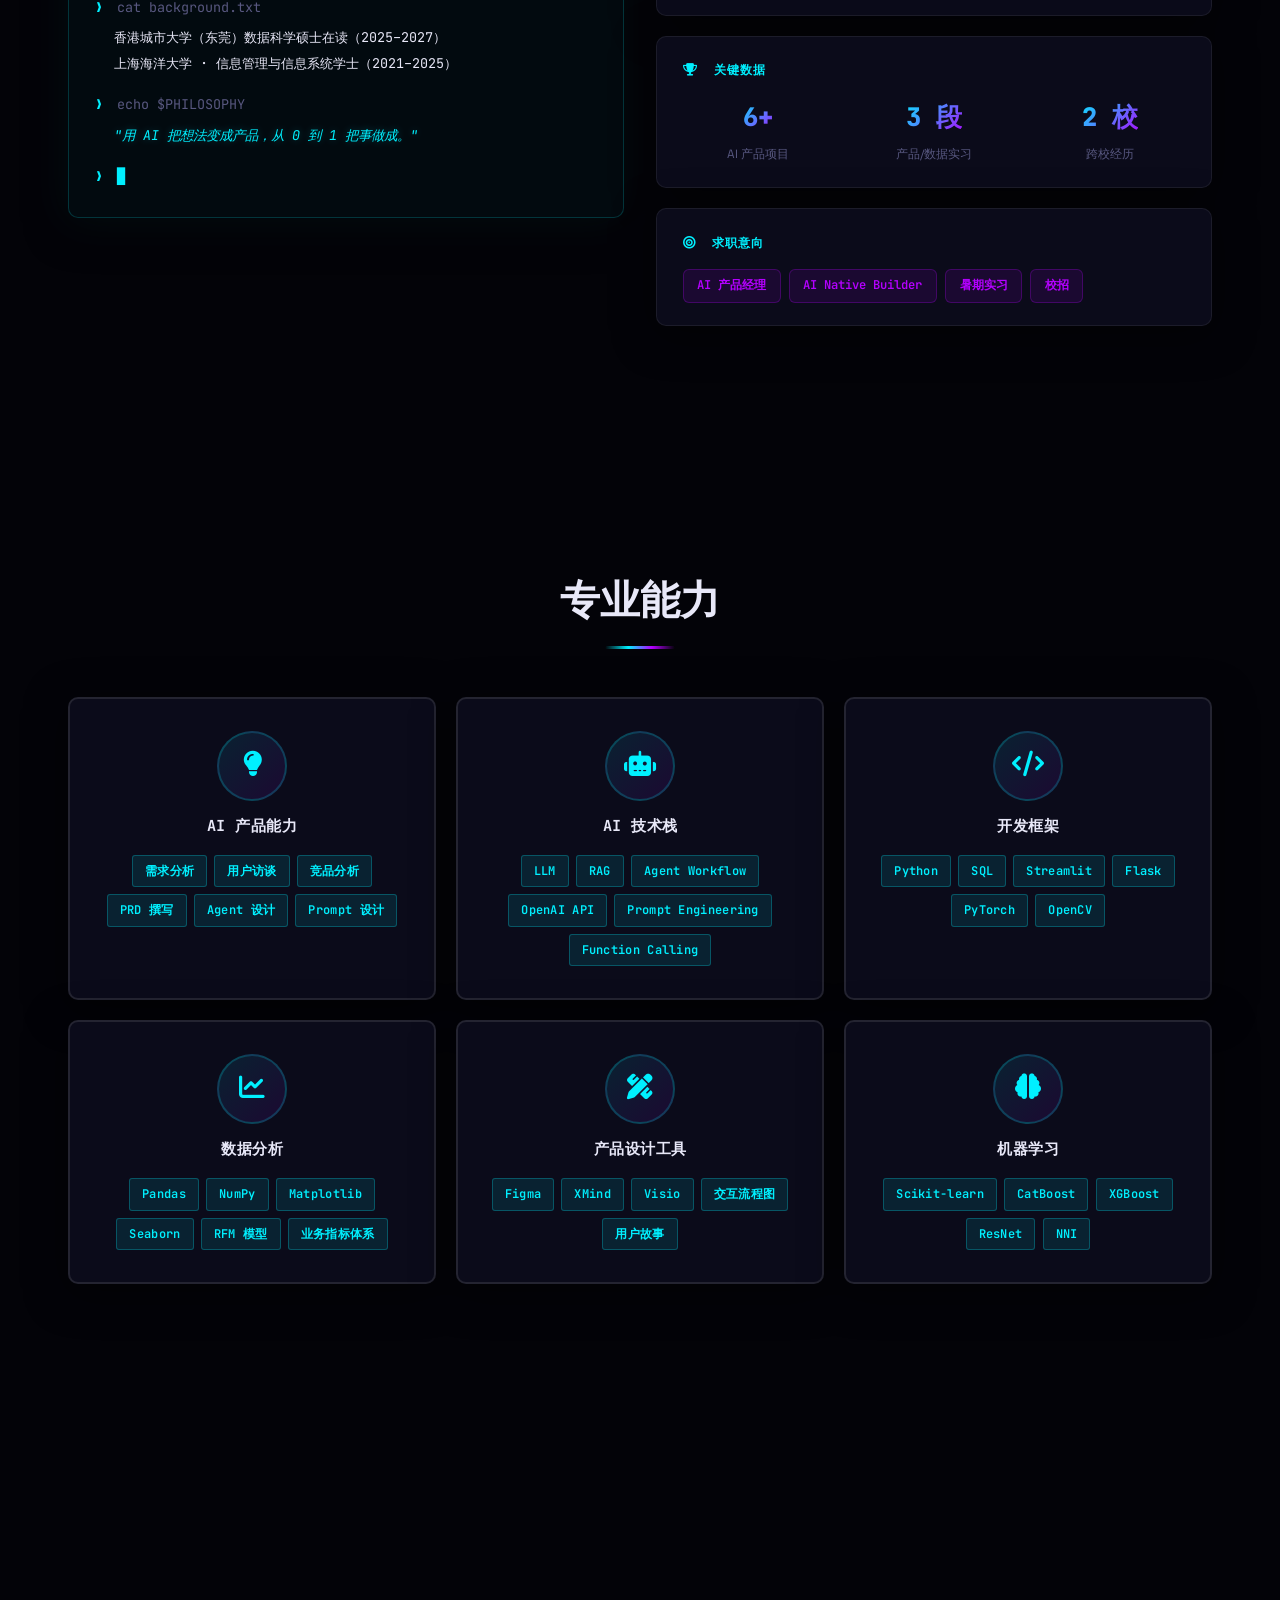
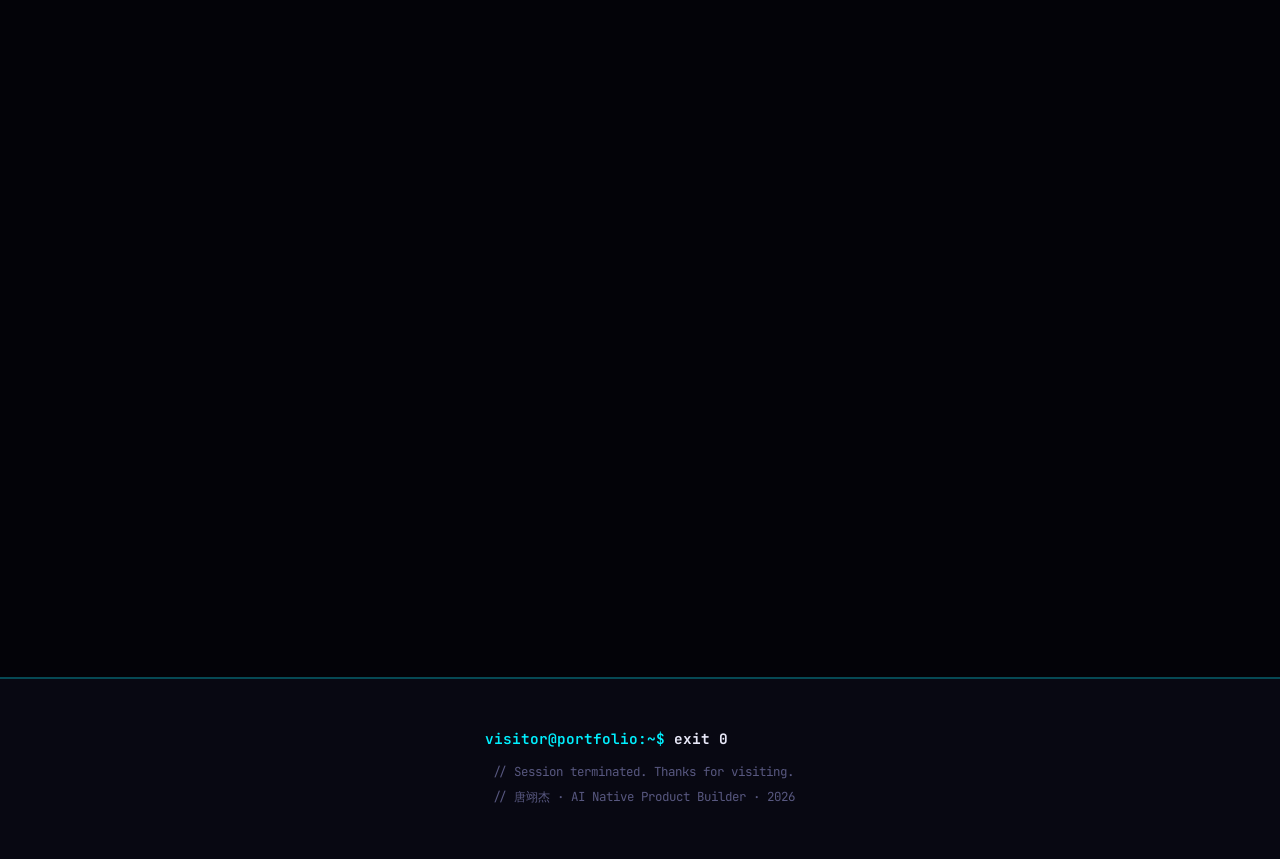
==== commit 55a6b7af: "feat: add 命运裂隙 AI Roguelike Game project" ====
--- a/index.html
+++ b/index.html
@@ -73,7 +73,7 @@
                         </div>
                         <div class="hero-stats">
                             <div class="hero-stat">
-                                <span class="number">5+</span>
+                                <span class="number">6+</span>
                                 <span class="label">AI 产品项目</span>
                             </div>
                             <div class="hero-stat">
@@ -145,7 +145,7 @@
                         <div class="about-card-title"><i class="fas fa-trophy"></i> 关键数据</div>
                         <div class="about-stats">
                             <div class="about-stat">
-                                <span class="as-num">5+</span>
+                                <span class="as-num">6+</span>
                                 <span class="as-label">AI 产品项目</span>
                             </div>
                             <div class="about-stat">
@@ -386,7 +386,31 @@
                     </div>
                 </div>
 
-                <!-- Project 6: 建筑图像评估 -->
+                <!-- Project 6: 命运裂隙 -->
+                <div class="project-card featured" data-category="ai-product">
+                    <div class="project-icon icon-3d">
+                        <i class="fas fa-dice-d20"></i>
+                    </div>
+                    <div class="featured-badge">🏆 AI 产品</div>
+                    <h3>命运裂隙 — AI Roguelike 游戏</h3>
+                    <p class="project-tech">Next.js · TypeScript · AI API · Canvas · Prisma</p>
+                    <p>全栈 AI 驱动的 Roguelike 回合制 RPG。AI 实时生成敌人、事件、技能觉醒、叙事旁白和进化路线。包含天赋系统、装备共鸣、世界地图探索、成就系统和每日挑战模式。</p>
+                    <div class="card-expand">
+                        <div class="card-expand-inner">
+                            <strong>AI 全面驱动：</strong>战斗AI · 事件生成 · 技能觉醒 · 进化系统 | <strong>完整Roguelike闭环</strong>
+                        </div>
+                    </div>
+                    <div class="project-links">
+                        <a href="https://github.com/Moshenluo/mingyunliexi" target="_blank" class="btn-link">
+                            <i class="fab fa-github"></i> 查看代码
+                        </a>
+                        <a href="https://minghunjuexing.space-z.ai/" target="_blank" class="btn-link demo">
+                            <i class="fas fa-external-link-alt"></i> 在线体验
+                        </a>
+                    </div>
+                </div>
+
+                <!-- Project 7: 建筑图像评估 -->
                 <div class="project-card" data-category="ml">
                     <div class="project-icon icon-3d">
                         <i class="fas fa-image"></i>
--- a/css/style.css
+++ b/css/style.css
@@ -161,14 +161,6 @@
   position: relative; z-index: 1;
 }
 .hero-text { max-width: 720px; margin: 0 auto; }
-
-.terminal-hero {
-  margin-bottom: 1.5rem;
-  text-align: center;
-  max-width: 720px;
-  margin-left: auto; margin-right: auto;
-  min-height: 160px;
-}
 
 .tagline {
   font-family: var(--font-sans); font-size: 1.1rem;
@@ -1171,10 +1163,11 @@
 }
 .hero-line-role {
   font-family: var(--font-mono);
-  font-size: clamp(0.85rem, 1.8vw, 1.1rem);
+  font-size: clamp(0.82rem, 1.6vw, 1.05rem);
   color: var(--text-secondary);
-  letter-spacing: 1px;
+  letter-spacing: 0.5px;
   margin: 0.3rem 0 0;
+  white-space: nowrap;
 }
 .hero-line-status {
   font-family: var(--font-mono);
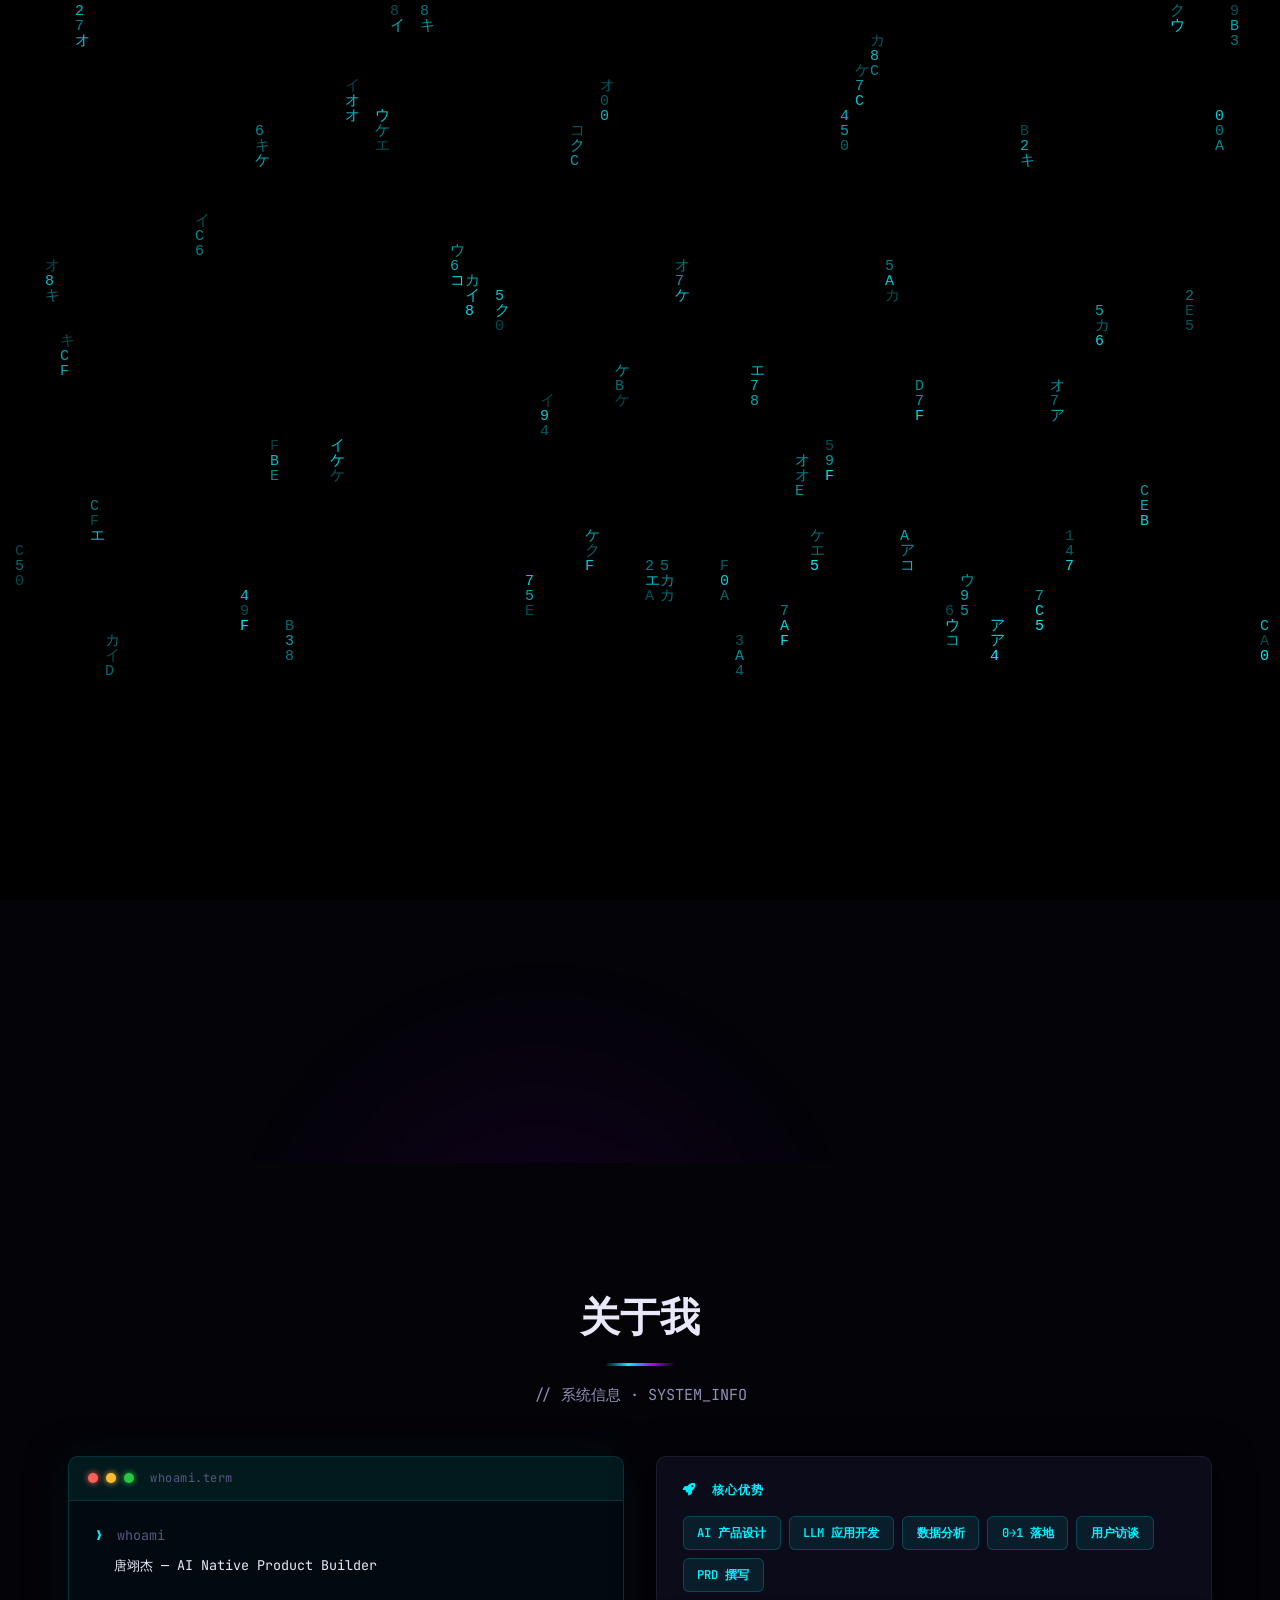
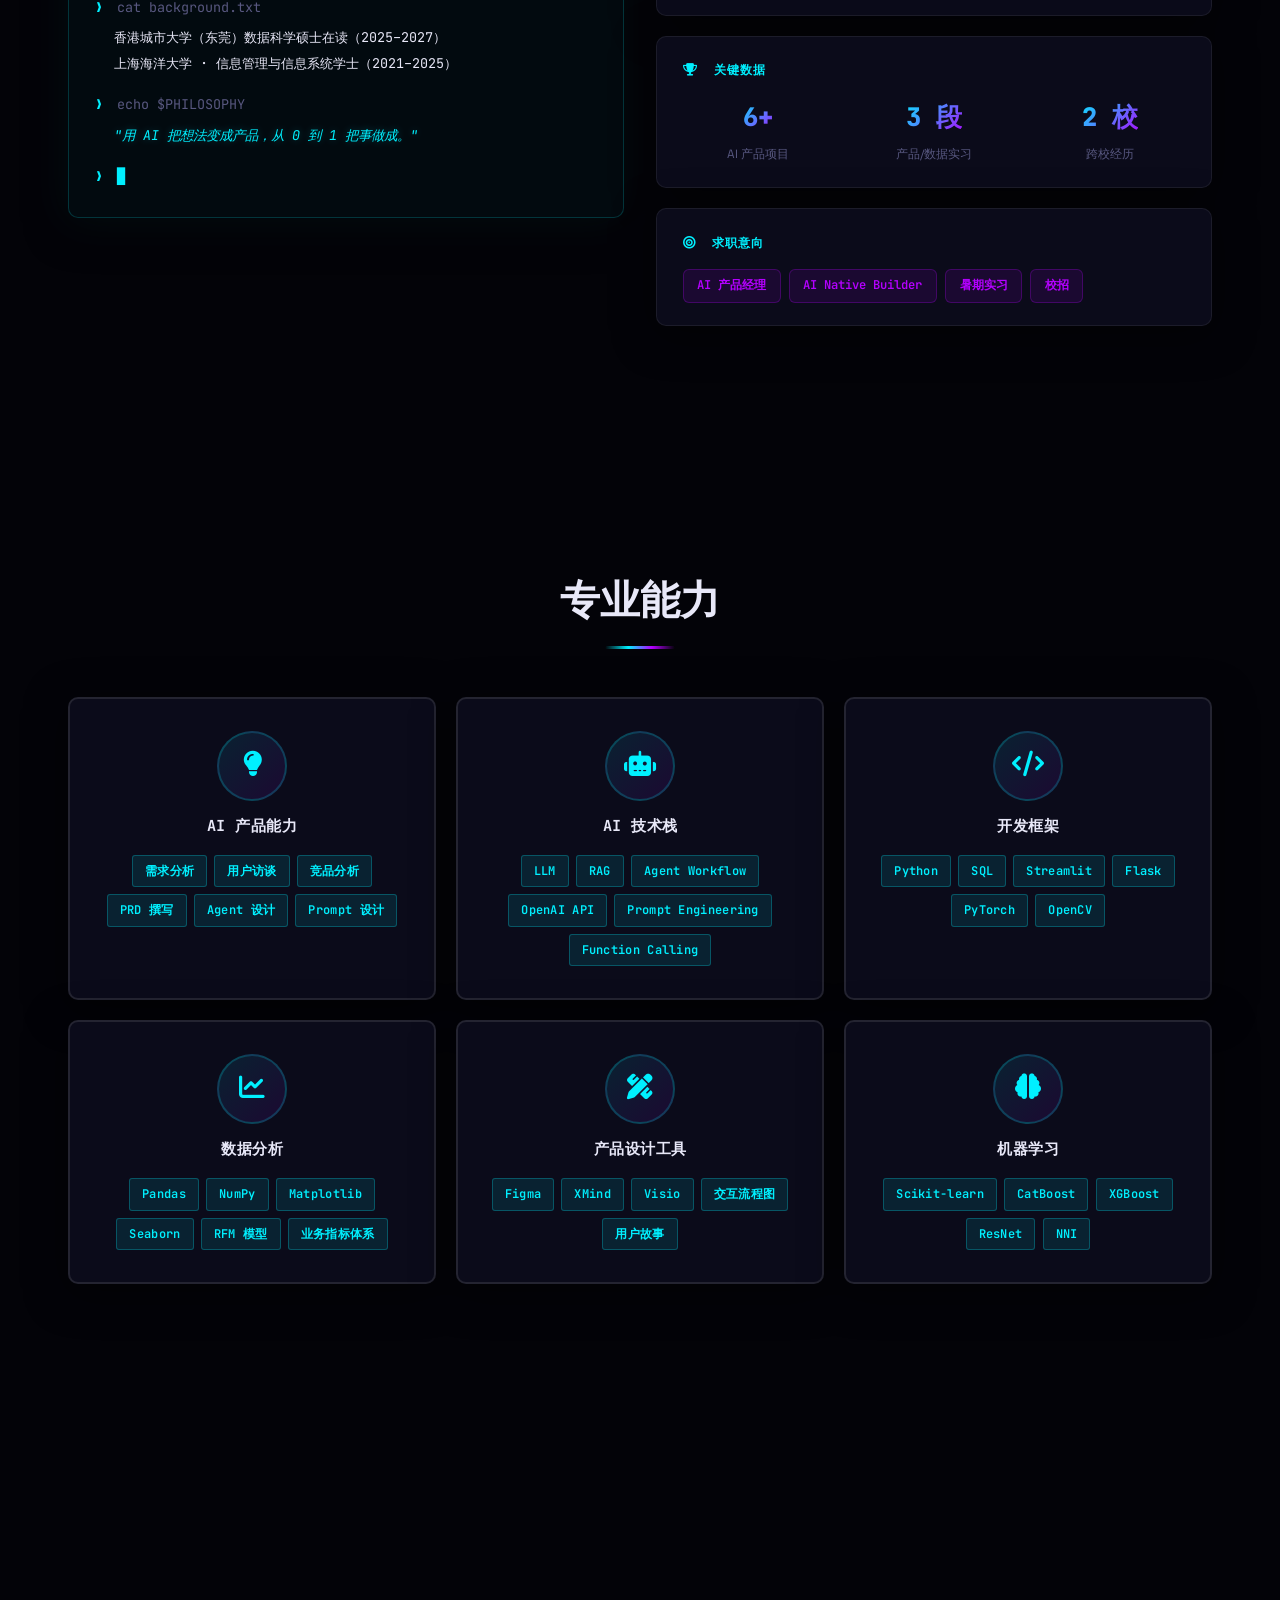
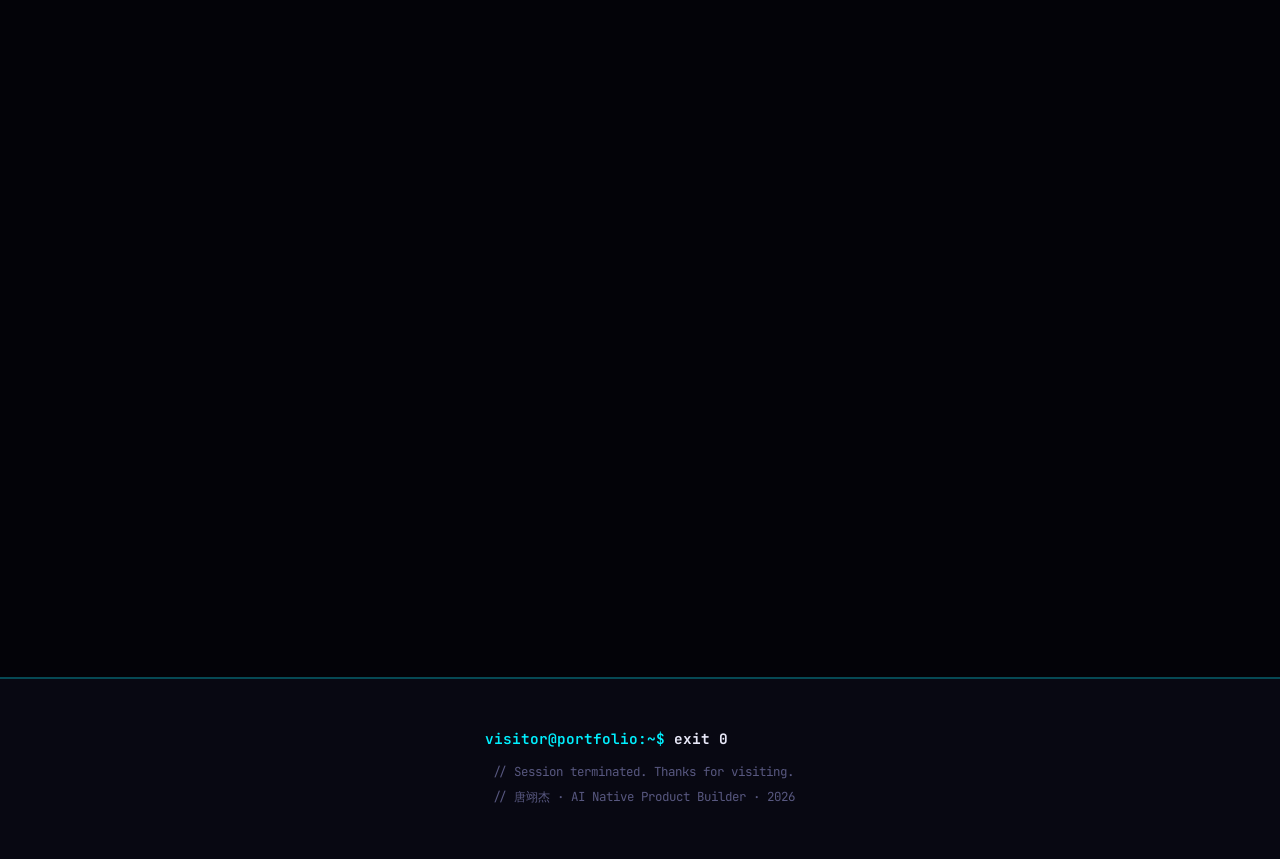
==== commit 61a5be75: "fix: switch FA CDN to bootcdn, replace pro icon fa-dice-d20 with fa-dragon" ====
--- a/index.html
+++ b/index.html
@@ -10,7 +10,7 @@
     <link rel="preconnect" href="https://fonts.gstatic.com" crossorigin>
     <link href="https://fonts.googleapis.com/css2?family=Space+Grotesk:wght@300;400;500;600;700;800;900&family=JetBrains+Mono:wght@400;500;700;800&display=swap" rel="stylesheet">
     <link rel="stylesheet" href="css/style.css">
-    <link rel="stylesheet" href="https://cdnjs.cloudflare.com/ajax/libs/font-awesome/6.4.0/css/all.min.css">
+    <link rel="stylesheet" href="https://cdn.bootcdn.net/ajax/libs/font-awesome/6.4.0/css/all.min.css">
 </head>
 <body>
     <!-- 开场动画覆盖层 — 矩阵雨 -->
@@ -389,7 +389,7 @@
                 <!-- Project 6: 命运裂隙 -->
                 <div class="project-card featured" data-category="ai-product">
                     <div class="project-icon icon-3d">
-                        <i class="fas fa-dice-d20"></i>
+                        <i class="fas fa-dragon"></i>
                     </div>
                     <div class="featured-badge">🏆 AI 产品</div>
                     <h3>命运裂隙 — AI Roguelike 游戏</h3>
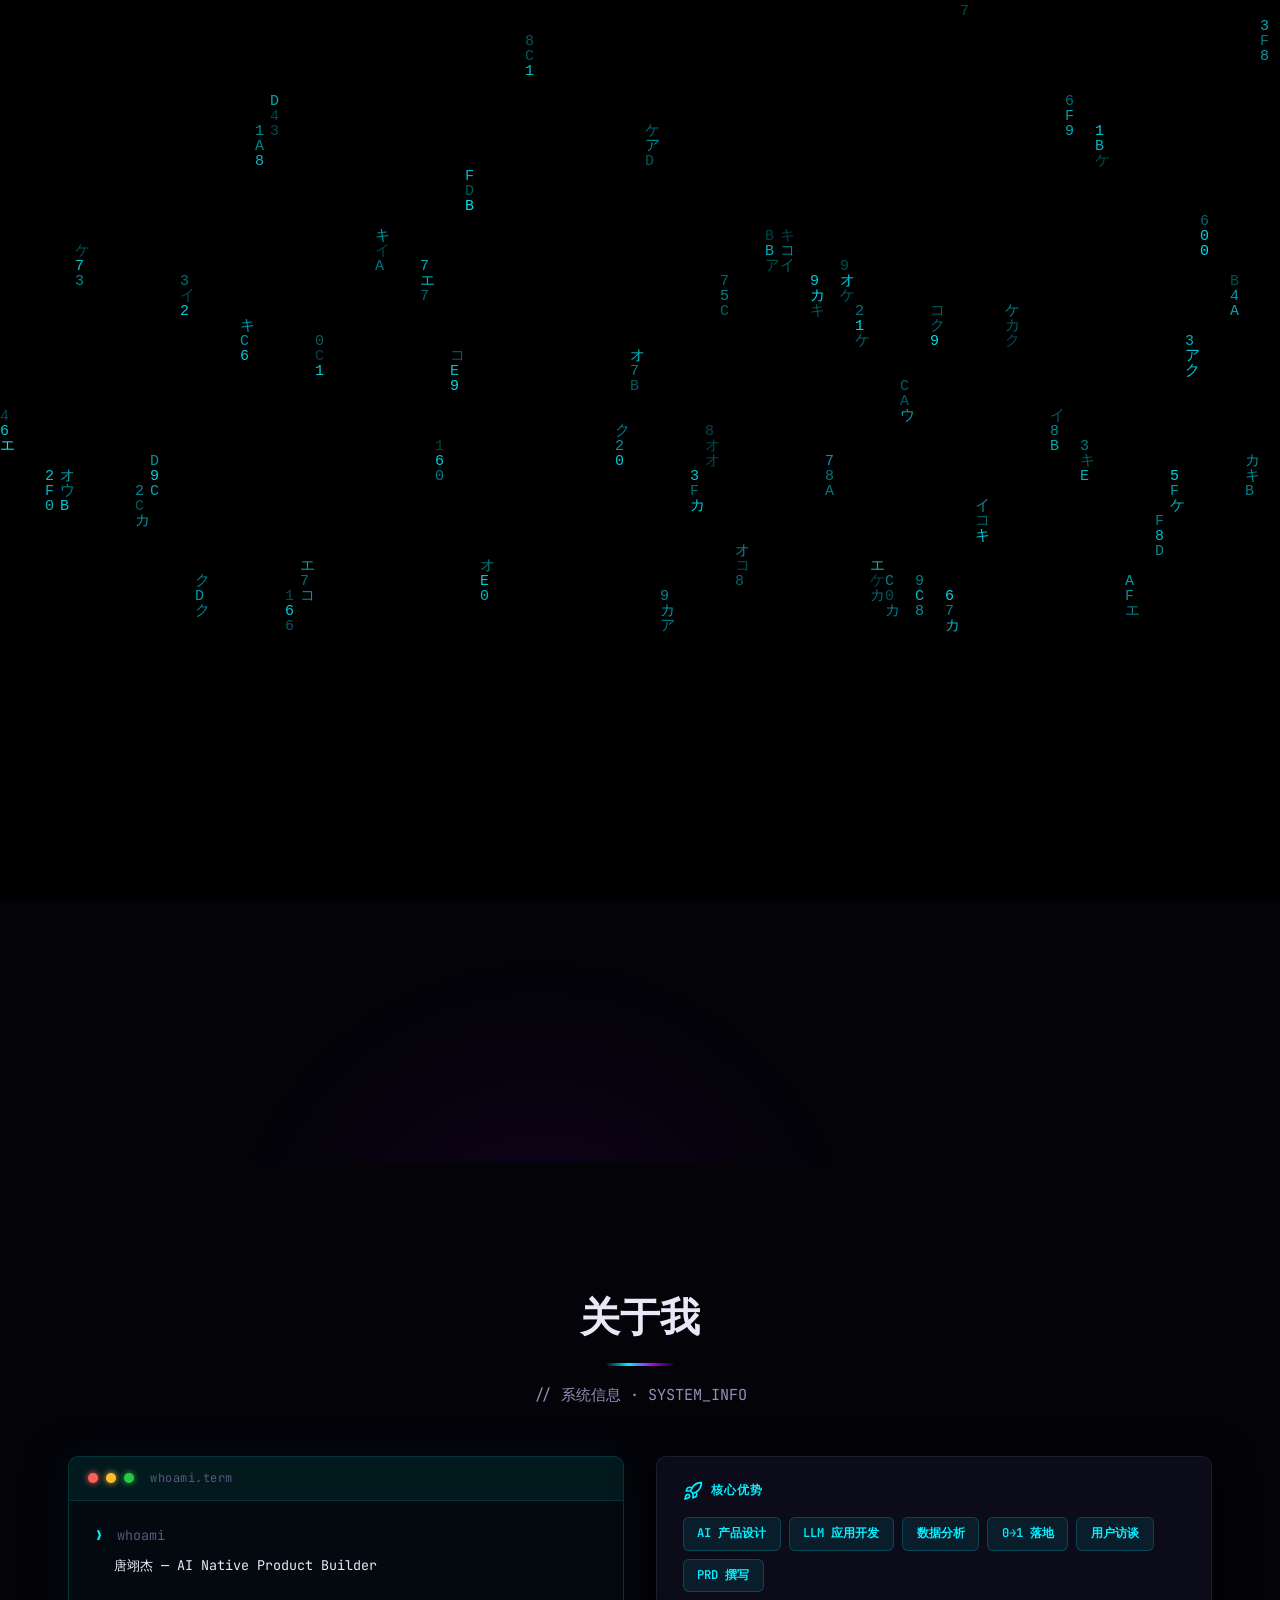
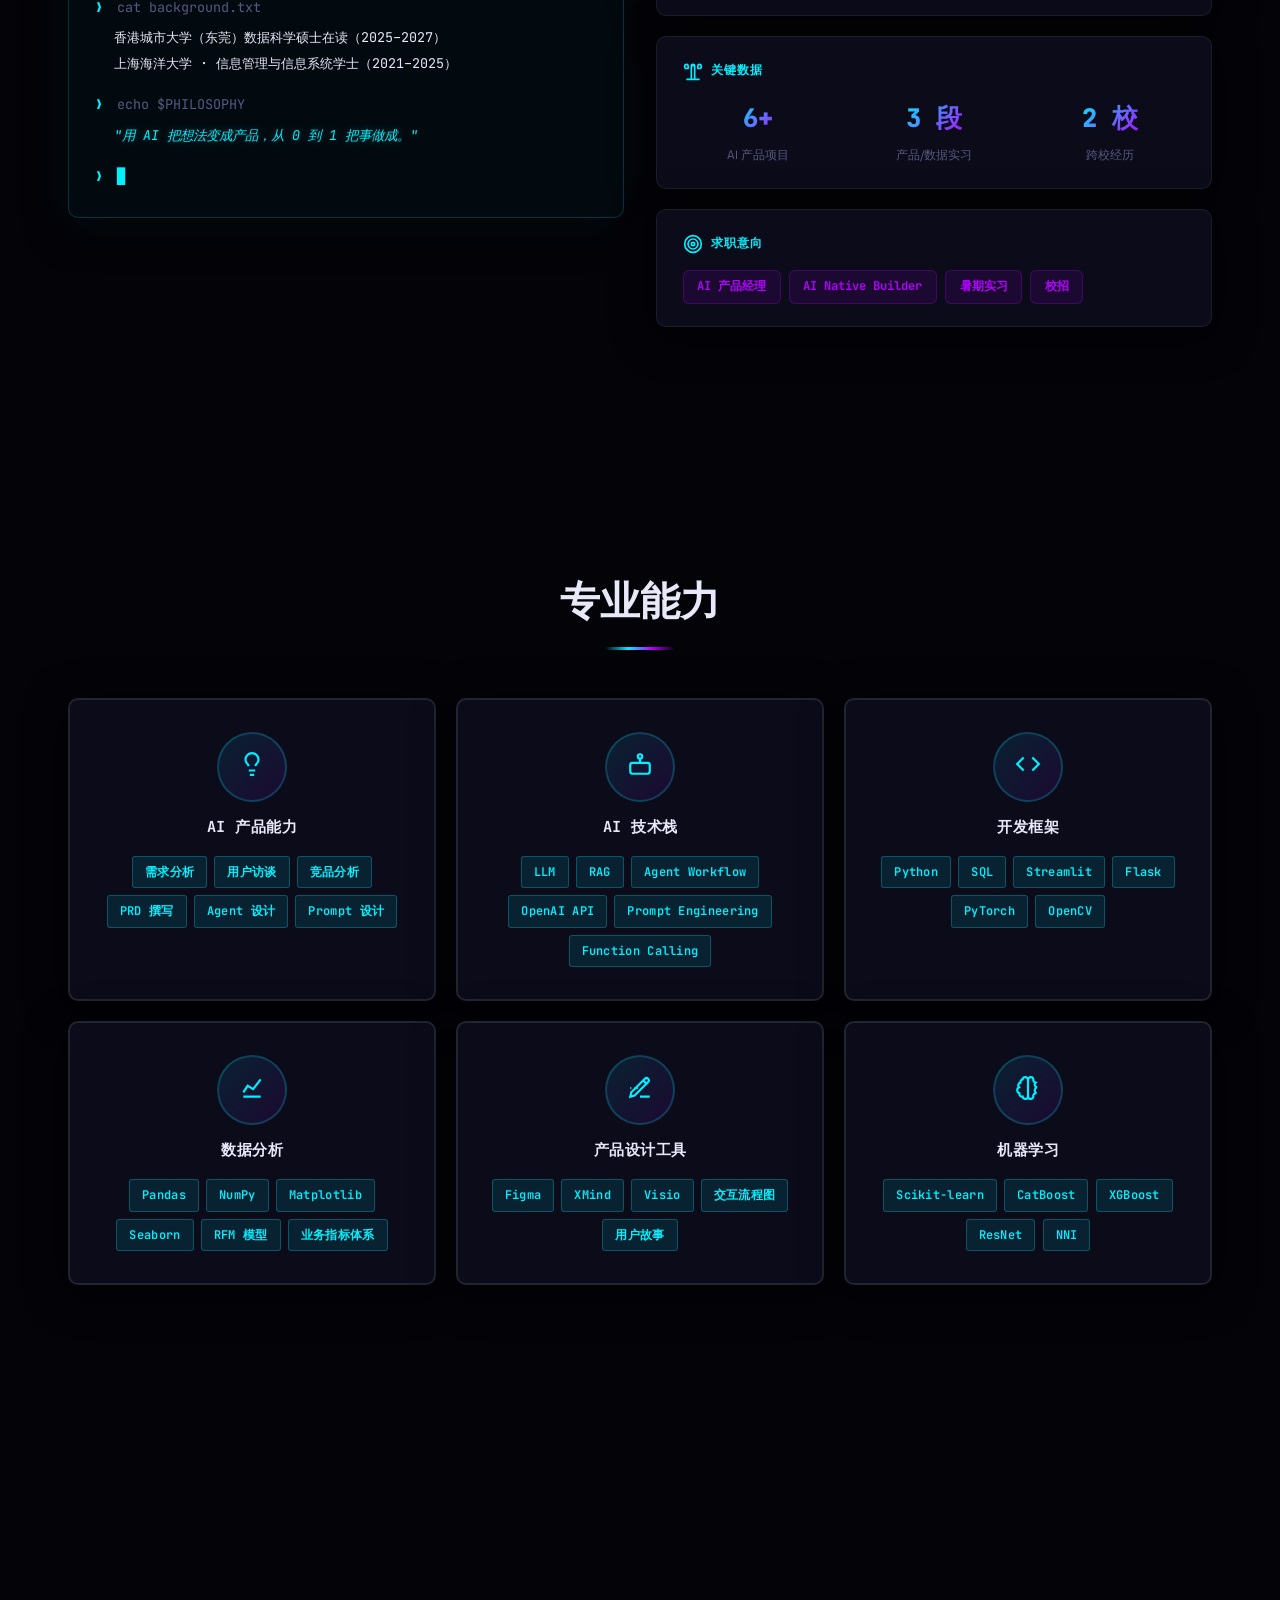
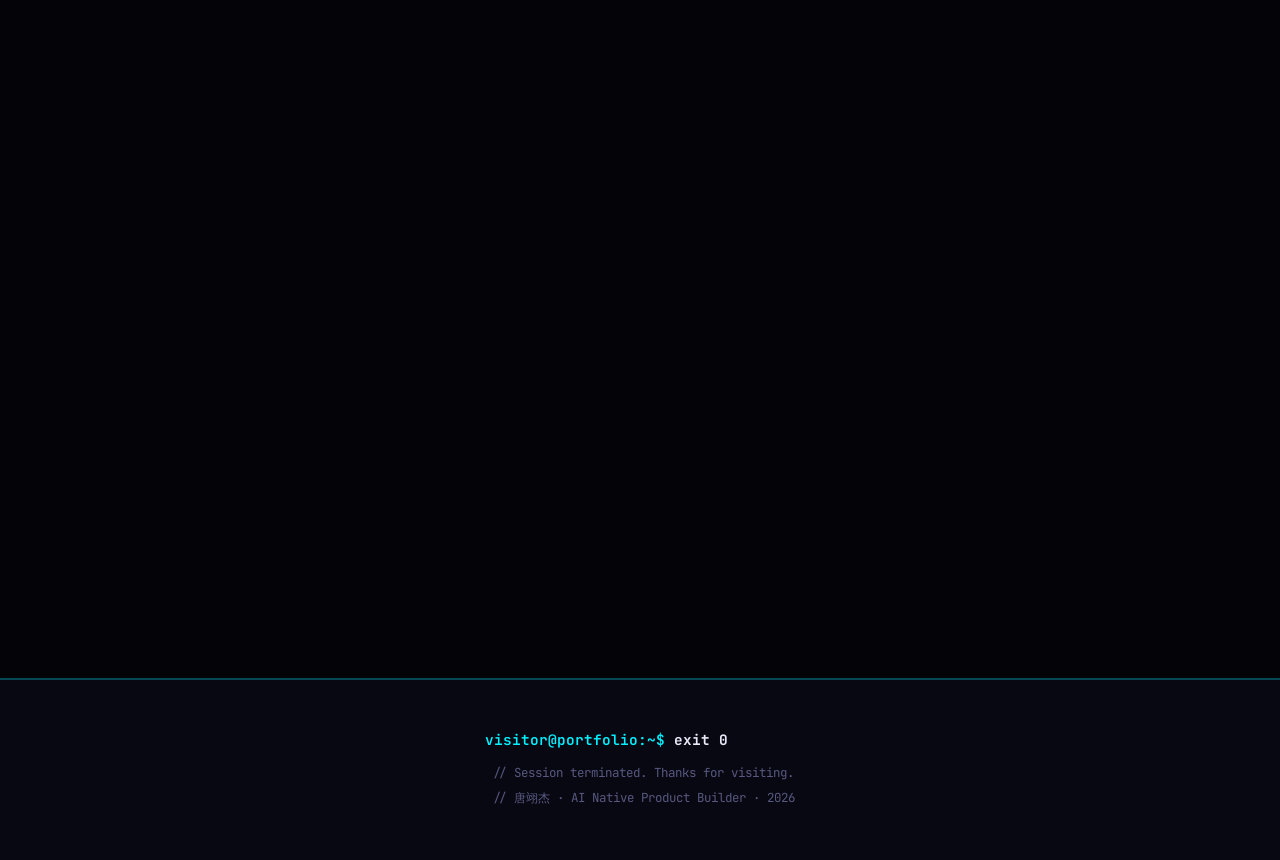
==== commit 2f3a6fef: "fix: replace Font Awesome CDN with inline SVG icons for reliability" ====
--- a/index.html
+++ b/index.html
@@ -10,7 +10,6 @@
     <link rel="preconnect" href="https://fonts.gstatic.com" crossorigin>
     <link href="https://fonts.googleapis.com/css2?family=Space+Grotesk:wght@300;400;500;600;700;800;900&family=JetBrains+Mono:wght@400;500;700;800&display=swap" rel="stylesheet">
     <link rel="stylesheet" href="css/style.css">
-    <link rel="stylesheet" href="https://cdn.bootcdn.net/ajax/libs/font-awesome/6.4.0/css/all.min.css">
 </head>
 <body>
     <!-- 开场动画覆盖层 — 矩阵雨 -->
@@ -68,8 +67,8 @@
                             <a href="Resume.pdf" class="btn btn-secondary" download>下载简历 PDF</a>
                         </div>
                         <div class="hero-meta">
-                            <span><i class="fas fa-map-marker-alt"></i> 广东东莞</span>
-                            <span><i class="fas fa-calendar-check"></i> 2026.06 可入职实习</span>
+                            <span><svg class="icon" width="20" height="20" viewBox="0 0 24 24" fill="none" stroke="currentColor" stroke-width="2"><path d="M21 10c0 7-9 13-9 13s-9-6-9-13a9 9 0 0118 0z"/><circle cx="12" cy="10" r="3"/></svg> 广东东莞</span>
+                            <span><svg class="icon" width="20" height="20" viewBox="0 0 24 24" fill="none" stroke="currentColor" stroke-width="2"><rect x="3" y="4" width="18" height="18" rx="2" ry="2"/><line x1="16" y1="2" x2="16" y2="6"/><line x1="8" y1="2" x2="8" y2="6"/><line x1="3" y1="10" x2="21" y2="10"/><polyline points="9 16 11 18 15 14"/></svg> 2026.06 可入职实习</span>
                         </div>
                         <div class="hero-stats">
                             <div class="hero-stat">
@@ -86,9 +85,9 @@
                             </div>
                         </div>
                         <div class="social-links">
-                            <a href="https://github.com/Moshenluo" target="_blank"><i class="fab fa-github"></i></a>
-                            <a href="mailto:18692677391@163.com"><i class="fas fa-envelope"></i></a>
-                            <a href="tel:18692677391"><i class="fas fa-phone"></i></a>
+                            <a href="https://github.com/Moshenluo" target="_blank"><svg class="icon" width="20" height="20" viewBox="0 0 24 24" fill="currentColor"><path d="M12 0C5.37 0 0 5.37 0 12c0 5.31 3.44 9.8 8.21 11.39.6.11.79-.26.79-.58v-2.23c-3.34.73-4.03-1.42-4.03-1.42-.55-1.39-1.33-1.76-1.33-1.76-1.09-.74.08-.73.08-.73 1.21.08 1.84 1.24 1.84 1.24 1.07 1.83 2.81 1.3 3.49 1 .11-.78.42-1.31.76-1.61-2.66-.3-5.47-1.33-5.47-5.93 0-1.31.47-2.38 1.24-3.22-.13-.3-.54-1.52.12-3.18 0 0 1.01-.32 3.3 1.23A11.5 11.5 0 0112 5.8c1.02.01 2.05.14 3.01.4 2.29-1.55 3.3-1.23 3.3-1.23.65 1.65.24 2.87.12 3.18.77.84 1.23 1.91 1.23 3.22 0 4.61-2.81 5.62-5.48 5.92.43.37.82 1.1.82 2.22v3.29c0 .32.19.69.8.58C20.57 21.8 24 17.3 24 12c0-6.63-5.37-12-12-12z"/></svg></a>
+                            <a href="mailto:18692677391@163.com"><svg class="icon" width="20" height="20" viewBox="0 0 24 24" fill="none" stroke="currentColor" stroke-width="2"><rect x="2" y="4" width="20" height="16" rx="2"/><path d="M22 4L12 13 2 4"/></svg></a>
+                            <a href="tel:18692677391"><svg class="icon" width="20" height="20" viewBox="0 0 24 24" fill="none" stroke="currentColor" stroke-width="2"><path d="M22 16.92v3a2 2 0 01-2.18 2A19.8 19.8 0 013 5.82 2 2 0 013.76 3h3a2 2 0 012 1.72c.13.96.36 1.9.7 2.81a2 2 0 01-.45 2.11L8.09 9.91a16 16 0 006 6l1.27-1.27a2 2 0 012.11-.45c.91.34 1.85.57 2.81.7A2 2 0 0122 16.92z"/></svg></a>
                         </div>
                     </div>
                 </div>
@@ -131,7 +130,7 @@
                 <!-- 右侧：能力标签 + 数据 -->
                 <div class="about-right">
                     <div class="about-card">
-                        <div class="about-card-title"><i class="fas fa-rocket"></i> 核心优势</div>
+                        <div class="about-card-title"><svg class="icon" width="20" height="20" viewBox="0 0 24 24" fill="none" stroke="currentColor" stroke-width="2"><path d="M4.5 16.5c-1.5 1.26-2 5-2 5s3.74-.5 5-2c.71-.84.7-2.13-.09-2.91a2.18 2.18 0 00-2.91-.09zM12 15l-3-3a22 22 0 012-3.95A12.88 12.88 0 0122 2c0 2.72-.78 7.5-6 11a22.35 22.35 0 01-4 2zM9 12H4s.55-3.03 2-4c1.62-1.08 5 0 5 0M12 15v5s3.03-.55 4-2c1.08-1.62 0-5 0-5"/></svg> 核心优势</div>
                         <div class="about-tags">
                             <span class="about-tag">AI 产品设计</span>
                             <span class="about-tag">LLM 应用开发</span>
@@ -142,7 +141,7 @@
                         </div>
                     </div>
                     <div class="about-card">
-                        <div class="about-card-title"><i class="fas fa-trophy"></i> 关键数据</div>
+                        <div class="about-card-title"><svg class="icon" width="20" height="20" viewBox="0 0 24 24" fill="none" stroke="currentColor" stroke-width="2"><path d="M6 9H4.5a2.5 2.5 0 010-5C7 4 6 9 6 9zM18 9h1.5a2.5 2.5 0 000-5C17 4 18 9 18 9zM4 22h16M10 22V8c0-2 2-4 2-4s2 2 2 4v14M10 14.27V6c0-1.1.9-2 2-2s2 .9 2 2v8.27"/></svg> 关键数据</div>
                         <div class="about-stats">
                             <div class="about-stat">
                                 <span class="as-num">6+</span>
@@ -159,7 +158,7 @@
                         </div>
                     </div>
                     <div class="about-card">
-                        <div class="about-card-title"><i class="fas fa-bullseye"></i> 求职意向</div>
+                        <div class="about-card-title"><svg class="icon" width="20" height="20" viewBox="0 0 24 24" fill="none" stroke="currentColor" stroke-width="2"><circle cx="12" cy="12" r="10"/><circle cx="12" cy="12" r="6"/><circle cx="12" cy="12" r="2"/></svg> 求职意向</div>
                         <div class="about-intent">
                             <span class="intent-tag">AI 产品经理</span>
                             <span class="intent-tag">AI Native Builder</span>
@@ -178,7 +177,7 @@
             <h2 class="section-title">专业能力</h2>
             <div class="skills-grid">
                 <div class="skill-card">
-                    <div class="icon-wrapper"><i class="fas fa-lightbulb"></i></div>
+                    <div class="icon-wrapper"><svg class="icon" width="20" height="20" viewBox="0 0 24 24" fill="none" stroke="currentColor" stroke-width="2"><path d="M9 18h6M10 22h4M15.09 14c.18-.98.65-1.74 1.41-2.5A4.65 4.65 0 0018 8 6 6 0 006 8c0 1 .23 2.23 1.5 3.5A4.61 4.61 0 018.91 14"/></svg></div>
                     <h3>AI 产品能力</h3>
                     <div class="skill-tags">
                         <span class="tag">需求分析</span>
@@ -190,7 +189,7 @@
                     </div>
                 </div>
                 <div class="skill-card">
-                    <div class="icon-wrapper"><i class="fas fa-robot"></i></div>
+                    <div class="icon-wrapper"><svg class="icon" width="20" height="20" viewBox="0 0 24 24" fill="none" stroke="currentColor" stroke-width="2"><rect x="3" y="11" width="18" height="10" rx="2"/><circle cx="12" cy="5" r="2"/><path d="M12 7v4"/><line x1="8" y1="16" x2="8" y2="16.01"/><line x1="16" y1="16" x2="16" y2="16.01"/></svg></div>
                     <h3>AI 技术栈</h3>
                     <div class="skill-tags">
                         <span class="tag">LLM</span>
@@ -202,7 +201,7 @@
                     </div>
                 </div>
                 <div class="skill-card">
-                    <div class="icon-wrapper"><i class="fas fa-code"></i></div>
+                    <div class="icon-wrapper"><svg class="icon" width="20" height="20" viewBox="0 0 24 24" fill="none" stroke="currentColor" stroke-width="2"><polyline points="16 18 22 12 16 6"/><polyline points="8 6 2 12 8 18"/></svg></div>
                     <h3>开发框架</h3>
                     <div class="skill-tags">
                         <span class="tag">Python</span>
@@ -214,7 +213,7 @@
                     </div>
                 </div>
                 <div class="skill-card">
-                    <div class="icon-wrapper"><i class="fas fa-chart-line"></i></div>
+                    <div class="icon-wrapper"><svg class="icon" width="20" height="20" viewBox="0 0 24 24" fill="none" stroke="currentColor" stroke-width="2"><line x1="4" y1="20" x2="20" y2="20"/><polyline points="4 16 8 10 13 13 20 4"/></svg></div>
                     <h3>数据分析</h3>
                     <div class="skill-tags">
                         <span class="tag">Pandas</span>
@@ -226,7 +225,7 @@
                     </div>
                 </div>
                 <div class="skill-card">
-                    <div class="icon-wrapper"><i class="fas fa-pencil-ruler"></i></div>
+                    <div class="icon-wrapper"><svg class="icon" width="20" height="20" viewBox="0 0 24 24" fill="none" stroke="currentColor" stroke-width="2"><path d="M12 20h9M16.5 3.5a2.12 2.12 0 013 3L7 19l-4 1 1-4L16.5 3.5zM15 5l3 3"/><line x1="7" y1="8" x2="7.01" y2="8"/><line x1="7" y1="12" x2="10" y2="12"/><line x1="3" y1="12" x2="4" y2="12"/></svg></div>
                     <h3>产品设计工具</h3>
                     <div class="skill-tags">
                         <span class="tag">Figma</span>
@@ -237,7 +236,7 @@
                     </div>
                 </div>
                 <div class="skill-card">
-                    <div class="icon-wrapper"><i class="fas fa-brain"></i></div>
+                    <div class="icon-wrapper"><svg class="icon" width="20" height="20" viewBox="0 0 24 24" fill="none" stroke="currentColor" stroke-width="2"><path d="M9.5 2A2.5 2.5 0 0112 4.5v15a2.5 2.5 0 01-4.96.44 2.5 2.5 0 01-2.96-3.08 3 3 0 01-.34-5.58 2.5 2.5 0 011.32-4.24 2.5 2.5 0 011.98-3A2.5 2.5 0 019.5 2zM14.5 2A2.5 2.5 0 0012 4.5v15a2.5 2.5 0 004.96.44 2.5 2.5 0 012.96-3.08 3 3 0 01.34-5.58 2.5 2.5 0 01-1.32-4.24 2.5 2.5 0 01-1.98-3A2.5 2.5 0 0014.5 2z"/></svg></div>
                     <h3>机器学习</h3>
                     <div class="skill-tags">
                         <span class="tag">Scikit-learn</span>
@@ -269,7 +268,7 @@
                 <!-- Project 1: Offer捕手 -->
                 <div class="project-card featured" data-category="ai-product">
                     <div class="project-icon icon-3d">
-                        <i class="fas fa-bullseye"></i>
+<svg width="20" height="20" viewBox="0 0 24 24" fill="none" stroke="currentColor" stroke-width="2"><circle cx="12" cy="12" r="10"/><line x1="12" y1="6" x2="12" y2="12"/><line x1="12" y1="16" x2="12.01" y2="16"/></svg>
                     </div>
                     <div class="featured-badge">⭐ AI 产品</div>
                     <h3>Offer 捕手 — AI 求职 Agent</h3>
@@ -282,10 +281,10 @@
                     </div>
                     <div class="project-links">
                         <a href="https://github.com/Moshenluo/offer-catcher" target="_blank" class="btn-link">
-                            <i class="fab fa-github"></i> 查看代码
+                            <svg class="icon" width="20" height="20" viewBox="0 0 24 24" fill="currentColor"><path d="M12 0C5.37 0 0 5.37 0 12c0 5.31 3.44 9.8 8.21 11.39.6.11.79-.26.79-.58v-2.23c-3.34.73-4.03-1.42-4.03-1.42-.55-1.39-1.33-1.76-1.33-1.76-1.09-.74.08-.73.08-.73 1.21.08 1.84 1.24 1.84 1.24 1.07 1.83 2.81 1.3 3.49 1 .11-.78.42-1.31.76-1.61-2.66-.3-5.47-1.33-5.47-5.93 0-1.31.47-2.38 1.24-3.22-.13-.3-.54-1.52.12-3.18 0 0 1.01-.32 3.3 1.23A11.5 11.5 0 0112 5.8c1.02.01 2.05.14 3.01.4 2.29-1.55 3.3-1.23 3.3-1.23.65 1.65.24 2.87.12 3.18.77.84 1.23 1.91 1.23 3.22 0 4.61-2.81 5.62-5.48 5.92.43.37.82 1.1.82 2.22v3.29c0 .32.19.69.8.58C20.57 21.8 24 17.3 24 12c0-6.63-5.37-12-12-12z"/></svg> 查看代码
                         </a>
                         <a href="https://offer-catcher.streamlit.app/" target="_blank" class="btn-link demo">
-                            <i class="fas fa-external-link-alt"></i> Live Demo
+                            <svg class="icon" width="14" height="14" viewBox="0 0 24 24" fill="none" stroke="currentColor" stroke-width="2"><path d="M18 13v6a2 2 0 01-2 2H5a2 2 0 01-2-2V8a2 2 0 012-2h6M15 3h6v6M10 14l11-11"/></svg> Live Demo
                         </a>
                     </div>
                 </div>
@@ -293,7 +292,7 @@
                 <!-- Project 2: IdeaLab -->
                 <div class="project-card featured" data-category="ai-product">
                     <div class="project-icon icon-3d">
-                        <i class="fas fa-flask"></i>
+                        <svg class="icon" width="20" height="20" viewBox="0 0 24 24" fill="none" stroke="currentColor" stroke-width="2"><path d="M9 3h6v6l4 8H5l4-8V3z"/><line x1="8" y1="3" x2="16" y2="3"/></svg>
                     </div>
                     <div class="featured-badge">⭐ AI 产品</div>
                     <h3>IdeaLab — LLM 科研 Idea 分析工具</h3>
@@ -306,10 +305,10 @@
                     </div>
                     <div class="project-links">
                         <a href="https://github.com/Moshenluo/idealab" target="_blank" class="btn-link">
-                            <i class="fab fa-github"></i> 查看代码
+                            <svg class="icon" width="20" height="20" viewBox="0 0 24 24" fill="currentColor"><path d="M12 0C5.37 0 0 5.37 0 12c0 5.31 3.44 9.8 8.21 11.39.6.11.79-.26.79-.58v-2.23c-3.34.73-4.03-1.42-4.03-1.42-.55-1.39-1.33-1.76-1.33-1.76-1.09-.74.08-.73.08-.73 1.21.08 1.84 1.24 1.84 1.24 1.07 1.83 2.81 1.3 3.49 1 .11-.78.42-1.31.76-1.61-2.66-.3-5.47-1.33-5.47-5.93 0-1.31.47-2.38 1.24-3.22-.13-.3-.54-1.52.12-3.18 0 0 1.01-.32 3.3 1.23A11.5 11.5 0 0112 5.8c1.02.01 2.05.14 3.01.4 2.29-1.55 3.3-1.23 3.3-1.23.65 1.65.24 2.87.12 3.18.77.84 1.23 1.91 1.23 3.22 0 4.61-2.81 5.62-5.48 5.92.43.37.82 1.1.82 2.22v3.29c0 .32.19.69.8.58C20.57 21.8 24 17.3 24 12c0-6.63-5.37-12-12-12z"/></svg> 查看代码
                         </a>
                         <a href="https://idea-lab-moshenluo.streamlit.app/" target="_blank" class="btn-link demo">
-                            <i class="fas fa-external-link-alt"></i> Live Demo
+                            <svg class="icon" width="14" height="14" viewBox="0 0 24 24" fill="none" stroke="currentColor" stroke-width="2"><path d="M18 13v6a2 2 0 01-2 2H5a2 2 0 01-2-2V8a2 2 0 012-2h6M15 3h6v6M10 14l11-11"/></svg> Live Demo
                         </a>
                     </div>
                 </div>
@@ -317,7 +316,7 @@
                 <!-- Project 3: 黑客松 -->
                 <div class="project-card featured" data-category="ai-product">
                     <div class="project-icon icon-3d">
-                        <i class="fas fa-gamepad"></i>
+                        <svg class="icon" width="20" height="20" viewBox="0 0 24 24" fill="none" stroke="currentColor" stroke-width="2"><line x1="6" y1="12" x2="10" y2="12"/><line x1="8" y1="10" x2="8" y2="14"/><line x1="15" y1="13" x2="15.01" y2="13"/><line x1="18" y1="11" x2="18.01" y2="11"/><rect x="2" y="6" width="20" height="12" rx="2"/></svg>
                     </div>
                     <div class="featured-badge">🏆 黑客松获奖</div>
                     <h3>Slackfish Lite — 工位摸鱼小游戏</h3>
@@ -330,7 +329,7 @@
                     </div>
                     <div class="project-links">
                         <a href="https://slackfish-lite.netlify.app/" target="_blank" class="btn-link">
-                            <i class="fas fa-external-link-alt"></i> Live Demo
+                            <svg class="icon" width="14" height="14" viewBox="0 0 24 24" fill="none" stroke="currentColor" stroke-width="2"><path d="M18 13v6a2 2 0 01-2 2H5a2 2 0 01-2-2V8a2 2 0 012-2h6M15 3h6v6M10 14l11-11"/></svg> Live Demo
                         </a>
                     </div>
                 </div>
@@ -338,7 +337,7 @@
                 <!-- Project 4: novel-graph -->
                 <div class="project-card featured" data-category="ai-product">
                     <div class="project-icon icon-3d">
-                        <i class="fas fa-film"></i>
+                        <svg class="icon" width="20" height="20" viewBox="0 0 24 24" fill="none" stroke="currentColor" stroke-width="2"><rect x="2" y="2" width="20" height="20" rx="2.18" ry="2.18"/><line x1="7" y1="2" x2="7" y2="22"/><line x1="17" y1="2" x2="17" y2="22"/><line x1="2" y1="12" x2="22" y2="12"/><line x1="2" y1="7" x2="7" y2="7"/><line x1="2" y1="17" x2="7" y2="17"/><line x1="17" y1="7" x2="22" y2="7"/><line x1="17" y1="17" x2="22" y2="17"/></svg>
                     </div>
                     <div class="featured-badge">⭐ AI 产品</div>
                     <h3>novel-graph — AI 小说转剧本工具</h3>
@@ -351,10 +350,10 @@
                     </div>
                     <div class="project-links">
                         <a href="https://github.com/Moshenluo/novel-graph" target="_blank" class="btn-link">
-                            <i class="fab fa-github"></i> 查看代码
+                            <svg class="icon" width="20" height="20" viewBox="0 0 24 24" fill="currentColor"><path d="M12 0C5.37 0 0 5.37 0 12c0 5.31 3.44 9.8 8.21 11.39.6.11.79-.26.79-.58v-2.23c-3.34.73-4.03-1.42-4.03-1.42-.55-1.39-1.33-1.76-1.33-1.76-1.09-.74.08-.73.08-.73 1.21.08 1.84 1.24 1.84 1.24 1.07 1.83 2.81 1.3 3.49 1 .11-.78.42-1.31.76-1.61-2.66-.3-5.47-1.33-5.47-5.93 0-1.31.47-2.38 1.24-3.22-.13-.3-.54-1.52.12-3.18 0 0 1.01-.32 3.3 1.23A11.5 11.5 0 0112 5.8c1.02.01 2.05.14 3.01.4 2.29-1.55 3.3-1.23 3.3-1.23.65 1.65.24 2.87.12 3.18.77.84 1.23 1.91 1.23 3.22 0 4.61-2.81 5.62-5.48 5.92.43.37.82 1.1.82 2.22v3.29c0 .32.19.69.8.58C20.57 21.8 24 17.3 24 12c0-6.63-5.37-12-12-12z"/></svg> 查看代码
                         </a>
                         <a href="https://www.bilibili.com/video/BV1aaEb6UECu/" target="_blank" class="btn-link bilibili">
-                            <i class="fa-brands fa-bilibili"></i> 演示视频
+                            <svg class="icon" width="14" height="14" viewBox="0 0 24 24" fill="currentColor"><path d="M17.813 4.653h.854c1.51.054 2.769.578 3.773 1.574 1.004.995 1.524 2.249 1.56 3.76v7.36c-.036 1.51-.556 2.769-1.56 3.773s-2.262 1.524-3.773 1.56H5.333c-1.51-.036-2.769-.556-3.773-1.56S.036 19.858 0 18.347v-7.36c.036-1.511.556-2.765 1.56-3.76 1.004-.996 2.262-1.52 3.773-1.574h.774l-1.174-1.12a1.234 1.234 0 01-.373-.906c0-.356.124-.658.373-.907l.027-.027c.267-.249.573-.373.92-.373.347 0 .653.124.92.373L9.653 4.44c.071.071.134.142.187.213h4.267a.836.836 0 01.16-.213l2.853-2.747c.267-.249.573-.373.92-.373.347 0 .662.151.929.4.267.249.391.551.391.907 0 .355-.124.657-.373.906zM5.333 7.24c-.746.018-1.373.276-1.88.773-.506.498-.769 1.13-.786 1.894v7.52c.017.764.28 1.395.786 1.893.507.498 1.134.756 1.88.773h13.334c.746-.017 1.373-.275 1.88-.773.506-.498.769-1.129.786-1.893v-7.52c-.017-.765-.28-1.396-.786-1.894-.507-.497-1.134-.755-1.88-.773zM8 11.107c.373 0 .684.124.933.373.25.249.383.569.4.96v1.173c-.017.391-.15.711-.4.96-.249.25-.56.374-.933.374s-.684-.125-.933-.374c-.25-.249-.383-.569-.4-.96V12.44c0-.373.129-.689.386-.947.258-.257.574-.386.947-.386zm8 0c.373 0 .684.124.933.373.25.249.383.569.4.96v1.173c-.017.391-.15.711-.4.96-.249.25-.56.374-.933.374s-.684-.125-.933-.374c-.25-.249-.383-.569-.4-.96V12.44c.017-.391.15-.711.4-.96.249-.249.56-.373.933-.373z"/></svg> 演示视频
                         </a>
                     </div>
                 </div>
@@ -362,7 +361,7 @@
                 <!-- Project 5: VoiceFlow Canvas -->
                 <div class="project-card featured" data-category="ai-product">
                     <div class="project-icon icon-3d">
-                        <i class="fas fa-microphone"></i>
+                        <svg class="icon" width="20" height="20" viewBox="0 0 24 24" fill="none" stroke="currentColor" stroke-width="2"><path d="M12 1a3 3 0 00-3 3v8a3 3 0 006 0V4a3 3 0 00-3-3zM19 10v2a7 7 0 01-14 0v-2M12 19v3M8 23h8"/></svg>
                     </div>
                     <div class="featured-badge">⭐ AI 产品</div>
                     <h3>VoicePixel Studio — AI 语音绘图工具</h3>
@@ -375,13 +374,13 @@
                     </div>
                     <div class="project-links">
                         <a href="https://github.com/Moshenluo/voiceflow-canvas" target="_blank" class="btn-link">
-                            <i class="fab fa-github"></i> 查看代码
+                            <svg class="icon" width="20" height="20" viewBox="0 0 24 24" fill="currentColor"><path d="M12 0C5.37 0 0 5.37 0 12c0 5.31 3.44 9.8 8.21 11.39.6.11.79-.26.79-.58v-2.23c-3.34.73-4.03-1.42-4.03-1.42-.55-1.39-1.33-1.76-1.33-1.76-1.09-.74.08-.73.08-.73 1.21.08 1.84 1.24 1.84 1.24 1.07 1.83 2.81 1.3 3.49 1 .11-.78.42-1.31.76-1.61-2.66-.3-5.47-1.33-5.47-5.93 0-1.31.47-2.38 1.24-3.22-.13-.3-.54-1.52.12-3.18 0 0 1.01-.32 3.3 1.23A11.5 11.5 0 0112 5.8c1.02.01 2.05.14 3.01.4 2.29-1.55 3.3-1.23 3.3-1.23.65 1.65.24 2.87.12 3.18.77.84 1.23 1.91 1.23 3.22 0 4.61-2.81 5.62-5.48 5.92.43.37.82 1.1.82 2.22v3.29c0 .32.19.69.8.58C20.57 21.8 24 17.3 24 12c0-6.63-5.37-12-12-12z"/></svg> 查看代码
                         </a>
                         <a href="https://voiceflow-canvas.vercel.app" target="_blank" class="btn-link demo">
-                            <i class="fas fa-external-link-alt"></i> Live Demo
+                            <svg class="icon" width="14" height="14" viewBox="0 0 24 24" fill="none" stroke="currentColor" stroke-width="2"><path d="M18 13v6a2 2 0 01-2 2H5a2 2 0 01-2-2V8a2 2 0 012-2h6M15 3h6v6M10 14l11-11"/></svg> Live Demo
                         </a>
                         <a href="https://www.bilibili.com/video/BV17kJs6JECK" target="_blank" class="btn-link bilibili">
-                            <i class="fa-brands fa-bilibili"></i> 演示视频
+                            <svg class="icon" width="14" height="14" viewBox="0 0 24 24" fill="currentColor"><path d="M17.813 4.653h.854c1.51.054 2.769.578 3.773 1.574 1.004.995 1.524 2.249 1.56 3.76v7.36c-.036 1.51-.556 2.769-1.56 3.773s-2.262 1.524-3.773 1.56H5.333c-1.51-.036-2.769-.556-3.773-1.56S.036 19.858 0 18.347v-7.36c.036-1.511.556-2.765 1.56-3.76 1.004-.996 2.262-1.52 3.773-1.574h.774l-1.174-1.12a1.234 1.234 0 01-.373-.906c0-.356.124-.658.373-.907l.027-.027c.267-.249.573-.373.92-.373.347 0 .653.124.92.373L9.653 4.44c.071.071.134.142.187.213h4.267a.836.836 0 01.16-.213l2.853-2.747c.267-.249.573-.373.92-.373.347 0 .662.151.929.4.267.249.391.551.391.907 0 .355-.124.657-.373.906zM5.333 7.24c-.746.018-1.373.276-1.88.773-.506.498-.769 1.13-.786 1.894v7.52c.017.764.28 1.395.786 1.893.507.498 1.134.756 1.88.773h13.334c.746-.017 1.373-.275 1.88-.773.506-.498.769-1.129.786-1.893v-7.52c-.017-.765-.28-1.396-.786-1.894-.507-.497-1.134-.755-1.88-.773zM8 11.107c.373 0 .684.124.933.373.25.249.383.569.4.96v1.173c-.017.391-.15.711-.4.96-.249.25-.56.374-.933.374s-.684-.125-.933-.374c-.25-.249-.383-.569-.4-.96V12.44c0-.373.129-.689.386-.947.258-.257.574-.386.947-.386zm8 0c.373 0 .684.124.933.373.25.249.383.569.4.96v1.173c-.017.391-.15.711-.4.96-.249.25-.56.374-.933.374s-.684-.125-.933-.374c-.25-.249-.383-.569-.4-.96V12.44c.017-.391.15-.711.4-.96.249-.249.56-.373.933-.373z"/></svg> 演示视频
                         </a>
                     </div>
                 </div>
@@ -389,7 +388,7 @@
                 <!-- Project 6: 命运裂隙 -->
                 <div class="project-card featured" data-category="ai-product">
                     <div class="project-icon icon-3d">
-                        <i class="fas fa-dragon"></i>
+                        <svg class="icon" width="20" height="20" viewBox="0 0 24 24" fill="none" stroke="currentColor" stroke-width="2"><path d="M12 3c-1.5 1-3 3-3 6 0 2 1 4 3 5.5M12 3c1.5 1 3 3 3 6 0 2-1 4-3 5.5M7 21c1-2 2-4 5-5.5M17 21c-1-2-2-4-5-5.5M5 15c2 0 4 1 7 1.5M19 15c-2 0-4 1-7 1.5"/><circle cx="12" cy="12" r="1" fill="currentColor"/></svg>
                     </div>
                     <div class="featured-badge">🏆 AI 产品</div>
                     <h3>命运裂隙 — AI Roguelike 游戏</h3>
@@ -402,10 +401,10 @@
                     </div>
                     <div class="project-links">
                         <a href="https://github.com/Moshenluo/mingyunliexi" target="_blank" class="btn-link">
-                            <i class="fab fa-github"></i> 查看代码
+                            <svg class="icon" width="20" height="20" viewBox="0 0 24 24" fill="currentColor"><path d="M12 0C5.37 0 0 5.37 0 12c0 5.31 3.44 9.8 8.21 11.39.6.11.79-.26.79-.58v-2.23c-3.34.73-4.03-1.42-4.03-1.42-.55-1.39-1.33-1.76-1.33-1.76-1.09-.74.08-.73.08-.73 1.21.08 1.84 1.24 1.84 1.24 1.07 1.83 2.81 1.3 3.49 1 .11-.78.42-1.31.76-1.61-2.66-.3-5.47-1.33-5.47-5.93 0-1.31.47-2.38 1.24-3.22-.13-.3-.54-1.52.12-3.18 0 0 1.01-.32 3.3 1.23A11.5 11.5 0 0112 5.8c1.02.01 2.05.14 3.01.4 2.29-1.55 3.3-1.23 3.3-1.23.65 1.65.24 2.87.12 3.18.77.84 1.23 1.91 1.23 3.22 0 4.61-2.81 5.62-5.48 5.92.43.37.82 1.1.82 2.22v3.29c0 .32.19.69.8.58C20.57 21.8 24 17.3 24 12c0-6.63-5.37-12-12-12z"/></svg> 查看代码
                         </a>
                         <a href="https://minghunjuexing.space-z.ai/" target="_blank" class="btn-link demo">
-                            <i class="fas fa-external-link-alt"></i> 在线体验
+                            <svg class="icon" width="14" height="14" viewBox="0 0 24 24" fill="none" stroke="currentColor" stroke-width="2"><path d="M18 13v6a2 2 0 01-2 2H5a2 2 0 01-2-2V8a2 2 0 012-2h6M15 3h6v6M10 14l11-11"/></svg> 在线体验
                         </a>
                     </div>
                 </div>
@@ -413,7 +412,7 @@
                 <!-- Project 7: 建筑图像评估 -->
                 <div class="project-card" data-category="ml">
                     <div class="project-icon icon-3d">
-                        <i class="fas fa-image"></i>
+                        <svg class="icon" width="20" height="20" viewBox="0 0 24 24" fill="none" stroke="currentColor" stroke-width="2"><rect x="3" y="3" width="18" height="18" rx="2" ry="2"/><circle cx="8.5" cy="8.5" r="1.5"/><polyline points="21 15 16 10 5 21"/></svg>
                     </div>
                     <div class="featured-badge">CV 算法</div>
                     <h3>建筑图像美学评估</h3>
@@ -426,7 +425,7 @@
                     </div>
                     <div class="project-links">
                         <a href="https://github.com/Moshenluo/image-quality-assessment" target="_blank" class="btn-link">
-                            <i class="fab fa-github"></i> 查看代码
+                            <svg class="icon" width="20" height="20" viewBox="0 0 24 24" fill="currentColor"><path d="M12 0C5.37 0 0 5.37 0 12c0 5.31 3.44 9.8 8.21 11.39.6.11.79-.26.79-.58v-2.23c-3.34.73-4.03-1.42-4.03-1.42-.55-1.39-1.33-1.76-1.33-1.76-1.09-.74.08-.73.08-.73 1.21.08 1.84 1.24 1.84 1.24 1.07 1.83 2.81 1.3 3.49 1 .11-.78.42-1.31.76-1.61-2.66-.3-5.47-1.33-5.47-5.93 0-1.31.47-2.38 1.24-3.22-.13-.3-.54-1.52.12-3.18 0 0 1.01-.32 3.3 1.23A11.5 11.5 0 0112 5.8c1.02.01 2.05.14 3.01.4 2.29-1.55 3.3-1.23 3.3-1.23.65 1.65.24 2.87.12 3.18.77.84 1.23 1.91 1.23 3.22 0 4.61-2.81 5.62-5.48 5.92.43.37.82 1.1.82 2.22v3.29c0 .32.19.69.8.58C20.57 21.8 24 17.3 24 12c0-6.63-5.37-12-12-12z"/></svg> 查看代码
                         </a>
                     </div>
                 </div>
@@ -434,7 +433,7 @@
                 <!-- Project 6: 气候预测 -->
                 <div class="project-card" data-category="ml">
                     <div class="project-icon icon-3d">
-                        <i class="fas fa-cloud-sun-rain"></i>
+                        <svg class="icon" width="20" height="20" viewBox="0 0 24 24" fill="none" stroke="currentColor" stroke-width="2"><path d="M17.5 19H9a7 7 0 116.71-9h1.79a4.5 4.5 0 110 9zM16 19v2M12 19v2M8 19v2M14 21h-4"/></svg>
                     </div>
                     <div class="featured-badge">机器学习</div>
                     <h3>气候韧性预测</h3>
@@ -447,7 +446,7 @@
                     </div>
                     <div class="project-links">
                         <a href="https://github.com/Moshenluo/SDSC-8009-Climate-Forecasting-with-CatBoost" target="_blank" class="btn-link">
-                            <i class="fab fa-github"></i> 查看代码
+                            <svg class="icon" width="20" height="20" viewBox="0 0 24 24" fill="currentColor"><path d="M12 0C5.37 0 0 5.37 0 12c0 5.31 3.44 9.8 8.21 11.39.6.11.79-.26.79-.58v-2.23c-3.34.73-4.03-1.42-4.03-1.42-.55-1.39-1.33-1.76-1.33-1.76-1.09-.74.08-.73.08-.73 1.21.08 1.84 1.24 1.84 1.24 1.07 1.83 2.81 1.3 3.49 1 .11-.78.42-1.31.76-1.61-2.66-.3-5.47-1.33-5.47-5.93 0-1.31.47-2.38 1.24-3.22-.13-.3-.54-1.52.12-3.18 0 0 1.01-.32 3.3 1.23A11.5 11.5 0 0112 5.8c1.02.01 2.05.14 3.01.4 2.29-1.55 3.3-1.23 3.3-1.23.65 1.65.24 2.87.12 3.18.77.84 1.23 1.91 1.23 3.22 0 4.61-2.81 5.62-5.48 5.92.43.37.82 1.1.82 2.22v3.29c0 .32.19.69.8.58C20.57 21.8 24 17.3 24 12c0-6.63-5.37-12-12-12z"/></svg> 查看代码
                         </a>
                     </div>
                 </div>
@@ -455,7 +454,7 @@
                 <!-- Project 7: 犯罪分析 -->
                 <div class="project-card" data-category="data">
                     <div class="project-icon icon-3d">
-                        <i class="fas fa-chart-bar"></i>
+                        <svg class="icon" width="20" height="20" viewBox="0 0 24 24" fill="none" stroke="currentColor" stroke-width="2"><line x1="18" y1="20" x2="18" y2="10"/><line x1="12" y1="20" x2="12" y2="4"/><line x1="6" y1="20" x2="6" y2="14"/></svg>
                     </div>
                     <div class="featured-badge">数据分析</div>
                     <h3>芝加哥犯罪数据分析</h3>
@@ -468,7 +467,7 @@
                     </div>
                     <div class="project-links">
                         <a href="https://github.com/Moshenluo/sdsc5002-crime-analysis" target="_blank" class="btn-link">
-                            <i class="fab fa-github"></i> 查看代码
+                            <svg class="icon" width="20" height="20" viewBox="0 0 24 24" fill="currentColor"><path d="M12 0C5.37 0 0 5.37 0 12c0 5.31 3.44 9.8 8.21 11.39.6.11.79-.26.79-.58v-2.23c-3.34.73-4.03-1.42-4.03-1.42-.55-1.39-1.33-1.76-1.33-1.76-1.09-.74.08-.73.08-.73 1.21.08 1.84 1.24 1.84 1.24 1.07 1.83 2.81 1.3 3.49 1 .11-.78.42-1.31.76-1.61-2.66-.3-5.47-1.33-5.47-5.93 0-1.31.47-2.38 1.24-3.22-.13-.3-.54-1.52.12-3.18 0 0 1.01-.32 3.3 1.23A11.5 11.5 0 0112 5.8c1.02.01 2.05.14 3.01.4 2.29-1.55 3.3-1.23 3.3-1.23.65 1.65.24 2.87.12 3.18.77.84 1.23 1.91 1.23 3.22 0 4.61-2.81 5.62-5.48 5.92.43.37.82 1.1.82 2.22v3.29c0 .32.19.69.8.58C20.57 21.8 24 17.3 24 12c0-6.63-5.37-12-12-12z"/></svg> 查看代码
                         </a>
                     </div>
                 </div>
@@ -478,7 +477,7 @@
                 <h3>查看更多项目</h3>
                 <p>访问我的 GitHub 主页查看所有项目和最新动态</p>
                 <a href="https://github.com/Moshenluo" target="_blank" class="btn btn-primary">
-                    <i class="fab fa-github"></i> 访问 GitHub
+                    <svg class="icon" width="20" height="20" viewBox="0 0 24 24" fill="currentColor"><path d="M12 0C5.37 0 0 5.37 0 12c0 5.31 3.44 9.8 8.21 11.39.6.11.79-.26.79-.58v-2.23c-3.34.73-4.03-1.42-4.03-1.42-.55-1.39-1.33-1.76-1.33-1.76-1.09-.74.08-.73.08-.73 1.21.08 1.84 1.24 1.84 1.24 1.07 1.83 2.81 1.3 3.49 1 .11-.78.42-1.31.76-1.61-2.66-.3-5.47-1.33-5.47-5.93 0-1.31.47-2.38 1.24-3.22-.13-.3-.54-1.52.12-3.18 0 0 1.01-.32 3.3 1.23A11.5 11.5 0 0112 5.8c1.02.01 2.05.14 3.01.4 2.29-1.55 3.3-1.23 3.3-1.23.65 1.65.24 2.87.12 3.18.77.84 1.23 1.91 1.23 3.22 0 4.61-2.81 5.62-5.48 5.92.43.37.82 1.1.82 2.22v3.29c0 .32.19.69.8.58C20.57 21.8 24 17.3 24 12c0-6.63-5.37-12-12-12z"/></svg> 访问 GitHub
                 </a>
             </div>
         </div>
@@ -539,7 +538,7 @@
                     <!-- 教育 -->
                     <div class="timeline-block">
                         <div class="tl-label">
-                            <i class="fas fa-graduation-cap"></i> 教育背景
+                            <svg class="icon" width="20" height="20" viewBox="0 0 24 24" fill="none" stroke="currentColor" stroke-width="2"><path d="M22 10v6M2 10l10-5 10 5-10 5zM6 12v5c0 2 3 3 6 3s6-1 6-3v-5"/></svg> 教育背景
                         </div>
                         <div class="tl-items">
                             <div class="tl-item">
@@ -564,7 +563,7 @@
                     <!-- 实习 -->
                     <div class="timeline-block">
                         <div class="tl-label purple">
-                            <i class="fas fa-briefcase"></i> 实习经历
+                            <svg class="icon" width="20" height="20" viewBox="0 0 24 24" fill="none" stroke="currentColor" stroke-width="2"><rect x="2" y="7" width="20" height="14" rx="2" ry="2"/><path d="M16 21V5a2 2 0 00-2-2h-4a2 2 0 00-2 2v16"/></svg> 实习经历
                         </div>
                         <div class="tl-items">
                             <div class="tl-item">
@@ -599,10 +598,10 @@
 
             <div class="resume-actions">
                 <a href="Resume.pdf" class="btn btn-primary" download>
-                    <i class="fas fa-download"></i> 下载 PDF 简历
+                    <svg class="icon" width="20" height="20" viewBox="0 0 24 24" fill="none" stroke="currentColor" stroke-width="2"><path d="M21 15v4a2 2 0 01-2 2H5a2 2 0 01-2-2v-4M7 10l12 5 17 10M12 15v-12"/></svg> 下载 PDF 简历
                 </a>
                 <a href="resume.html" class="btn btn-secondary" target="_blank">
-                    <i class="fas fa-eye"></i> 查看完整简历
+                    <svg class="icon" width="20" height="20" viewBox="0 0 24 24" fill="none" stroke="currentColor" stroke-width="2"><path d="M1 12s4-8 11-8 11 8 11 8-4 8-11 8-11-8-11-8z"/><circle cx="12" cy="12" r="3"/></svg> 查看完整简历
                 </a>
             </div>
         </div>
@@ -617,43 +616,43 @@
             <div class="contact-grid-v2">
                 <a href="tel:18692677391" class="contact-card-v2">
                     <div class="cc-icon-wrap">
-                        <i class="fas fa-phone"></i>
+                        <svg class="icon" width="20" height="20" viewBox="0 0 24 24" fill="none" stroke="currentColor" stroke-width="2"><path d="M22 16.92v3a2 2 0 01-2.18 2A19.8 19.8 0 013 5.82 2 2 0 013.76 3h3a2 2 0 012 1.72c.13.96.36 1.9.7 2.81a2 2 0 01-.45 2.11L8.09 9.91a16 16 0 006 6l1.27-1.27a2 2 0 012.11-.45c.91.34 1.85.57 2.81.7A2 2 0 0122 16.92z"/></svg>
                         <div class="cc-ripple"></div>
                     </div>
                     <div class="cc-info">
                         <span class="cc-label">PHONE</span>
                         <span class="cc-value">186-9267-7391</span>
                     </div>
-                    <div class="cc-arrow"><i class="fas fa-arrow-right"></i></div>
+                    <div class="cc-arrow"><svg class="icon" width="20" height="20" viewBox="0 0 24 24" fill="none" stroke="currentColor" stroke-width="2"><line x1="5" y1="12" x2="19" y2="12"/><polyline points="12 5 19 12 12 19"/></svg></div>
                 </a>
 
                 <a href="mailto:18692677391@163.com" class="contact-card-v2">
                     <div class="cc-icon-wrap">
-                        <i class="fas fa-envelope"></i>
+                        <svg class="icon" width="20" height="20" viewBox="0 0 24 24" fill="none" stroke="currentColor" stroke-width="2"><rect x="2" y="4" width="20" height="16" rx="2"/><path d="M22 4L12 13 2 4"/></svg>
                         <div class="cc-ripple"></div>
                     </div>
                     <div class="cc-info">
                         <span class="cc-label">EMAIL</span>
                         <span class="cc-value">18692677391@163.com</span>
                     </div>
-                    <div class="cc-arrow"><i class="fas fa-arrow-right"></i></div>
+                    <div class="cc-arrow"><svg class="icon" width="20" height="20" viewBox="0 0 24 24" fill="none" stroke="currentColor" stroke-width="2"><line x1="5" y1="12" x2="19" y2="12"/><polyline points="12 5 19 12 12 19"/></svg></div>
                 </a>
 
                 <a href="https://github.com/Moshenluo" target="_blank" class="contact-card-v2 github">
                     <div class="cc-icon-wrap">
-                        <i class="fab fa-github"></i>
+                        <svg class="icon" width="20" height="20" viewBox="0 0 24 24" fill="currentColor"><path d="M12 0C5.37 0 0 5.37 0 12c0 5.31 3.44 9.8 8.21 11.39.6.11.79-.26.79-.58v-2.23c-3.34.73-4.03-1.42-4.03-1.42-.55-1.39-1.33-1.76-1.33-1.76-1.09-.74.08-.73.08-.73 1.21.08 1.84 1.24 1.84 1.24 1.07 1.83 2.81 1.3 3.49 1 .11-.78.42-1.31.76-1.61-2.66-.3-5.47-1.33-5.47-5.93 0-1.31.47-2.38 1.24-3.22-.13-.3-.54-1.52.12-3.18 0 0 1.01-.32 3.3 1.23A11.5 11.5 0 0112 5.8c1.02.01 2.05.14 3.01.4 2.29-1.55 3.3-1.23 3.3-1.23.65 1.65.24 2.87.12 3.18.77.84 1.23 1.91 1.23 3.22 0 4.61-2.81 5.62-5.48 5.92.43.37.82 1.1.82 2.22v3.29c0 .32.19.69.8.58C20.57 21.8 24 17.3 24 12c0-6.63-5.37-12-12-12z"/></svg>
                         <div class="cc-ripple"></div>
                     </div>
                     <div class="cc-info">
                         <span class="cc-label">GITHUB</span>
                         <span class="cc-value">github.com/Moshenluo</span>
                     </div>
-                    <div class="cc-arrow"><i class="fas fa-arrow-right"></i></div>
+                    <div class="cc-arrow"><svg class="icon" width="20" height="20" viewBox="0 0 24 24" fill="none" stroke="currentColor" stroke-width="2"><line x1="5" y1="12" x2="19" y2="12"/><polyline points="12 5 19 12 12 19"/></svg></div>
                 </a>
 
                 <div class="contact-card-v2 location">
                     <div class="cc-icon-wrap">
-                        <i class="fas fa-map-marker-alt"></i>
+                        <svg class="icon" width="20" height="20" viewBox="0 0 24 24" fill="none" stroke="currentColor" stroke-width="2"><path d="M21 10c0 7-9 13-9 13s-9-6-9-13a9 9 0 0118 0z"/><circle cx="12" cy="10" r="3"/></svg>
                         <div class="cc-ripple"></div>
                     </div>
                     <div class="cc-info">
@@ -695,7 +694,7 @@
 
     <!-- 返回顶部按钮 / Back To Top Button -->
     <button id="backToTop" aria-label="返回顶部">
-        <i class="fas fa-arrow-up"></i>
+        <svg class="icon" width="20" height="20" viewBox="0 0 24 24" fill="none" stroke="currentColor" stroke-width="2"><line x1="12" y1="19" x2="12" y2="5"/><polyline points="5 12 12 5 19 12"/></svg>
     </button>
 
     <script src="js/script.js"></script>
--- a/css/style.css
+++ b/css/style.css
@@ -43,6 +43,14 @@
 }
 
 *, *::before, *::after { margin: 0; padding: 0; box-sizing: border-box; }
+
+/* 内联 SVG 图标 */
+.icon { width: auto; height: auto; vertical-align: middle; flex-shrink: 0; }
+.skill-card .icon-wrapper .icon, .skill-card .icon-wrapper svg { width: 26px; height: 26px; }
+.project-icon.icon-3d .icon { width: 24px; height: 24px; position: relative; z-index: 1; }
+.cc-icon-wrap .icon { width: 22px; height: 22px; position: relative; z-index: 1; }
+.hero-meta .icon { width: 16px; height: 16px; margin-right: 0.35rem; color: var(--purple); }
+.social-links .icon { width: 24px; height: 24px; }
 
 html { scroll-behavior: smooth; font-size: 16px; }
 
@@ -246,7 +254,7 @@
   gap: 1.5rem; font-size: 0.9rem; color: var(--text-secondary);
   font-family: var(--font-mono); font-weight: 500;
 }
-.hero-meta i { color: var(--purple); margin-right: 0.35rem; }
+.hero-meta i, .hero-meta .icon { color: var(--purple); margin-right: 0.35rem; }
 
 .social-links { display: flex; gap: 1.5rem; margin-top: 2rem; justify-content: center; }
 .social-links a {
@@ -425,7 +433,7 @@
   opacity: 0; transition: opacity 0.3s;
 }
 .skill-card:hover::before { opacity: 1; }
-.skill-card i { font-size: 2.5rem; color: var(--cyan); margin-bottom: 0.75rem; display: block; }
+.skill-card i, .skill-card .icon-wrapper .icon { font-size: 2.5rem; color: var(--cyan); margin-bottom: 0.75rem; display: block; }
 .skill-card h3 {
   font-family: var(--font-mono); font-size: 0.95rem; color: var(--text-primary);
   margin-bottom: 1rem; letter-spacing: 0.5px; font-weight: 700;
@@ -538,7 +546,7 @@
   background: rgba(255, 0, 170, 0.12); border-color: var(--magenta);
   box-shadow: 0 0 18px rgba(255, 0, 170, 0.25);
 }
-.btn-link i { font-size: 0.85rem; }
+.btn-link i, .btn-link .icon { font-size: 0.85rem; }
 
 /* --- 项目卡片 Hover 展开 --- */
 .project-card {
@@ -668,7 +676,7 @@
   opacity: 0; transition: opacity 0.4s;
 }
 .skill-card:hover .icon-wrapper::before { opacity: 1; }
-.skill-card .icon-wrapper i {
+.skill-card .icon-wrapper i, .skill-card .icon-wrapper .icon {
   font-size: 1.6rem; color: var(--cyan);
   transition: color 0.3s, transform 0.4s;
   display: inline-block;
@@ -678,7 +686,8 @@
   box-shadow: 0 0 30px rgba(0, 240, 255, 0.3), 0 0 60px rgba(180, 0, 255, 0.15);
   border-color: var(--cyan);
 }
-.skill-card:hover .icon-wrapper i {
+.skill-card:hover .icon-wrapper i,
+.skill-card:hover .icon-wrapper .icon {
   color: #fff;
   filter: drop-shadow(0 0 8px var(--cyan));
 }
@@ -727,7 +736,7 @@
 @keyframes iconSpin {
   100% { transform: rotate(360deg); }
 }
-.project-icon.icon-3d i {
+.project-icon.icon-3d i, .project-icon.icon-3d .icon {
   font-size: 1.5rem; color: var(--cyan);
   position: relative; z-index: 1;
   transition: color 0.3s, transform 0.4s;
@@ -737,7 +746,8 @@
   box-shadow: 0 0 25px rgba(0, 240, 255, 0.3), 0 0 50px rgba(180, 0, 255, 0.1);
   border-color: var(--cyan);
 }
-.project-card:hover .project-icon.icon-3d i {
+.project-card:hover .project-icon.icon-3d i,
+.project-card:hover .project-icon.icon-3d .icon {
   color: #fff;
   filter: drop-shadow(0 0 6px var(--cyan));
   animation: iconBounce 0.6s ease;
@@ -983,8 +993,8 @@
   background: rgba(0,240,255,0.08);
   border: 1.5px solid rgba(0,240,255,0.2);
 }
-.cc-icon-wrap i { font-size: 1.4rem; color: var(--cyan); position: relative; z-index: 1; }
-.contact-card-v2.github .cc-icon-wrap i { color: var(--purple); }
+.cc-icon-wrap i, .cc-icon-wrap .icon { font-size: 1.4rem; color: var(--cyan); position: relative; z-index: 1; }
+.contact-card-v2.github .cc-icon-wrap i, .contact-card-v2.github .cc-icon-wrap .icon { color: var(--purple); }
 .contact-card-v2.github .cc-icon-wrap { background: rgba(180,0,255,0.08); border-color: rgba(180,0,255,0.2); }
 
 .cc-ripple {
